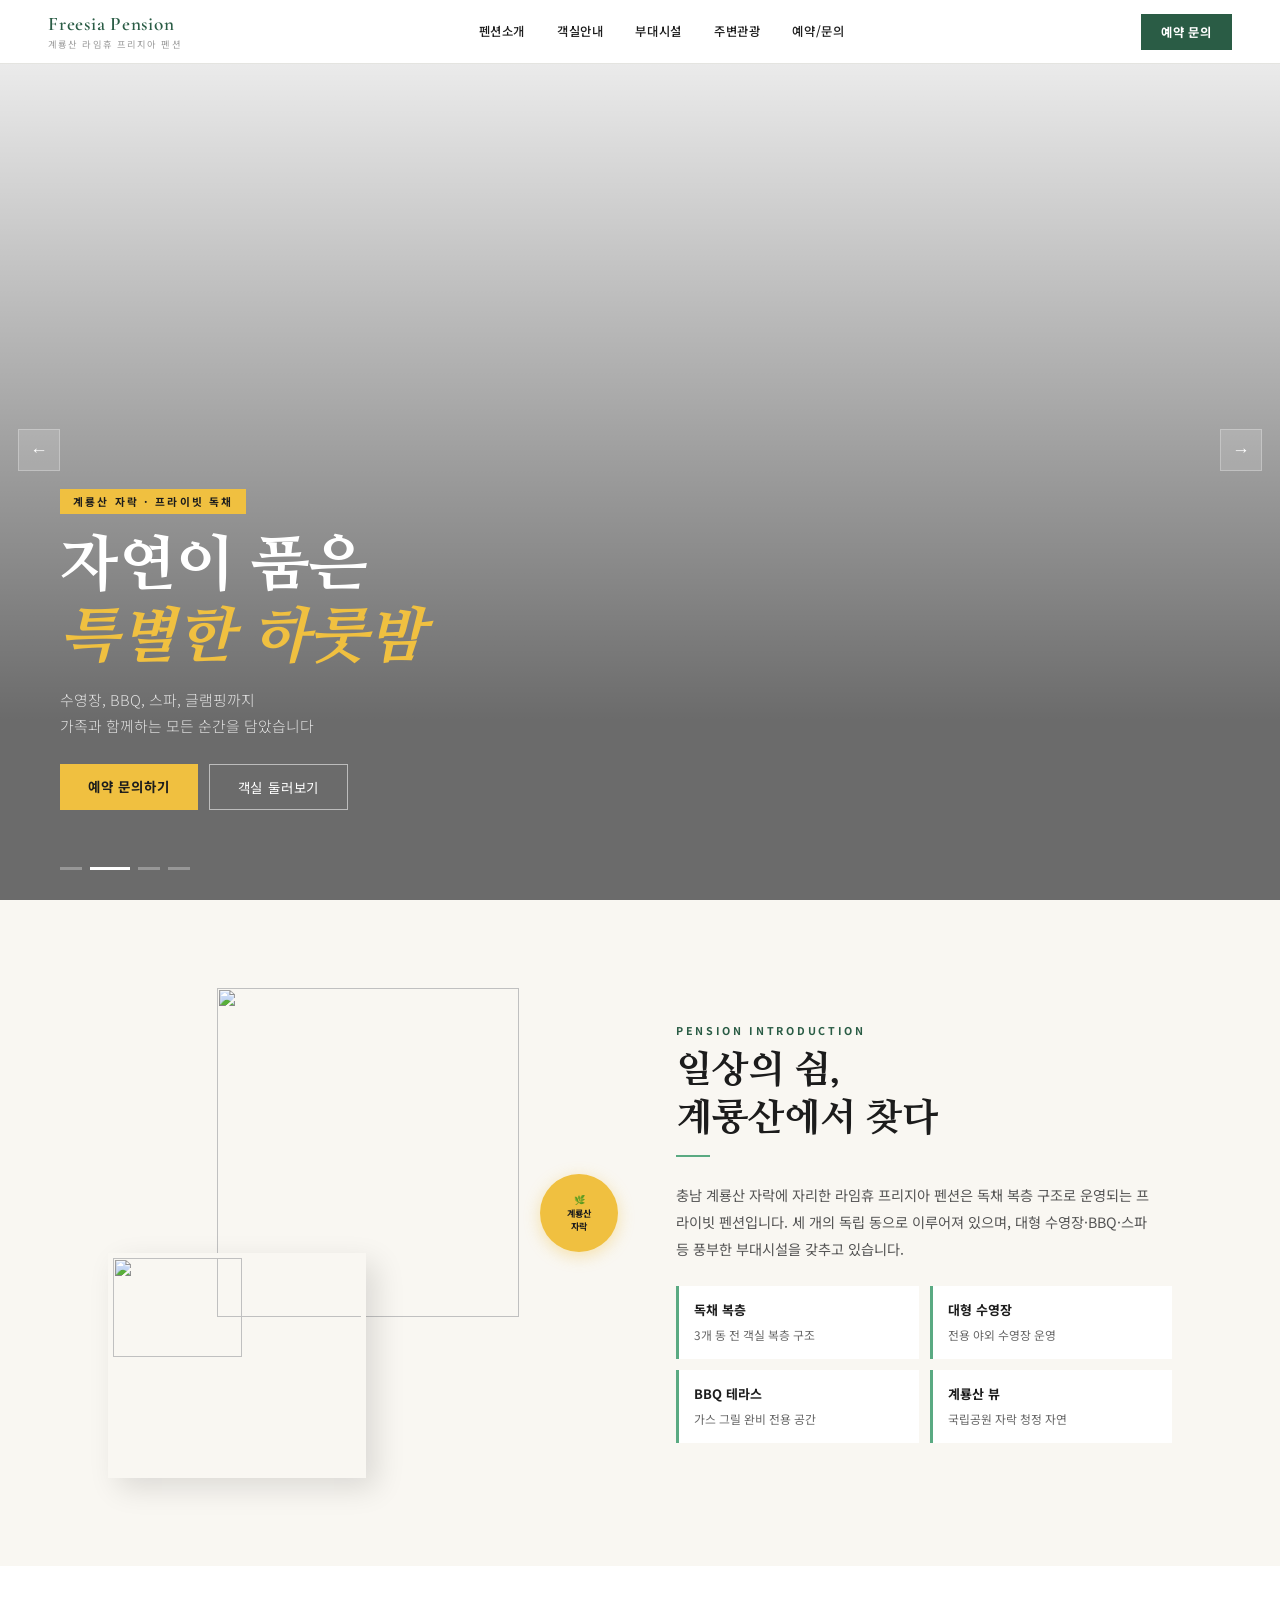
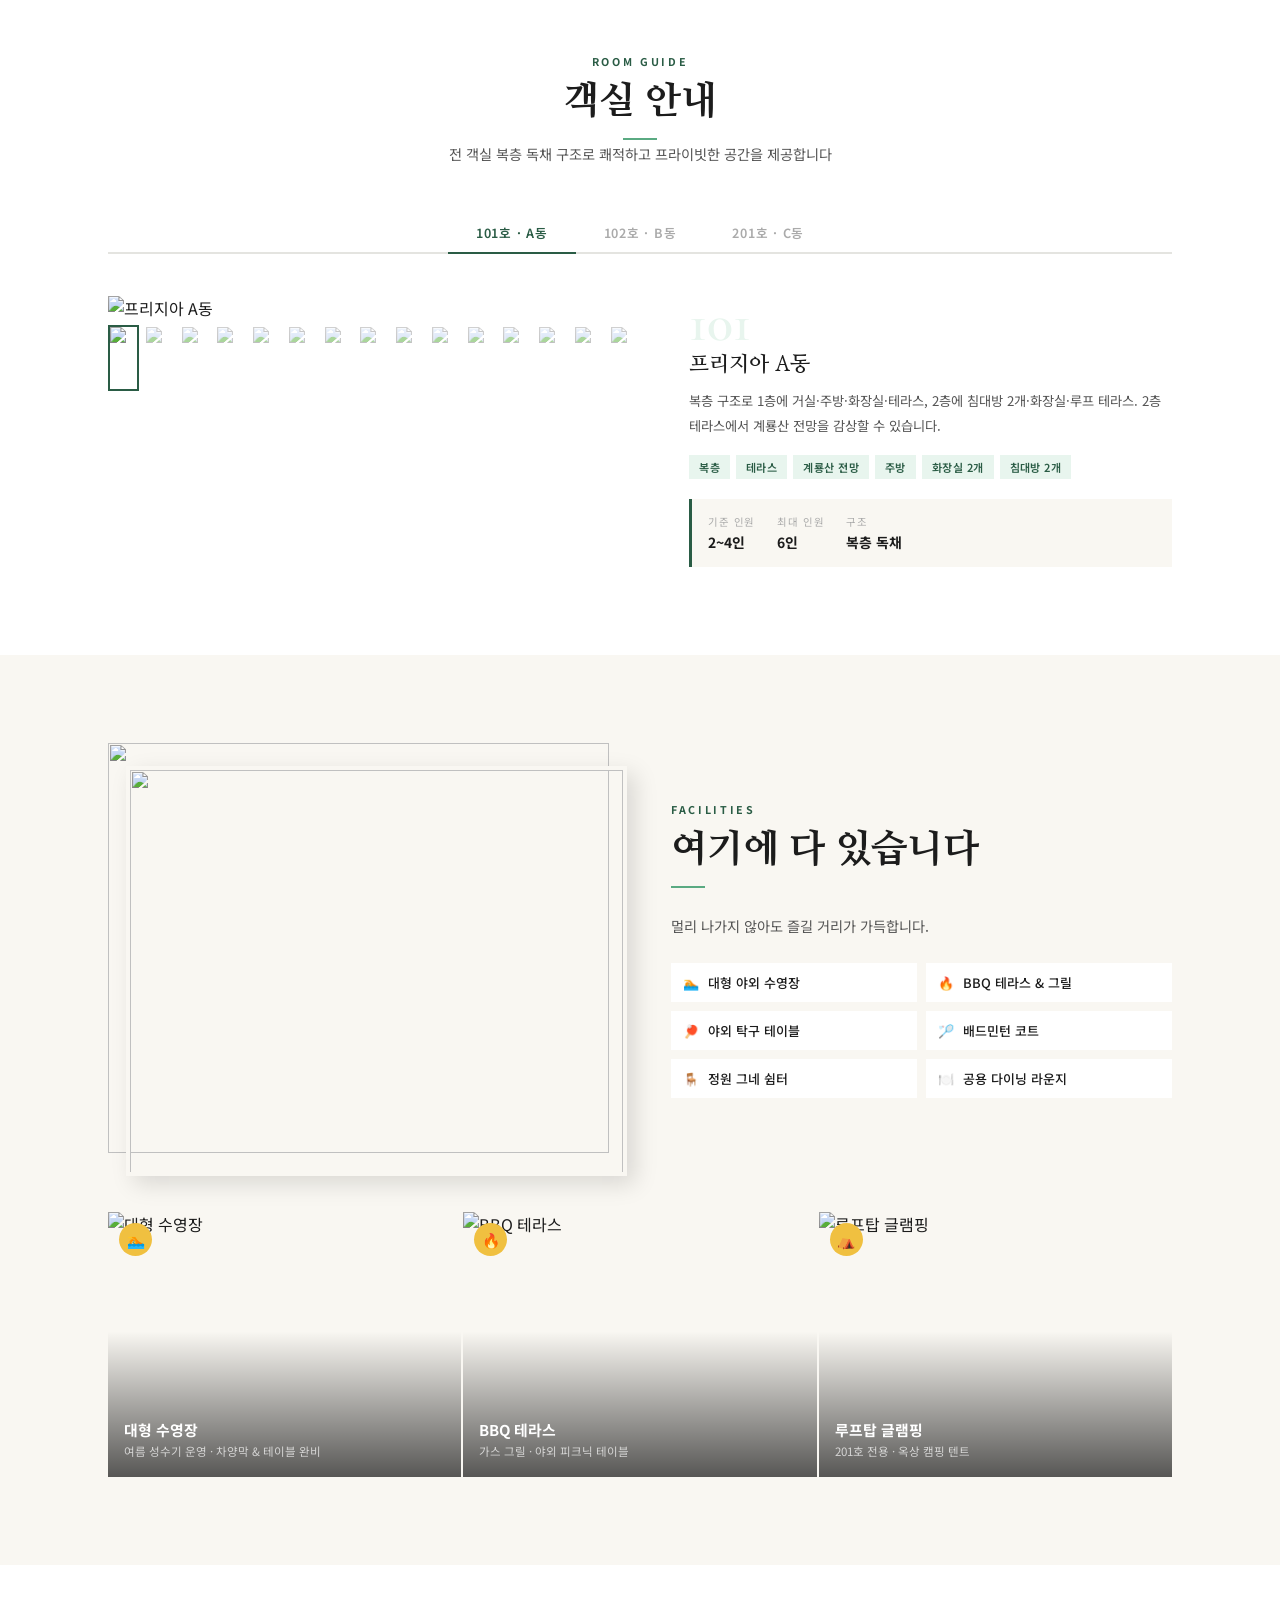
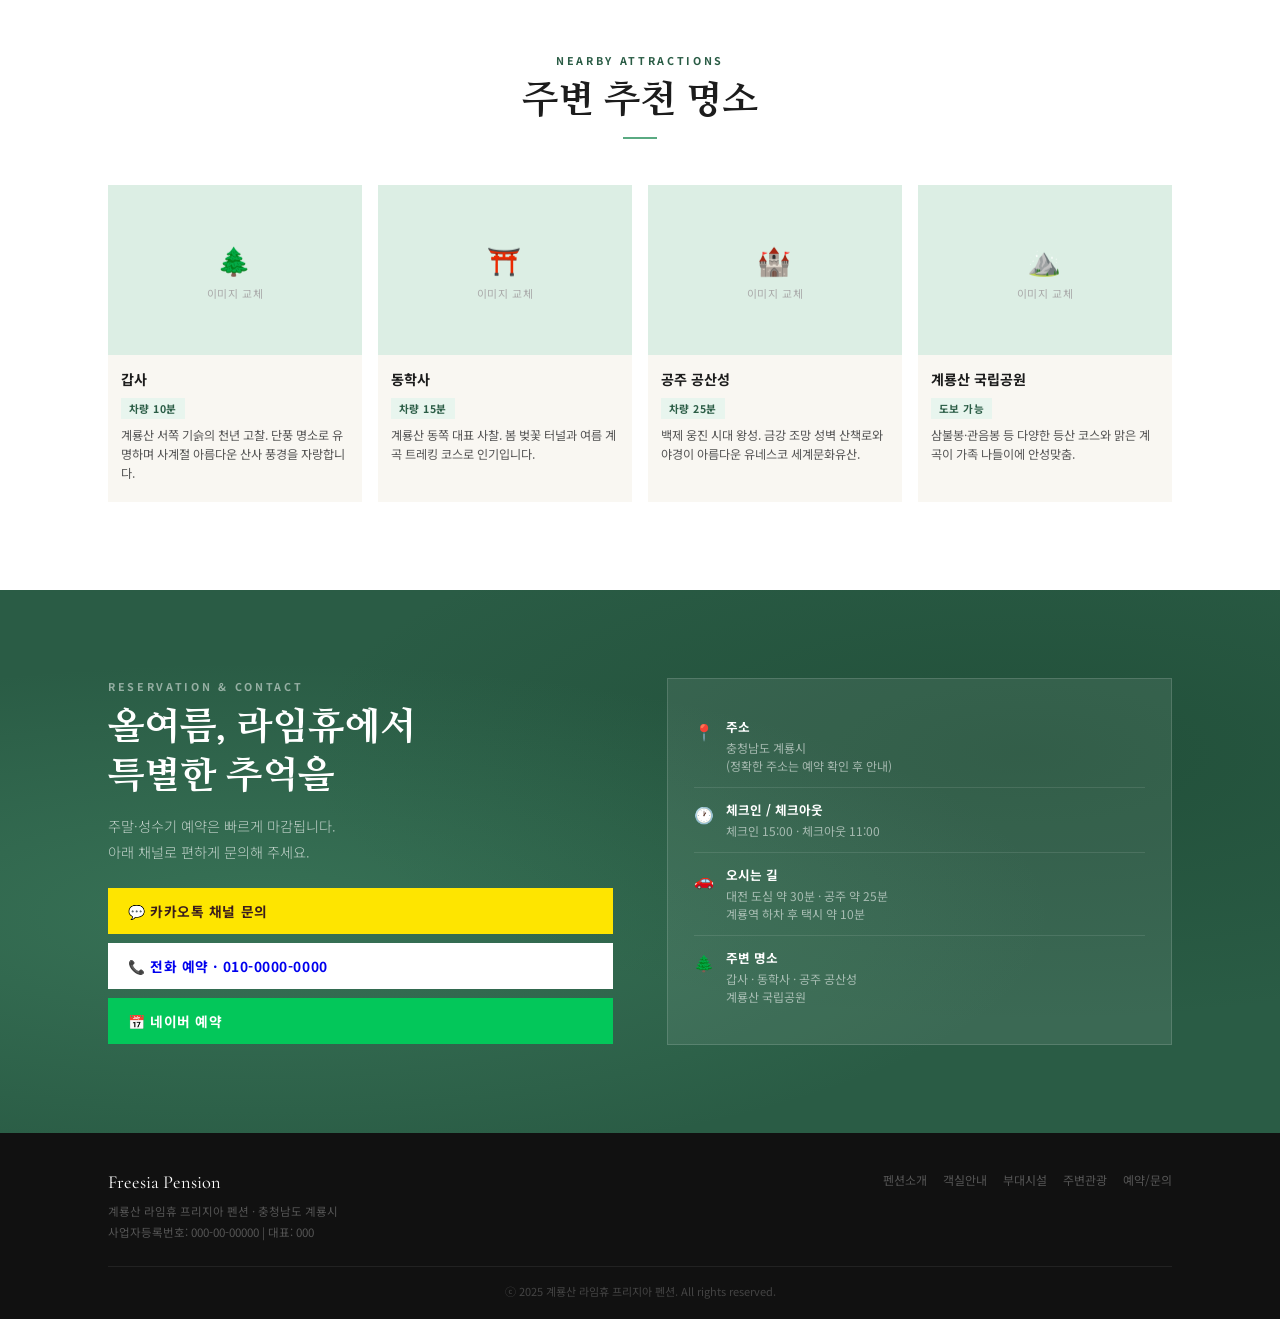
==== index.html @ 611cb6a9 "Add files via upload" ====
<!DOCTYPE html>
<html lang="ko">
<head>
<meta charset="UTF-8">
<meta name="viewport" content="width=device-width, initial-scale=1.0">
<title>펜션</title>
<link href="https://fonts.googleapis.com/css2?family=Nanum+Myeongjo:wght@400;700;800&family=Noto+Sans+KR:wght@300;400;500;700&family=Cormorant+Garamond:wght@600&display=swap" rel="stylesheet">
<style>
/* ================================================================
   디자인 CSS — 수정 불필요
   ================================================================ */
:root{--g:#2a5c45;--g2:#3d7a5e;--gl:#5aaa82;--gp:#e8f5ee;--y:#f0c040;--cr:#f9f7f2;}
*{margin:0;padding:0;box-sizing:border-box;}
html{scroll-behavior:smooth;}
body{font-family:'Noto Sans KR',sans-serif;color:#1c1c1c;overflow-x:hidden;}
#nav{position:fixed;top:0;left:0;right:0;z-index:200;display:flex;align-items:center;justify-content:space-between;padding:0 48px;height:64px;background:rgba(255,255,255,.96);backdrop-filter:blur(10px);border-bottom:1px solid #e4e4e0;transition:box-shadow .3s;}
#nav.sc{box-shadow:0 2px 20px rgba(0,0,0,.08);}
.nlogo{font-family:'Cormorant Garamond',serif;font-size:1.2rem;font-weight:600;color:var(--g);text-decoration:none;letter-spacing:.04em;}
.nlogo small{display:block;font-family:'Noto Sans KR',sans-serif;font-size:.58rem;font-weight:400;color:#999;letter-spacing:.12em;margin-top:1px;}
.nmenu{display:flex;list-style:none;}
.nmenu a{display:block;padding:0 16px;font-size:.77rem;font-weight:500;color:#1c1c1c;text-decoration:none;line-height:64px;border-bottom:2px solid transparent;transition:color .2s,border-color .2s;letter-spacing:.05em;}
.nmenu a:hover,.nmenu a.on{color:var(--g);border-color:var(--g);}
.nrsv{background:var(--g);color:#fff;padding:9px 20px;font-size:.77rem;font-weight:700;letter-spacing:.06em;text-decoration:none;transition:background .2s;}
.nrsv:hover{background:var(--g2);}
#hero{position:relative;height:100vh;min-height:560px;overflow:hidden;}
.hsl{position:absolute;inset:0;background-size:cover;background-position:center;opacity:0;transition:opacity 1s;}
.hsl.on{opacity:1;}
.hov{position:absolute;inset:0;background:linear-gradient(to bottom,rgba(0,0,0,.03),rgba(0,0,0,.58) 80%);}
.hct{position:absolute;bottom:90px;left:60px;right:60px;z-index:2;animation:fu .9s ease .2s both;}
.htag{display:inline-block;font-size:.67rem;font-weight:700;letter-spacing:.2em;padding:5px 13px;margin-bottom:16px;text-transform:uppercase;background:var(--y);color:#1c1c1c;}
.hct h1{font-family:'Nanum Myeongjo',serif;font-size:clamp(2.2rem,5vw,3.8rem);font-weight:800;color:#fff;line-height:1.2;margin-bottom:12px;}
.hct h1 em{font-style:italic;color:var(--y);}
.hct p{font-size:.93rem;color:rgba(255,255,255,.8);font-weight:300;line-height:1.7;margin-bottom:26px;}
.hbts{display:flex;gap:11px;}
.hb1{background:var(--y);color:#1c1c1c;padding:12px 28px;font-size:.84rem;font-weight:700;letter-spacing:.06em;text-decoration:none;transition:all .2s;}
.hb1:hover{background:#e0b030;transform:translateY(-2px);}
.hb2{background:transparent;color:#fff;border:1.5px solid rgba(255,255,255,.55);padding:12px 28px;font-size:.84rem;font-weight:400;letter-spacing:.06em;text-decoration:none;transition:all .2s;}
.hb2:hover{border-color:#fff;}
.hdots{position:absolute;bottom:30px;left:60px;z-index:3;display:flex;gap:8px;}
.dot{width:22px;height:3px;background:rgba(255,255,255,.3);cursor:pointer;transition:background .3s,width .3s;}
.dot.on{background:#fff;width:40px;}
.harr{position:absolute;top:50%;z-index:3;transform:translateY(-50%);background:rgba(255,255,255,.14);border:1px solid rgba(255,255,255,.28);color:#fff;width:42px;height:42px;display:flex;align-items:center;justify-content:center;cursor:pointer;font-size:1.1rem;transition:background .2s;}
.harr:hover{background:rgba(255,255,255,.28);}
.ha-p{left:18px;}.ha-n{right:18px;}
@keyframes fu{from{opacity:0;transform:translateY(22px)}to{opacity:1;transform:translateY(0)}}
.sw{padding:88px 0;}
.cn{max-width:1160px;margin:0 auto;padding:0 48px;}
.slb{font-size:.67rem;font-weight:700;letter-spacing:.25em;color:var(--g);text-transform:uppercase;margin-bottom:9px;}
.sti{font-family:'Nanum Myeongjo',serif;font-size:clamp(1.7rem,3vw,2.5rem);font-weight:800;line-height:1.25;margin-bottom:12px;}
.sds{font-size:.89rem;line-height:1.9;color:#555;max-width:480px;}
.dvd{width:34px;height:2px;background:var(--gl);margin:12px 0 24px;}
.rv{opacity:0;transform:translateY(26px);transition:opacity .7s,transform .7s;}
.rv.on{opacity:1;transform:translateY(0);}
.d1{transition-delay:.12s;}.d2{transition-delay:.22s;}
#about{background:var(--cr);}
.abg{display:grid;grid-template-columns:1fr 1fr;gap:72px;align-items:center;}
.abib{position:relative;height:490px;}
.abi-a{position:absolute;right:0;top:0;width:78%;height:82%;object-fit:cover;}
.abi-b{position:absolute;left:0;bottom:0;width:52%;height:46%;object-fit:cover;border:5px solid var(--cr);box-shadow:10px 10px 28px rgba(0,0,0,.12);}
.abstamp{position:absolute;right:-14px;top:46%;transform:translateY(-50%);width:78px;height:78px;border-radius:50%;background:var(--y);display:flex;flex-direction:column;align-items:center;justify-content:center;font-size:.57rem;font-weight:700;text-align:center;line-height:1.5;box-shadow:0 4px 16px rgba(240,192,64,.4);z-index:2;}
.abpts{display:grid;grid-template-columns:1fr 1fr;gap:11px;margin-top:24px;}
.abpt{background:#fff;padding:14px 15px;border-left:3px solid var(--gl);}
.abpt strong{display:block;font-size:.81rem;font-weight:700;margin-bottom:2px;}
.abpt span{font-size:.74rem;color:#666;}
#rooms{background:#fff;}
.rhd{text-align:center;margin-bottom:46px;}
.rhd .sds{margin:0 auto;text-align:center;}
.rhd .dvd{margin:12px auto 0;}
.rtbs{display:flex;justify-content:center;border-bottom:2px solid #e4e4e0;margin-bottom:42px;}
.rtb{padding:10px 28px;font-size:.79rem;font-weight:600;letter-spacing:.06em;color:#aaa;cursor:pointer;border-bottom:2px solid transparent;margin-bottom:-2px;transition:color .2s,border-color .2s;}
.rtb.on{color:var(--g);border-color:var(--g);}
.rpl{display:none;}.rpl.on{display:block;}
.rly{display:grid;grid-template-columns:1.1fr 1fr;gap:50px;align-items:start;}
.rsr{overflow:hidden;}
.rss{display:flex;transition:transform .5s;}
.rss img{width:100%;height:370px;object-fit:cover;flex-shrink:0;}
.rths{display:flex;gap:5px;margin-top:5px;}
.rth{flex:1;height:66px;object-fit:cover;cursor:pointer;opacity:.5;transition:opacity .2s;border:2px solid transparent;}
.rth.on{opacity:1;border-color:var(--g);}
.rno{font-family:'Cormorant Garamond',serif;font-size:3.4rem;font-weight:600;color:var(--gp);line-height:1;margin-bottom:2px;}
.rnm{font-family:'Nanum Myeongjo',serif;font-size:1.3rem;font-weight:700;margin-bottom:11px;}
.rdc{font-size:.83rem;color:#555;line-height:1.85;margin-bottom:16px;}
.ram{display:flex;flex-wrap:wrap;gap:6px;margin-bottom:20px;}
.am{background:var(--gp);color:var(--g);font-size:.69rem;font-weight:600;padding:4px 10px;letter-spacing:.04em;}
.rcp{display:flex;gap:22px;padding:15px 16px;background:var(--cr);border-left:3px solid var(--g);}
.cpl{font-size:.65rem;color:#aaa;letter-spacing:.08em;margin-bottom:3px;}
.cpv{font-size:.87rem;font-weight:700;}
#facilities{background:var(--cr);}
.fhd{display:grid;grid-template-columns:1fr 1fr;gap:62px;align-items:center;margin-bottom:54px;}
.ffi{position:relative;}
.ffi img{width:100%;height:410px;object-fit:cover;}
.ffis{position:absolute;bottom:-18px;right:-18px;width:48%;height:155px;object-fit:cover;border:4px solid var(--cr);box-shadow:8px 8px 22px rgba(0,0,0,.13);}
.fls{display:grid;grid-template-columns:1fr 1fr;gap:9px;margin-top:24px;}
.fli{display:flex;align-items:center;gap:9px;padding:10px 12px;background:#fff;font-size:.81rem;font-weight:500;transition:background .2s;}
.fli:hover{background:var(--gp);}
.fgr{display:grid;grid-template-columns:repeat(3,1fr);gap:2px;}
.fcd{position:relative;overflow:hidden;aspect-ratio:4/3;}
.fcd img{width:100%;height:100%;object-fit:cover;transition:transform .5s;display:block;}
.fcd:hover img{transform:scale(1.06);}
.fov{position:absolute;inset:0;background:linear-gradient(to top,rgba(0,0,0,.65),transparent 55%);display:flex;flex-direction:column;justify-content:flex-end;padding:18px 16px;}
.fnm{font-size:.93rem;font-weight:700;color:#fff;margin-bottom:3px;}
.fsb{font-size:.72rem;color:rgba(255,255,255,.7);}
.fibg{position:absolute;top:11px;left:11px;width:33px;height:33px;border-radius:50%;background:var(--y);display:flex;align-items:center;justify-content:center;font-size:.92rem;}
#spots{background:#fff;}
.sgr{display:grid;grid-template-columns:repeat(4,1fr);gap:16px;margin-top:46px;}
.scd{background:var(--cr);overflow:hidden;}
.sim{width:100%;height:170px;background:#dceee4;display:flex;align-items:center;justify-content:center;overflow:hidden;}
.sim img{width:100%;height:100%;object-fit:cover;}
.sph{display:flex;flex-direction:column;align-items:center;gap:6px;color:#aaa;}
.sph .ico{font-size:1.7rem;}
.sph span{font-size:.68rem;letter-spacing:.06em;}
.sbd{padding:14px 13px 18px;}
.snm{font-size:.88rem;font-weight:700;margin-bottom:5px;}
.sdt{display:inline-block;background:var(--gp);color:var(--g);font-size:.66rem;font-weight:700;padding:3px 8px;margin-bottom:7px;letter-spacing:.04em;}
.sdc{font-size:.76rem;color:#555;line-height:1.6;}
#contact{padding:88px 0;position:relative;overflow:hidden;}
#contact::before{content:'';position:absolute;inset:0;background:radial-gradient(ellipse at 20% 60%,rgba(90,170,130,.28),transparent 55%),radial-gradient(ellipse at 80% 30%,rgba(20,60,40,.38),transparent 50%);}
#contact .cn{position:relative;z-index:1;}
.cgr{display:grid;grid-template-columns:1fr 1fr;gap:54px;align-items:center;}
.cti{font-family:'Nanum Myeongjo',serif;font-size:clamp(1.8rem,3vw,2.5rem);font-weight:800;color:#fff;margin-bottom:12px;}
.cbt{display:flex;flex-direction:column;gap:9px;margin-top:22px;}
.cb{display:flex;align-items:center;gap:11px;padding:13px 20px;font-size:.86rem;font-weight:700;text-decoration:none;letter-spacing:.04em;transition:all .2s;}
.cb:hover{transform:translateX(4px);}
.cb-k{background:#FEE500;color:#3A1D1D;}
.cb-t{background:#fff;}
.cb-n{background:#03C75A;color:#fff;}
.cinf{background:rgba(255,255,255,.08);border:1px solid rgba(255,255,255,.14);padding:26px;}
.cii{display:flex;gap:12px;padding:12px 0;border-bottom:1px solid rgba(255,255,255,.1);}
.cii:last-child{border-bottom:none;}
.cii-i{font-size:1rem;flex-shrink:0;margin-top:2px;}
.cii h4{font-size:.79rem;font-weight:700;color:#fff;margin-bottom:3px;}
.cii p{font-size:.75rem;color:rgba(255,255,255,.55);line-height:1.5;}
footer{background:#111;padding:38px 0 20px;}
.fin{display:flex;justify-content:space-between;align-items:flex-start;flex-wrap:wrap;gap:20px;margin-bottom:24px;}
.flo{font-family:'Cormorant Garamond',serif;font-size:1.15rem;color:#fff;display:block;margin-bottom:8px;}
.fcp{font-size:.72rem;color:#555;line-height:1.8;}
.fnv{display:flex;gap:16px;flex-wrap:wrap;}
.fnv a{font-size:.75rem;color:#555;text-decoration:none;transition:color .2s;}
.fnv a:hover{color:var(--gl);}
.fbt{border-top:1px solid #222;padding-top:16px;font-size:.69rem;color:#444;text-align:center;}
@media(max-width:860px){
  #nav{padding:0 18px;}.nmenu{display:none;}.cn{padding:0 18px;}.sw{padding:60px 0;}
  .abg,.fhd,.cgr{grid-template-columns:1fr;gap:28px;}
  .abib{height:250px;}.abstamp{display:none;}
  .rly{grid-template-columns:1fr;gap:22px;}.rss img{height:240px;}
  .fgr{grid-template-columns:1fr 1fr;}.sgr{grid-template-columns:1fr 1fr;}
  .hct{left:20px;right:20px;bottom:68px;}.hdots{left:20px;}
}
</style>
</head>
<body>

<nav id="nav">
  <a href="#" class="nlogo"><span id="t-en"></span><small id="t-ko"></small></a>
  <ul class="nmenu">
    <li><a href="#about">펜션소개</a></li>
    <li><a href="#rooms">객실안내</a></li>
    <li><a href="#facilities">부대시설</a></li>
    <li><a href="#spots">주변관광</a></li>
    <li><a href="#contact">예약/문의</a></li>
  </ul>
  <a href="#contact" class="nrsv">예약 문의</a>
</nav>

<section id="hero">
  <div id="hslides"></div>
  <div class="hov"></div>
  <div class="hct">
    <div class="htag" id="t-slogan"></div>
    <h1 id="t-h1"></h1>
    <p id="t-hsub"></p>
    <div class="hbts">
      <a href="#contact" class="hb1">예약 문의하기</a>
      <a href="#rooms" class="hb2">객실 둘러보기</a>
    </div>
  </div>
  <button class="harr ha-p" onclick="hs(-1)">&#8592;</button>
  <button class="harr ha-n" onclick="hs(1)">&#8594;</button>
  <div class="hdots" id="hdots"></div>
</section>

<section class="sw" id="about" style="background:var(--cr)">
  <div class="cn">
    <div class="abg">
      <div class="abib rv">
        <img class="abi-a" id="img-about-main" src="" alt="">
        <img class="abi-b" id="img-about-sub" src="" alt="">
        <div class="abstamp">🌿<br>계룡산<br>자락</div>
      </div>
      <div class="rv d1">
        <p class="slb">Pension Introduction</p>
        <h2 class="sti" id="t-atit"></h2>
        <div class="dvd"></div>
        <p class="sds" id="t-adesc"></p>
        <div class="abpts">
          <div class="abpt"><strong>독채 복층</strong><span>3개 동 전 객실 복층 구조</span></div>
          <div class="abpt"><strong>대형 수영장</strong><span>전용 야외 수영장 운영</span></div>
          <div class="abpt"><strong>BBQ 테라스</strong><span>가스 그릴 완비 전용 공간</span></div>
          <div class="abpt"><strong>계룡산 뷰</strong><span>국립공원 자락 청정 자연</span></div>
        </div>
      </div>
    </div>
  </div>
</section>

<section class="sw" id="rooms" style="background:#fff">
  <div class="cn">
    <div class="rhd rv">
      <p class="slb">Room Guide</p>
      <h2 class="sti">객실 안내</h2>
      <div class="dvd"></div>
      <p class="sds">전 객실 복층 독채 구조로 쾌적하고 프라이빗한 공간을 제공합니다</p>
    </div>
    <div class="rtbs" id="rtbs"></div>
    <div id="rpls"></div>
  </div>
</section>

<section class="sw" id="facilities" style="background:var(--cr)">
  <div class="cn">
    <div class="fhd">
      <div class="ffi rv">
        <img id="img-fac-main" src="" alt="">
        <img class="ffis" id="img-fac-sub" src="" alt="">
      </div>
      <div class="rv d1">
        <p class="slb">Facilities</p>
        <h2 class="sti">여기에 다 있습니다</h2>
        <div class="dvd"></div>
        <p class="sds">멀리 나가지 않아도 즐길 거리가 가득합니다.</p>
        <div class="fls" id="fls"></div>
      </div>
    </div>
    <div class="fgr rv" id="fgr"></div>
  </div>
</section>

<section class="sw" id="spots" style="background:#fff">
  <div class="cn">
    <div class="rv" style="text-align:center;margin-bottom:46px">
      <p class="slb">Nearby Attractions</p>
      <h2 class="sti">주변 추천 명소</h2>
      <div class="dvd" style="margin:12px auto 0"></div>
    </div>
    <div class="sgr rv" id="sgr"></div>
  </div>
</section>

<section id="contact">
  <div class="cn">
    <div class="cgr">
      <div class="rv">
        <p class="slb" style="color:rgba(255,255,255,.5)">Reservation & Contact</p>
        <h2 class="cti" id="t-ctit"></h2>
        <p style="font-size:.89rem;color:rgba(255,255,255,.7);line-height:1.85;font-weight:300">주말·성수기 예약은 빠르게 마감됩니다.<br>아래 채널로 편하게 문의해 주세요.</p>
        <div class="cbt">
          <a id="t-kakao" href="#" class="cb cb-k">💬 카카오톡 채널 문의</a>
          <a id="t-tel" href="#" class="cb cb-t"></a>
          <a id="t-naver" href="#" class="cb cb-n">📅 네이버 예약</a>
        </div>
      </div>
      <div class="cinf rv d1">
        <div class="cii"><div class="cii-i">📍</div><div><h4>주소</h4><p id="t-addr"></p></div></div>
        <div class="cii"><div class="cii-i">🕐</div><div><h4>체크인 / 체크아웃</h4><p id="t-ci"></p></div></div>
        <div class="cii"><div class="cii-i">🚗</div><div><h4>오시는 길</h4><p id="t-dir"></p></div></div>
        <div class="cii"><div class="cii-i">🌲</div><div><h4>주변 명소</h4><p id="t-nb"></p></div></div>
      </div>
    </div>
  </div>
</section>

<footer>
  <div class="cn">
    <div class="fin">
      <div><span class="flo" id="t-flo"></span><p class="fcp" id="t-fcp"></p></div>
      <nav class="fnv">
        <a href="#about">펜션소개</a><a href="#rooms">객실안내</a>
        <a href="#facilities">부대시설</a><a href="#spots">주변관광</a>
        <a href="#contact">예약/문의</a>
      </nav>
    </div>
    <div class="fbt" id="t-fbt"></div>
  </div>
</footer>

<script>
/* ================================================================
   ✏️  수정 구역 — 새 펜션 수주 시 여기만 바꾸세요
   ================================================================ */
const C = {

  /* 1. 펜션 기본 정보 */
  pension: {
    name_en:     'Freesia Pension',
    name_ko:     '계룡산 라임휴 프리지아 펜션',
    slogan:      '계룡산 자락 · 프라이빗 독채',
    hero_h1:     '자연이 품은',
    hero_em:     '특별한 하룻밤',
    hero_sub:    '수영장, BBQ, 스파, 글램핑까지<br>가족과 함께하는 모든 순간을 담았습니다',
    about_title: '일상의 쉼,<br>계룡산에서 찾다',
    about_desc:  '충남 계룡산 자락에 자리한 라임휴 프리지아 펜션은 독채 복층 구조로 운영되는 프라이빗 펜션입니다. 세 개의 독립 동으로 이루어져 있으며, 대형 수영장·BBQ·스파 등 풍부한 부대시설을 갖추고 있습니다.',
    cta_title:   '올여름, 라임휴에서<br>특별한 추억을',
  },

  /* 2. 연락처 */
  contact: {
    tel:            '010-0000-0000',
    kakao_url:      '#',
    naver_url:      '#',
    address:        '충청남도 계룡시',
    address_detail: '(정확한 주소는 예약 확인 후 안내)',
    checkin:        '15:00',
    checkout:       '11:00',
    directions:     '대전 도심 약 30분 · 공주 약 25분<br>계룡역 하차 후 택시 약 10분',
    nearby:         '갑사 · 동학사 · 공주 공산성<br>계룡산 국립공원',
  },

  /* 3. 사업자 정보 */
  biz: { reg_no: '000-00-00000', ceo: '000', year: '2025' },

  /* 4. 색상 테마 */
  theme: {
    g: '#2a5c45', g2: '#3d7a5e', gl: '#5aaa82',
    gp: '#e8f5ee', y: '#f0c040', cr: '#f9f7f2',
  },

  /* 5. 이미지 경로 — images/ 폴더 안 파일명만 바꾸면 됨 */
  images: {
    hero:       ['images/hero1.jpg','images/hero2.jpg','images/hero3.jpg','images/hero4.jpg'],
    about_main: 'images/about_main.jpg',
    about_sub:  'images/about_sub.jpg',
    fac_main:   'images/fac_main.jpg',
    fac_sub:    'images/fac_sub.jpg',
    fac_cards:  ['images/fac1.jpg','images/fac2.jpg','images/fac3.jpg'],
    rooms: [
      ['images/room101_01.jpg','images/room101_02.jpg','images/room101_03.jpg','images/room101_04.jpg','images/room101_05.jpg','images/room101_06.jpg','images/room101_07.jpg','images/room101_08.jpg','images/room101_09.jpg','images/room101_10.jpg','images/room101_11.jpg','images/room101_12.jpg','images/room101_13.jpg','images/room101_14.jpg','images/room101_15.jpg'],
      ['images/room102_01.jpg','images/room102_02.jpg','images/room102_03.jpg','images/room102_04.jpg','images/room102_05.jpg','images/room102_06.jpg','images/room102_07.jpg','images/room102_08.jpg','images/room102_09.jpg','images/room102_10.jpg','images/room102_11.jpg','images/room102_12.jpg','images/room102_13.jpg','images/room102_14.jpg','images/room102_15.jpg'],
      ['images/room201_01.jpg','images/room201_02.jpg','images/room201_03.jpg','images/room201_04.jpg','images/room201_05.jpg','images/room201_06.jpg','images/room201_07.jpg','images/room201_08.jpg','images/room201_09.jpg','images/room201_10.jpg','images/room201_11.jpg','images/room201_12.jpg','images/room201_13.jpg','images/room201_14.jpg','images/room201_15.jpg'],
    ],
    spots: ['','','',''],  // 주변관광 이미지 (없으면 빈 문자열)
  },

  /* 6. 객실 정보 */
  rooms: [
    { no:'101', name:'프리지아 A동', tab:'101호 · A동',
      desc:'복층 구조로 1층에 거실·주방·화장실·테라스, 2층에 침대방 2개·화장실·루프 테라스. 2층 테라스에서 계룡산 전망을 감상할 수 있습니다.',
      amenities:['복층','테라스','계룡산 전망','주방','화장실 2개','침대방 2개'], std:'2~4인', max:'6인' },
    { no:'102', name:'프리지아 B동', tab:'102호 · B동',
      desc:'세련된 나선형 실내계단이 인상적인 복층 독채. 1층 거실·주방·데크, 2층 침대·펀백스파·배란다. 창밖 계룡산 뷰 스파.',
      amenities:['복층','나선형 계단','펀백 스파','배란다','데크','주방'], std:'2~3인', max:'4인' },
    { no:'201', name:'프리지아 C동', tab:'201호 · C동',
      desc:'옥상 글램핑 텐트가 있는 이색 복층 독채. 1층 거실·주방·화장실, 2층 침대방·옥상 스파·글램핑 텐트.',
      amenities:['복층','옥상 스파','글램핑 텐트','주방','전망 테라스'], std:'2~4인', max:'6인' },
  ],

  /* 7. 부대시설 */
  facilities: [
    { icon:'🏊', name:'대형 수영장',  sub:'여름 성수기 운영 · 차양막 & 테이블 완비' },
    { icon:'🔥', name:'BBQ 테라스',   sub:'가스 그릴 · 야외 피크닉 테이블' },
    { icon:'⛺', name:'루프탑 글램핑', sub:'201호 전용 · 옥상 캠핑 텐트' },
  ],
  fac_list: [
    {icon:'🏊',text:'대형 야외 수영장'}, {icon:'🔥',text:'BBQ 테라스 & 그릴'},
    {icon:'🏓',text:'야외 탁구 테이블'}, {icon:'🏸',text:'배드민턴 코트'},
    {icon:'🪑',text:'정원 그네 쉼터'},  {icon:'🍽️',text:'공용 다이닝 라운지'},
  ],

  /* 8. 주변관광 */
  spots: [
    { icon:'🌲', name:'갑사',            dist:'차량 10분', desc:'계룡산 서쪽 기슭의 천년 고찰. 단풍 명소로 유명하며 사계절 아름다운 산사 풍경을 자랑합니다.' },
    { icon:'⛩️', name:'동학사',          dist:'차량 15분', desc:'계룡산 동쪽 대표 사찰. 봄 벚꽃 터널과 여름 계곡 트레킹 코스로 인기입니다.' },
    { icon:'🏰', name:'공주 공산성',     dist:'차량 25분', desc:'백제 웅진 시대 왕성. 금강 조망 성벽 산책로와 야경이 아름다운 유네스코 세계문화유산.' },
    { icon:'⛰️', name:'계룡산 국립공원', dist:'도보 가능', desc:'삼불봉·관음봉 등 다양한 등산 코스와 맑은 계곡이 가족 나들이에 안성맞춤.' },
  ],
};
/* ================================================================
   ✏️  수정 구역 끝
   ================================================================ */


// ── 렌더링 (수정 불필요)
// 깃허브 Pages 레포명 자동 감지 (로컬/배포 둘 다 작동)
const BASE = location.hostname === 'localhost' || location.protocol === 'file:'
  ? ''
  : '/' + (location.pathname.split('/').filter(Boolean)[0] || '');

function prefixImg(src){
  if(!src) return '';
  return BASE + '/' + src.replace(/^\//,'');
}

function applyTheme(t){
  const r=document.documentElement.style;
  r.setProperty('--g',t.g); r.setProperty('--g2',t.g2); r.setProperty('--gl',t.gl);
  r.setProperty('--gp',t.gp); r.setProperty('--y',t.y); r.setProperty('--cr',t.cr);
}

function render(){
  const p=C.pension, ct=C.contact, b=C.biz, im=C.images;
  document.title=p.name_ko;
  document.getElementById('t-en').textContent=p.name_en;
  document.getElementById('t-ko').textContent=p.name_ko;
  document.getElementById('t-slogan').textContent=p.slogan;
  document.getElementById('t-h1').innerHTML=p.hero_h1+'<br><em>'+p.hero_em+'</em>';
  document.getElementById('t-hsub').innerHTML=p.hero_sub;
  document.getElementById('t-atit').innerHTML=p.about_title;
  document.getElementById('t-adesc').textContent=p.about_desc;
  document.getElementById('img-about-main').src=prefixImg(im.about_main);
  document.getElementById('img-about-sub').src=prefixImg(im.about_sub);
  document.getElementById('img-fac-main').src=prefixImg(im.fac_main);
  document.getElementById('img-fac-sub').src=prefixImg(im.fac_sub);
  document.getElementById('t-kakao').href=ct.kakao_url;
  document.getElementById('t-naver').href=ct.naver_url;
  document.getElementById('t-tel').href='tel:'+ct.tel;
  document.getElementById('t-tel').textContent='📞 전화 예약 · '+ct.tel;
  document.getElementById('t-addr').innerHTML=ct.address+'<br>'+ct.address_detail;
  document.getElementById('t-ci').textContent='체크인 '+ct.checkin+' · 체크아웃 '+ct.checkout;
  document.getElementById('t-dir').innerHTML=ct.directions;
  document.getElementById('t-nb').innerHTML=ct.nearby;
  document.getElementById('t-ctit').innerHTML=p.cta_title;
  document.getElementById('t-flo').textContent=p.name_en;
  document.getElementById('t-fcp').innerHTML=p.name_ko+' · '+ct.address+'<br>사업자등록번호: '+b.reg_no+' | 대표: '+b.ceo;
  document.getElementById('t-fbt').textContent='ⓒ '+b.year+' '+p.name_ko+'. All rights reserved.';

  // 히어로
  const hs=document.getElementById('hslides'), hd=document.getElementById('hdots');
  im.hero.forEach((src,i)=>{
    const s=document.createElement('div');
    s.className='hsl'+(i===0?' on':'');
    s.style.backgroundImage='url('+prefixImg(src)+')';
    hs.appendChild(s);
    const d=document.createElement('div');
    d.className='dot'+(i===0?' on':'');
    d.onclick=()=>goH(i);
    hd.appendChild(d);
  });

  // 시설 목록
  const fl=document.getElementById('fls');
  C.fac_list.forEach(f=>{
    const el=document.createElement('div');
    el.className='fli';
    el.innerHTML='<span>'+f.icon+'</span>'+f.text;
    fl.appendChild(el);
  });

  // 시설 카드
  const fg=document.getElementById('fgr');
  C.facilities.forEach((f,i)=>{
    const el=document.createElement('div');
    el.className='fcd';
    el.innerHTML='<img src="'+prefixImg(im.fac_cards[i]||'')+'" alt="'+f.name+'"><div class="fov"><div class="fnm">'+f.name+'</div><div class="fsb">'+f.sub+'</div></div><div class="fibg">'+f.icon+'</div>';
    fg.appendChild(el);
  });

  // 객실 탭
  const rtbs=document.getElementById('rtbs'), rpls=document.getElementById('rpls');
  C.rooms.forEach((r,ri)=>{
    const t=document.createElement('div');
    t.className='rtb'+(ri===0?' on':'');
    t.textContent=r.tab;
    t.onclick=()=>switchR(ri);
    rtbs.appendChild(t);
    const panel=document.createElement('div');
    panel.className='rpl'+(ri===0?' on':'');
    panel.id='rp'+ri;
    const sls=im.rooms[ri]||[];
    panel.innerHTML=
      '<div class="rly"><div class="rsr"><div class="rss" id="rs'+ri+'">'+
      sls.map(s=>'<div style="flex-shrink:0;width:100%"><img src="'+prefixImg(s)+'" alt="'+r.name+'"></div>').join('')+
      '</div><div class="rths">'+
      sls.map((s,ii)=>'<img class="rth'+(ii===0?' on':'')+'" src="'+prefixImg(s)+'" onclick="roomSl('+ri+','+ii+',this)">').join('')+
      '</div></div>'+
      '<div><div class="rno">'+r.no+'</div><div class="rnm">'+r.name+'</div>'+
      '<p class="rdc">'+r.desc+'</p>'+
      '<div class="ram">'+r.amenities.map(a=>'<span class="am">'+a+'</span>').join('')+'</div>'+
      '<div class="rcp">'+
      '<div><div class="cpl">기준 인원</div><div class="cpv">'+r.std+'</div></div>'+
      '<div><div class="cpl">최대 인원</div><div class="cpv">'+r.max+'</div></div>'+
      '<div><div class="cpl">구조</div><div class="cpv">복층 독채</div></div>'+
      '</div></div></div>';
    rpls.appendChild(panel);
  });

  // 관광지
  const sg=document.getElementById('sgr');
  C.spots.forEach((s,i)=>{
    const el=document.createElement('div');
    el.className='scd';
    const imgH=im.spots[i]
      ? '<img src="'+prefixImg(im.spots[i])+'" alt="'+s.name+'">'
      : '<div class="sph"><span class="ico">'+s.icon+'</span><span>이미지 교체</span></div>';
    el.innerHTML='<div class="sim">'+imgH+'</div><div class="sbd"><div class="snm">'+s.name+'</div><span class="sdt">'+s.dist+'</span><p class="sdc">'+s.desc+'</p></div>';
    sg.appendChild(el);
  });

  // contact 배경
  document.getElementById('contact').style.background=C.theme.g;
}

// 히어로 슬라이더
let hcur=0, htmr;
function goH(n){
  const sl=document.querySelectorAll('.hsl'), dt=document.querySelectorAll('.dot');
  sl[hcur].classList.remove('on'); dt[hcur].classList.remove('on');
  hcur=(n+sl.length)%sl.length;
  sl[hcur].classList.add('on'); dt[hcur].classList.add('on');
  clearInterval(htmr); htmr=setInterval(()=>goH(hcur+1),4500);
}
function hs(d){goH(hcur+d);}

// 객실
function switchR(i){
  document.querySelectorAll('.rpl').forEach(p=>p.classList.remove('on'));
  document.querySelectorAll('.rtb').forEach(t=>t.classList.remove('on'));
  document.getElementById('rp'+i).classList.add('on');
  document.querySelectorAll('.rtb')[i].classList.add('on');
}
function roomSl(ri,ii,el){
  document.getElementById('rs'+ri).style.transform='translateX(-'+(ii*100)+'%)';
  el.parentElement.querySelectorAll('.rth').forEach(t=>t.classList.remove('on'));
  el.classList.add('on');
}

// 스크롤
const obs=new IntersectionObserver(e=>{e.forEach(x=>{if(x.isIntersecting)x.target.classList.add('on');});},{threshold:0.1});
document.querySelectorAll('.rv').forEach(el=>obs.observe(el));
const nav=document.getElementById('nav');
window.addEventListener('scroll',()=>{
  nav.classList.toggle('sc',scrollY>40);
  let cur='';
  document.querySelectorAll('section[id]').forEach(s=>{if(scrollY>=s.offsetTop-80)cur=s.id;});
  document.querySelectorAll('.nmenu a').forEach(a=>a.classList.toggle('on',a.getAttribute('href')==='#'+cur));
});

// 초기화
window.addEventListener('DOMContentLoaded',()=>{
  applyTheme(C.theme);
  render();
  htmr=setInterval(()=>goH(hcur+1),4500);
});
</script>
</body>
</html>
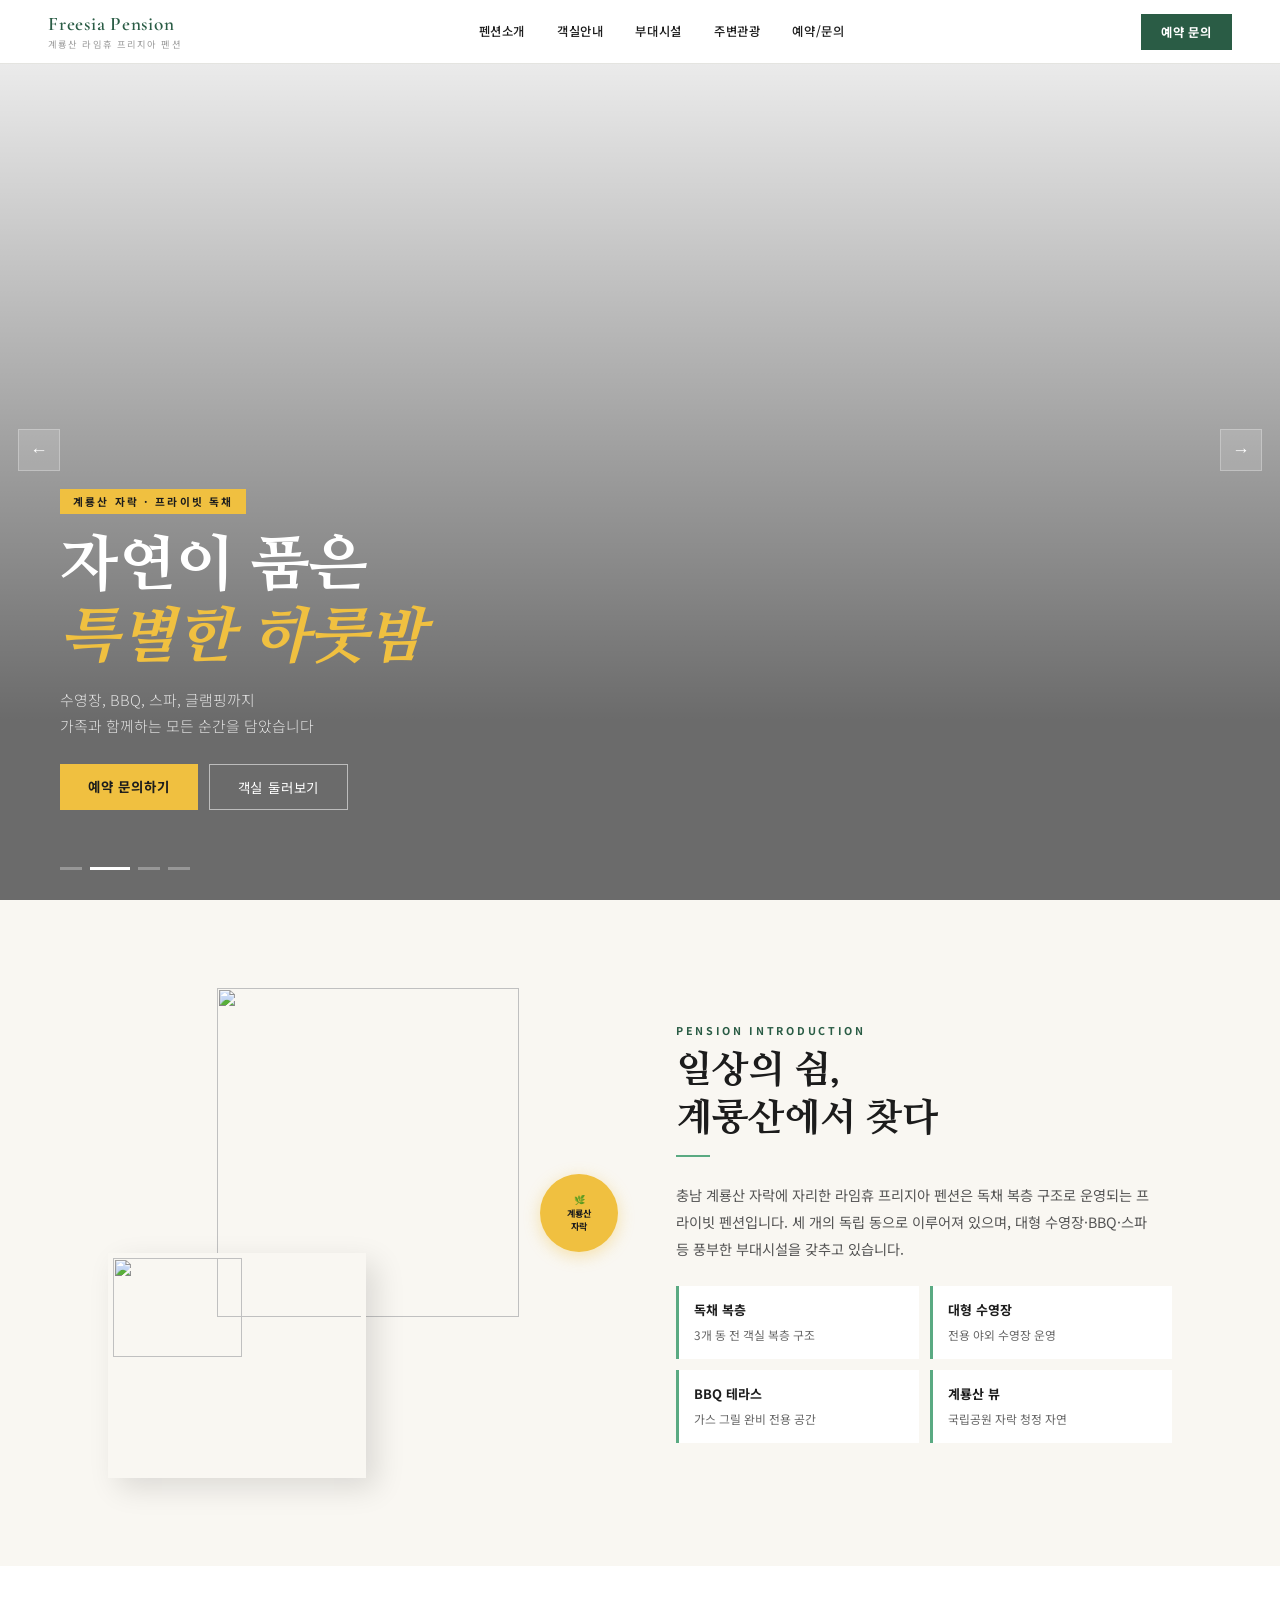
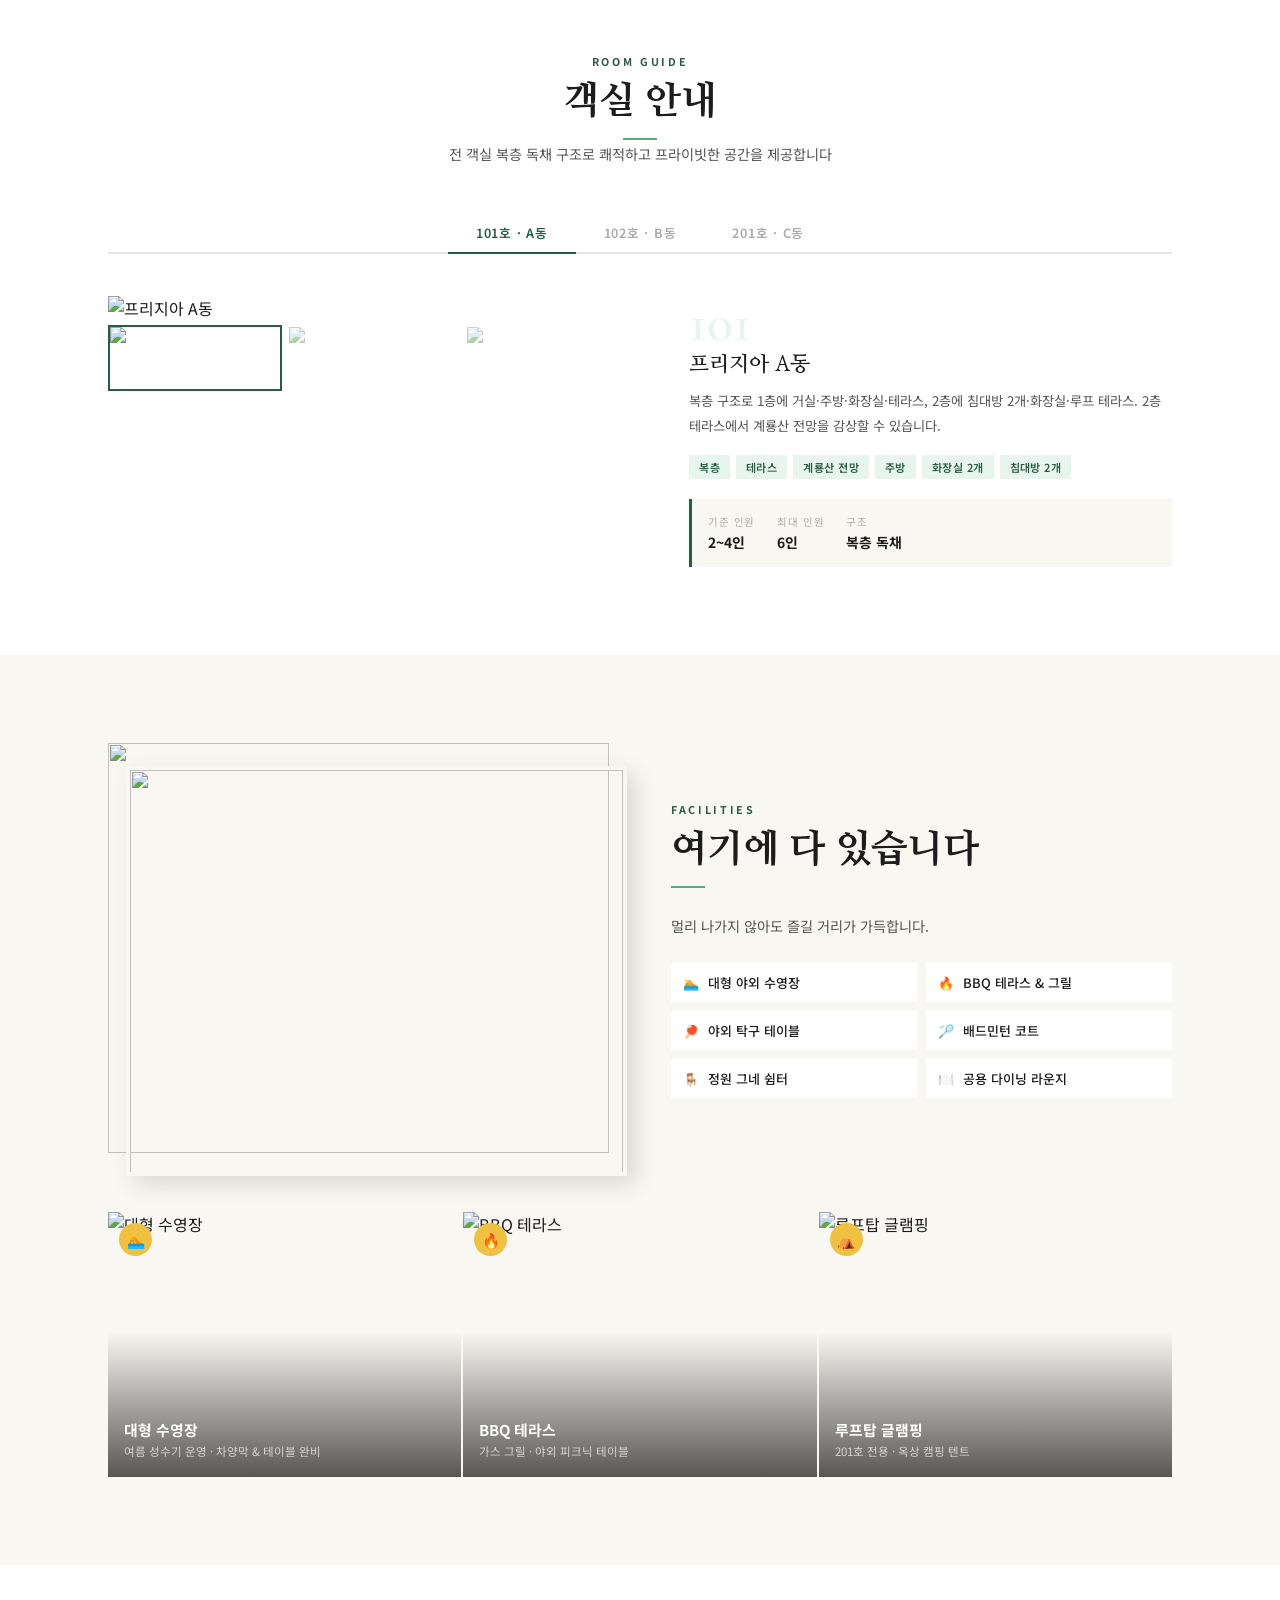
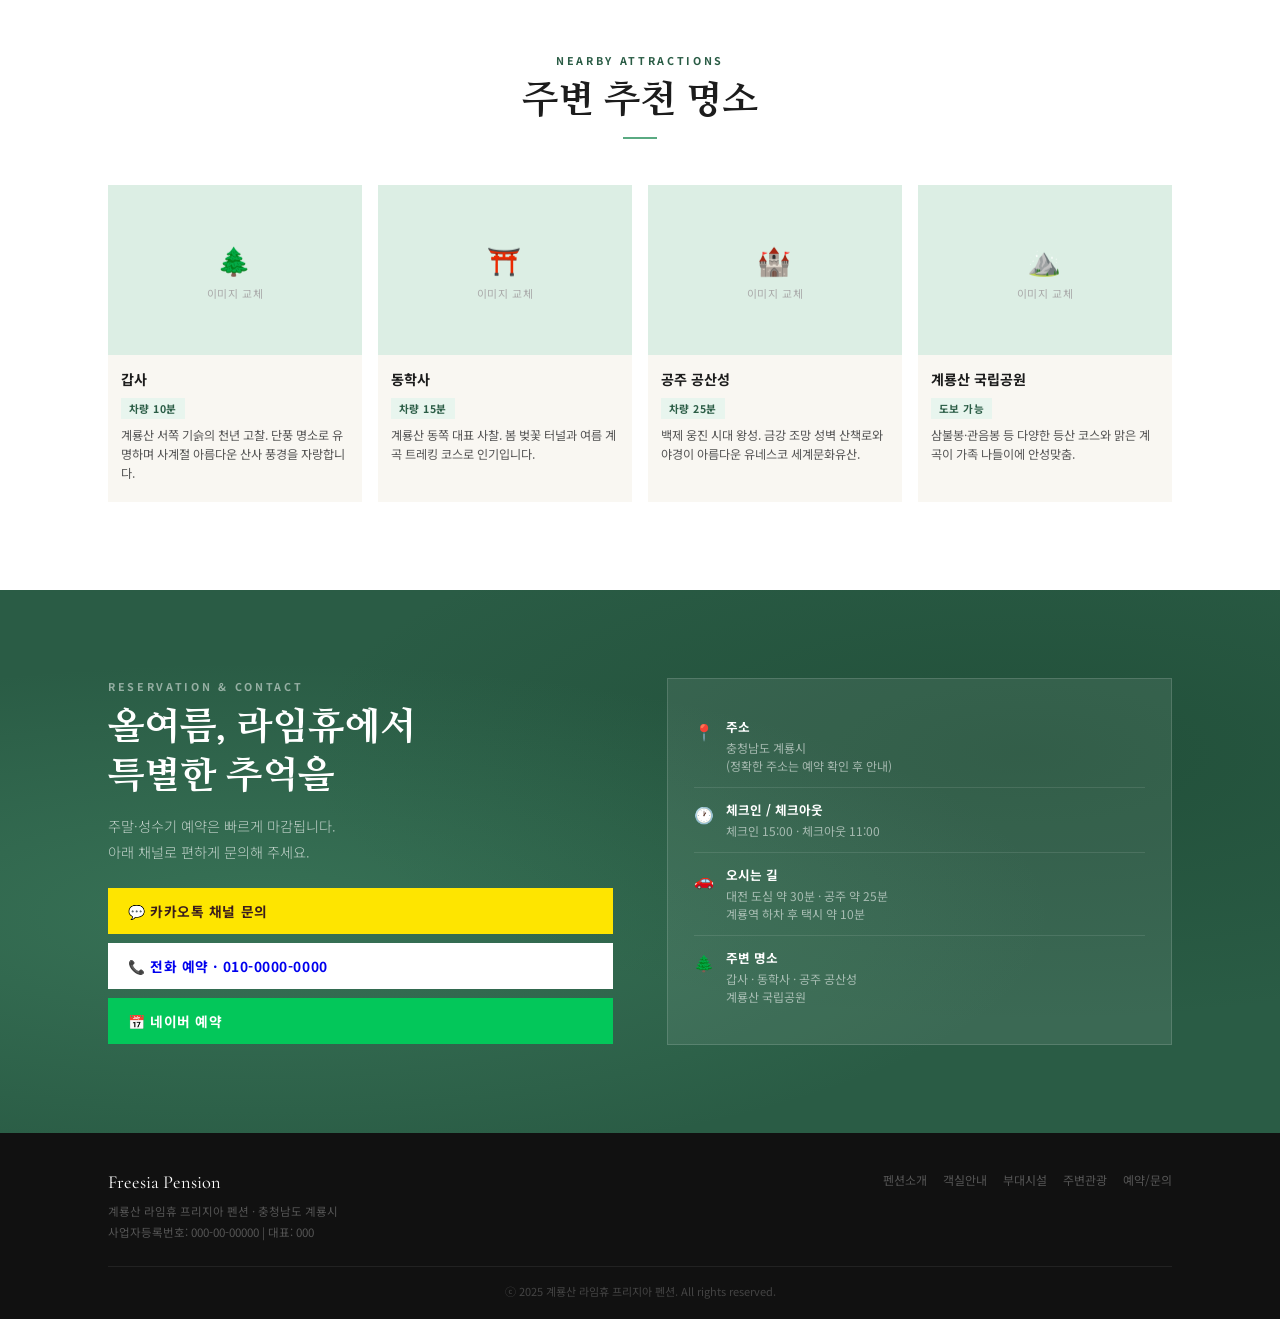
==== commit 187fe944: "index.html" ====
--- a/index.html
+++ b/index.html
@@ -326,16 +326,16 @@
 
   /* 5. 이미지 경로 — images/ 폴더 안 파일명만 바꾸면 됨 */
   images: {
-    hero:       ['images/hero1.jpg','images/hero2.jpg','images/hero3.jpg','images/hero4.jpg'],
-    about_main: 'images/about_main.jpg',
-    about_sub:  'images/about_sub.jpg',
-    fac_main:   'images/fac_main.jpg',
-    fac_sub:    'images/fac_sub.jpg',
-    fac_cards:  ['images/fac1.jpg','images/fac2.jpg','images/fac3.jpg'],
+    hero:       ['images/main/main_01.jpg','images/main/main_02.jpg','images/room102/102_01.jpg','images/room201/201_01.jpg'],
+    about_main: 'images/main/main_01.jpg',
+    about_sub:  'images/main/main_02.jpg',
+    fac_main:   'images/main/main_02.jpg',
+    fac_sub:    'images/main/main_01.jpg',
+    fac_cards:  ['images/main/main_02.jpg','images/room102/102_05.jpg','images/room102/102_10.jpg'],
     rooms: [
-      ['images/room101_01.jpg','images/room101_02.jpg','images/room101_03.jpg','images/room101_04.jpg','images/room101_05.jpg','images/room101_06.jpg','images/room101_07.jpg','images/room101_08.jpg','images/room101_09.jpg','images/room101_10.jpg','images/room101_11.jpg','images/room101_12.jpg','images/room101_13.jpg','images/room101_14.jpg','images/room101_15.jpg'],
-      ['images/room102_01.jpg','images/room102_02.jpg','images/room102_03.jpg','images/room102_04.jpg','images/room102_05.jpg','images/room102_06.jpg','images/room102_07.jpg','images/room102_08.jpg','images/room102_09.jpg','images/room102_10.jpg','images/room102_11.jpg','images/room102_12.jpg','images/room102_13.jpg','images/room102_14.jpg','images/room102_15.jpg'],
-      ['images/room201_01.jpg','images/room201_02.jpg','images/room201_03.jpg','images/room201_04.jpg','images/room201_05.jpg','images/room201_06.jpg','images/room201_07.jpg','images/room201_08.jpg','images/room201_09.jpg','images/room201_10.jpg','images/room201_11.jpg','images/room201_12.jpg','images/room201_13.jpg','images/room201_14.jpg','images/room201_15.jpg'],
+      ['images/room101/101_01.jpg','images/room101/101_02.jpg','images/room101/101_03.jpg'],
+      ['images/room102/102_01.jpg','images/room102/102_02.jpg','images/room102/102_03.jpg','images/room102/102_04.jpg','images/room102/102_05.jpg','images/room102/102_06.jpg','images/room102/102_07.jpg','images/room102/102_08.jpg','images/room102/102_09.jpg','images/room102/102_10.jpg','images/room102/102_11.jpg','images/room102/102_12.jpg','images/room102/102_13.jpg'],
+      ['images/room201/201_01.jpg','images/room201/201_02.jpg','images/room201/201_03.jpg','images/room201/201_04.jpg','images/room201/201_05.jpg'],
     ],
     spots: ['','','',''],  // 주변관광 이미지 (없으면 빈 문자열)
   },
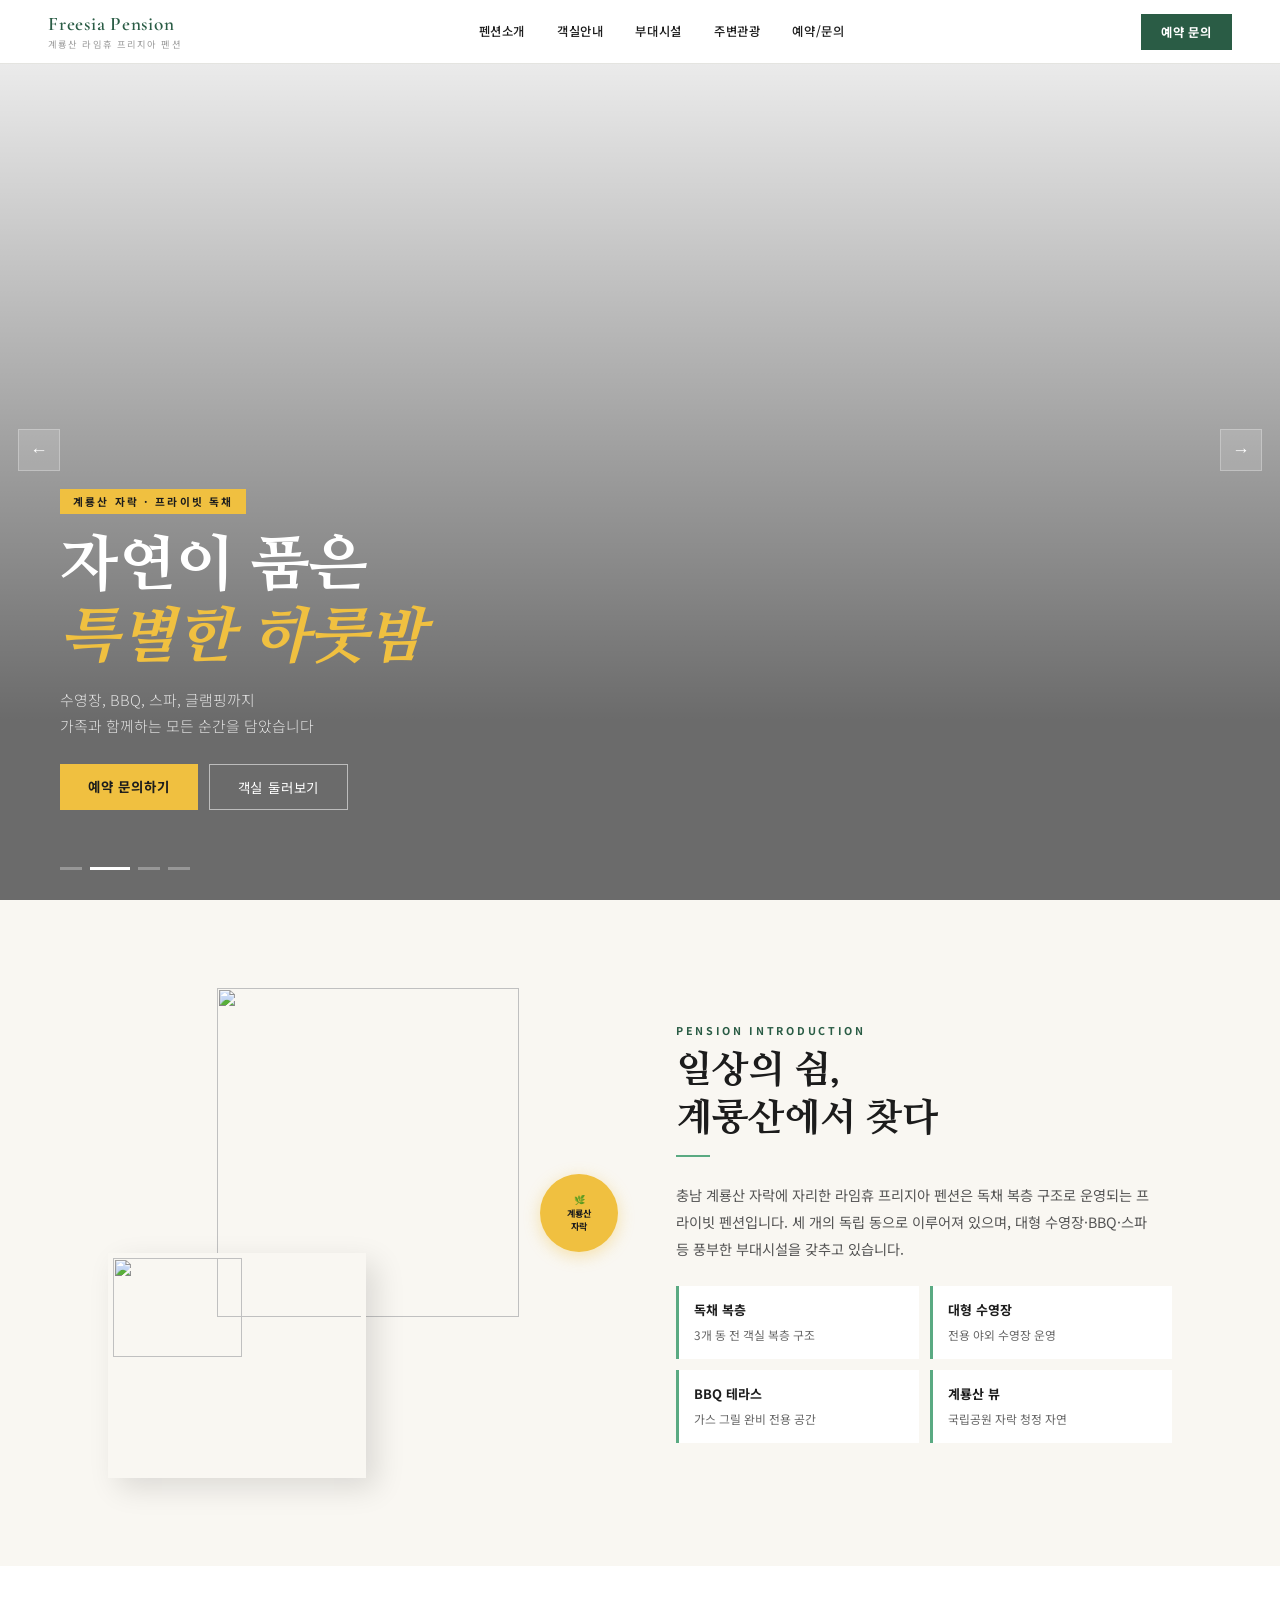
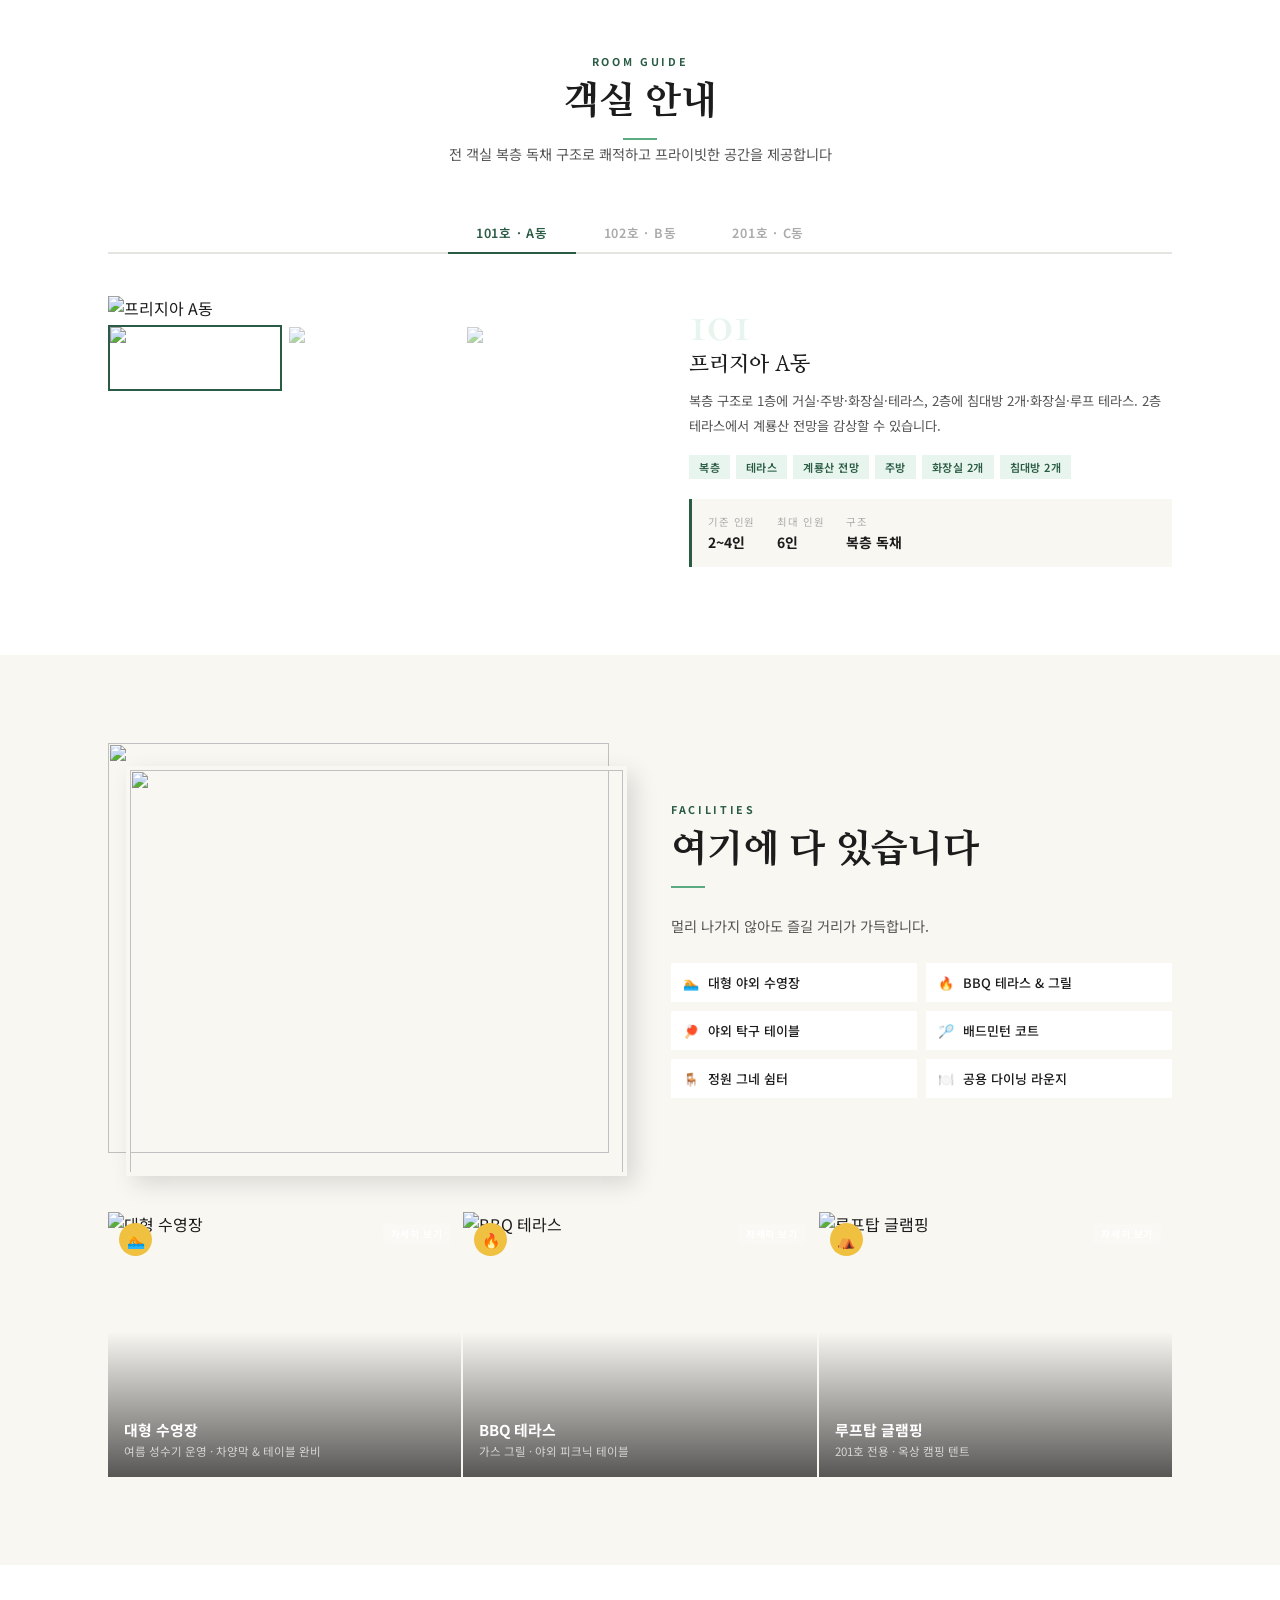
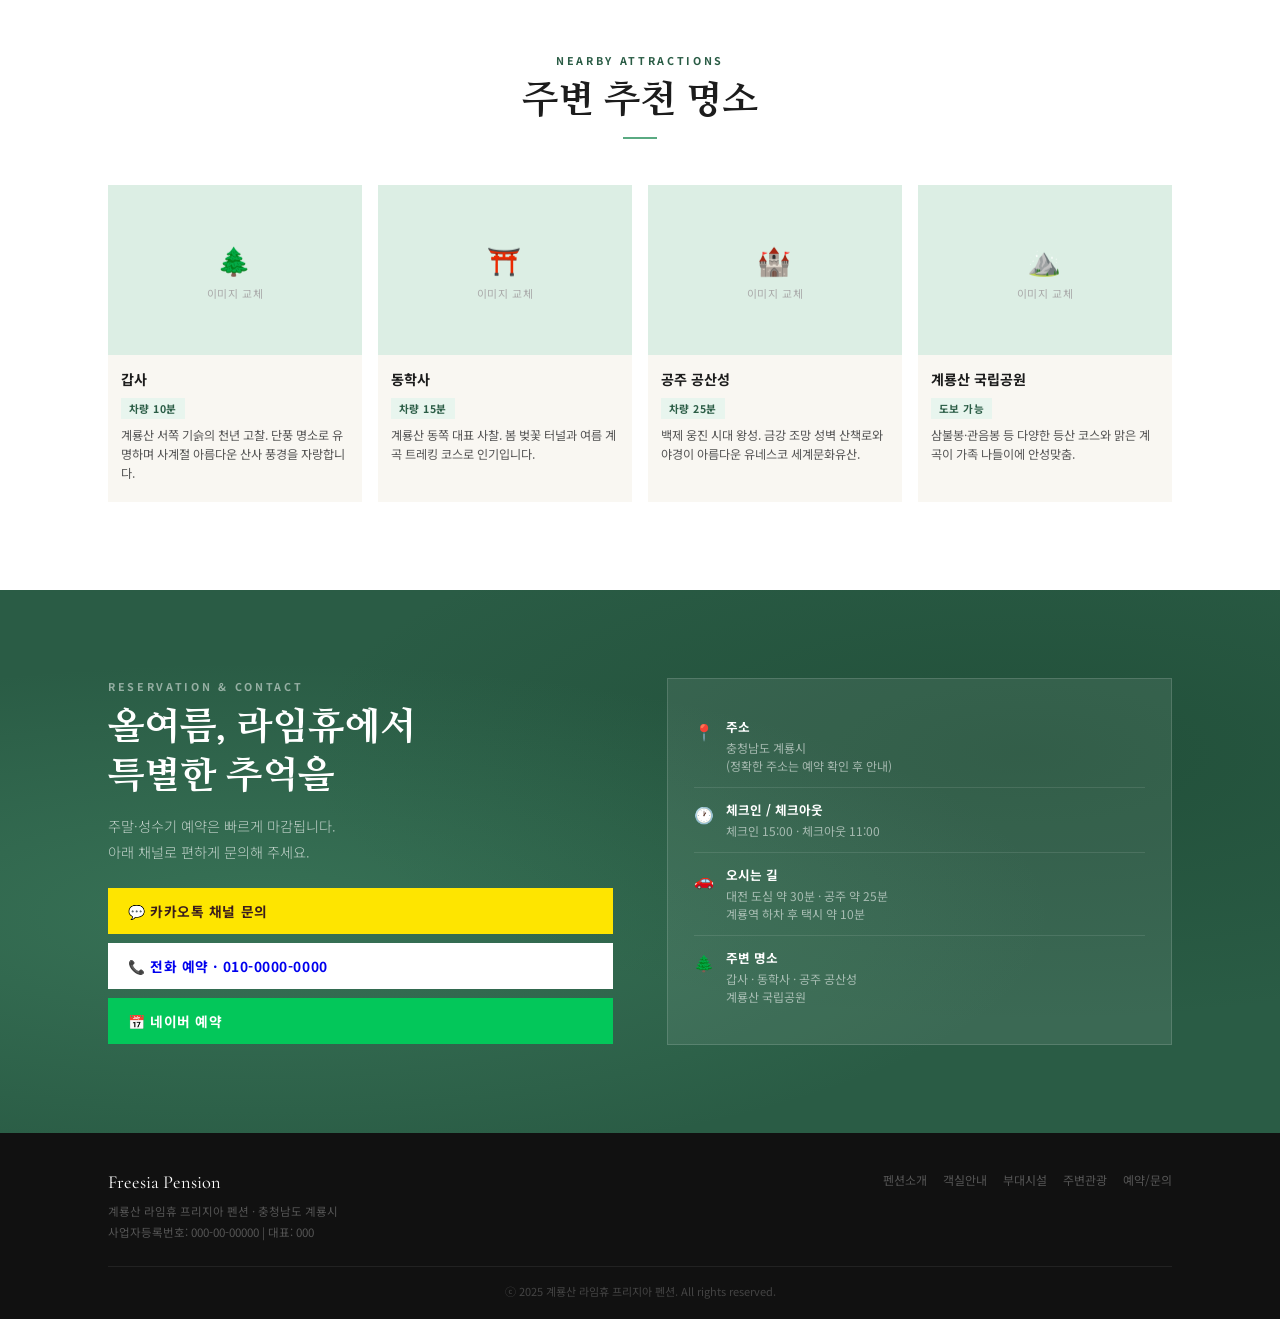
==== commit e6b3bd11: "index.html" ====
--- a/index.html
+++ b/index.html
@@ -101,6 +101,19 @@
 .fnm{font-size:.93rem;font-weight:700;color:#fff;margin-bottom:3px;}
 .fsb{font-size:.72rem;color:rgba(255,255,255,.7);}
 .fibg{position:absolute;top:11px;left:11px;width:33px;height:33px;border-radius:50%;background:var(--y);display:flex;align-items:center;justify-content:center;font-size:.92rem;}
+.fcd{cursor:pointer;}
+.fcd-hint{position:absolute;top:11px;right:11px;background:rgba(255,255,255,.2);color:#fff;font-size:.62rem;font-weight:600;padding:3px 8px;letter-spacing:.06em;backdrop-filter:blur(4px);}
+#fac-modal{display:none;position:fixed;inset:0;z-index:500;background:rgba(0,0,0,.6);backdrop-filter:blur(4px);align-items:center;justify-content:center;padding:20px;}
+#fac-modal.on{display:flex;}
+.fm-wrap{background:#fff;max-width:560px;width:100%;max-height:90vh;overflow-y:auto;position:relative;animation:fmIn .25s ease;}
+@keyframes fmIn{from{opacity:0;transform:scale(.95)}to{opacity:1;transform:scale(1)}}
+.fm-img{width:100%;height:260px;object-fit:cover;display:block;}
+.fm-body{padding:28px;}
+.fm-icon{font-size:1.6rem;margin-bottom:10px;}
+.fm-name{font-family:'Nanum Myeongjo',serif;font-size:1.4rem;font-weight:800;margin-bottom:6px;}
+.fm-sub{font-size:.78rem;font-weight:600;color:var(--g);letter-spacing:.06em;margin-bottom:14px;}
+.fm-detail{font-size:.88rem;color:#555;line-height:1.85;}
+.fm-close{position:absolute;top:12px;right:14px;background:rgba(0,0,0,.35);border:none;font-size:1.1rem;cursor:pointer;color:#fff;width:30px;height:30px;border-radius:50%;display:flex;align-items:center;justify-content:center;}
 #spots{background:#fff;}
 .sgr{display:grid;grid-template-columns:repeat(4,1fr);gap:16px;margin-top:46px;}
 .scd{background:var(--cr);overflow:hidden;}
@@ -269,6 +282,20 @@
   </div>
 </section>
 
+
+<!-- 시설 모달 -->
+<div id="fac-modal" onclick="if(event.target===this)closeFacModal()">
+  <div class="fm-wrap">
+    <button class="fm-close" onclick="closeFacModal()">✕</button>
+    <img class="fm-img" id="fm-img" src="" alt="">
+    <div class="fm-body">
+      <div class="fm-icon" id="fm-icon"></div>
+      <div class="fm-name" id="fm-name"></div>
+      <div class="fm-sub" id="fm-sub"></div>
+      <p class="fm-detail" id="fm-detail"></p>
+    </div>
+  </div>
+</div>
 <footer>
   <div class="cn">
     <div class="fin">
@@ -353,11 +380,14 @@
       amenities:['복층','옥상 스파','글램핑 텐트','주방','전망 테라스'], std:'2~4인', max:'6인' },
   ],
 
-  /* 7. 부대시설 */
+  /* 7. 부대시설 (detail: 카드 클릭시 팝업 상세설명) */
   facilities: [
-    { icon:'🏊', name:'대형 수영장',  sub:'여름 성수기 운영 · 차양막 & 테이블 완비' },
-    { icon:'🔥', name:'BBQ 테라스',   sub:'가스 그릴 · 야외 피크닉 테이블' },
-    { icon:'⛺', name:'루프탑 글램핑', sub:'201호 전용 · 옥상 캠핑 텐트' },
+    { icon:'🏊', name:'대형 수영장', sub:'여름 성수기 운영 · 차양막 & 테이블 완비',
+      detail:'성인도 충분히 즐길 수 있는 대형 야외 수영장입니다. 차양막과 야외 테이블·의자가 완비되어 있으며 여름 성수기(6~8월) 운영합니다. 수영복과 물놀이 용품은 개별 지참해 주세요.' },
+    { icon:'🔥', name:'BBQ 테라스', sub:'가스 그릴 · 야외 피크닉 테이블',
+      detail:'가스 그릴과 야외 피크닉 테이블이 완비된 전용 BBQ 공간입니다. 식재료는 별도 준비하셔야 하며, 그릴과 기본 집기는 무료 이용 가능합니다. 숯불이 아닌 가스 방식으로 편리하게 이용하실 수 있습니다.' },
+    { icon:'⛺', name:'루프탑 글램핑', sub:'201호 전용 · 옥상 캠핑 텐트',
+      detail:'201호 전용 옥상에 설치된 글램핑 텐트입니다. 밤하늘 아래 캠핑 감성을 즐기실 수 있으며, 캠핑 의자와 테이블이 함께 제공됩니다. 201호 투숙 고객에 한해 이용 가능합니다.' },
   ],
   fac_list: [
     {icon:'🏊',text:'대형 야외 수영장'}, {icon:'🔥',text:'BBQ 테라스 & 그릴'},
@@ -449,7 +479,8 @@
   C.facilities.forEach((f,i)=>{
     const el=document.createElement('div');
     el.className='fcd';
-    el.innerHTML='<img src="'+prefixImg(im.fac_cards[i]||'')+'" alt="'+f.name+'"><div class="fov"><div class="fnm">'+f.name+'</div><div class="fsb">'+f.sub+'</div></div><div class="fibg">'+f.icon+'</div>';
+    el.onclick=()=>openFacModal(f,prefixImg(im.fac_cards[i]||''));
+    el.innerHTML='<img src="'+prefixImg(im.fac_cards[i]||'')+'" alt="'+f.name+'"><div class="fov"><div class="fnm">'+f.name+'</div><div class="fsb">'+f.sub+'</div></div><div class="fibg">'+f.icon+'</div><div class="fcd-hint">자세히 보기</div>';
     fg.appendChild(el);
   });
 
@@ -522,6 +553,22 @@
   el.classList.add('on');
 }
 
+// 시설 모달
+function openFacModal(f, imgSrc){
+  document.getElementById('fm-img').src = imgSrc;
+  document.getElementById('fm-icon').textContent = f.icon;
+  document.getElementById('fm-name').textContent = f.name;
+  document.getElementById('fm-sub').textContent = f.sub;
+  document.getElementById('fm-detail').textContent = f.detail || '';
+  document.getElementById('fac-modal').classList.add('on');
+  document.body.style.overflow = 'hidden';
+}
+function closeFacModal(){
+  document.getElementById('fac-modal').classList.remove('on');
+  document.body.style.overflow = '';
+}
+document.addEventListener('keydown', e => { if(e.key==='Escape') closeFacModal(); });
+
 // 스크롤
 const obs=new IntersectionObserver(e=>{e.forEach(x=>{if(x.isIntersecting)x.target.classList.add('on');});},{threshold:0.1});
 document.querySelectorAll('.rv').forEach(el=>obs.observe(el));
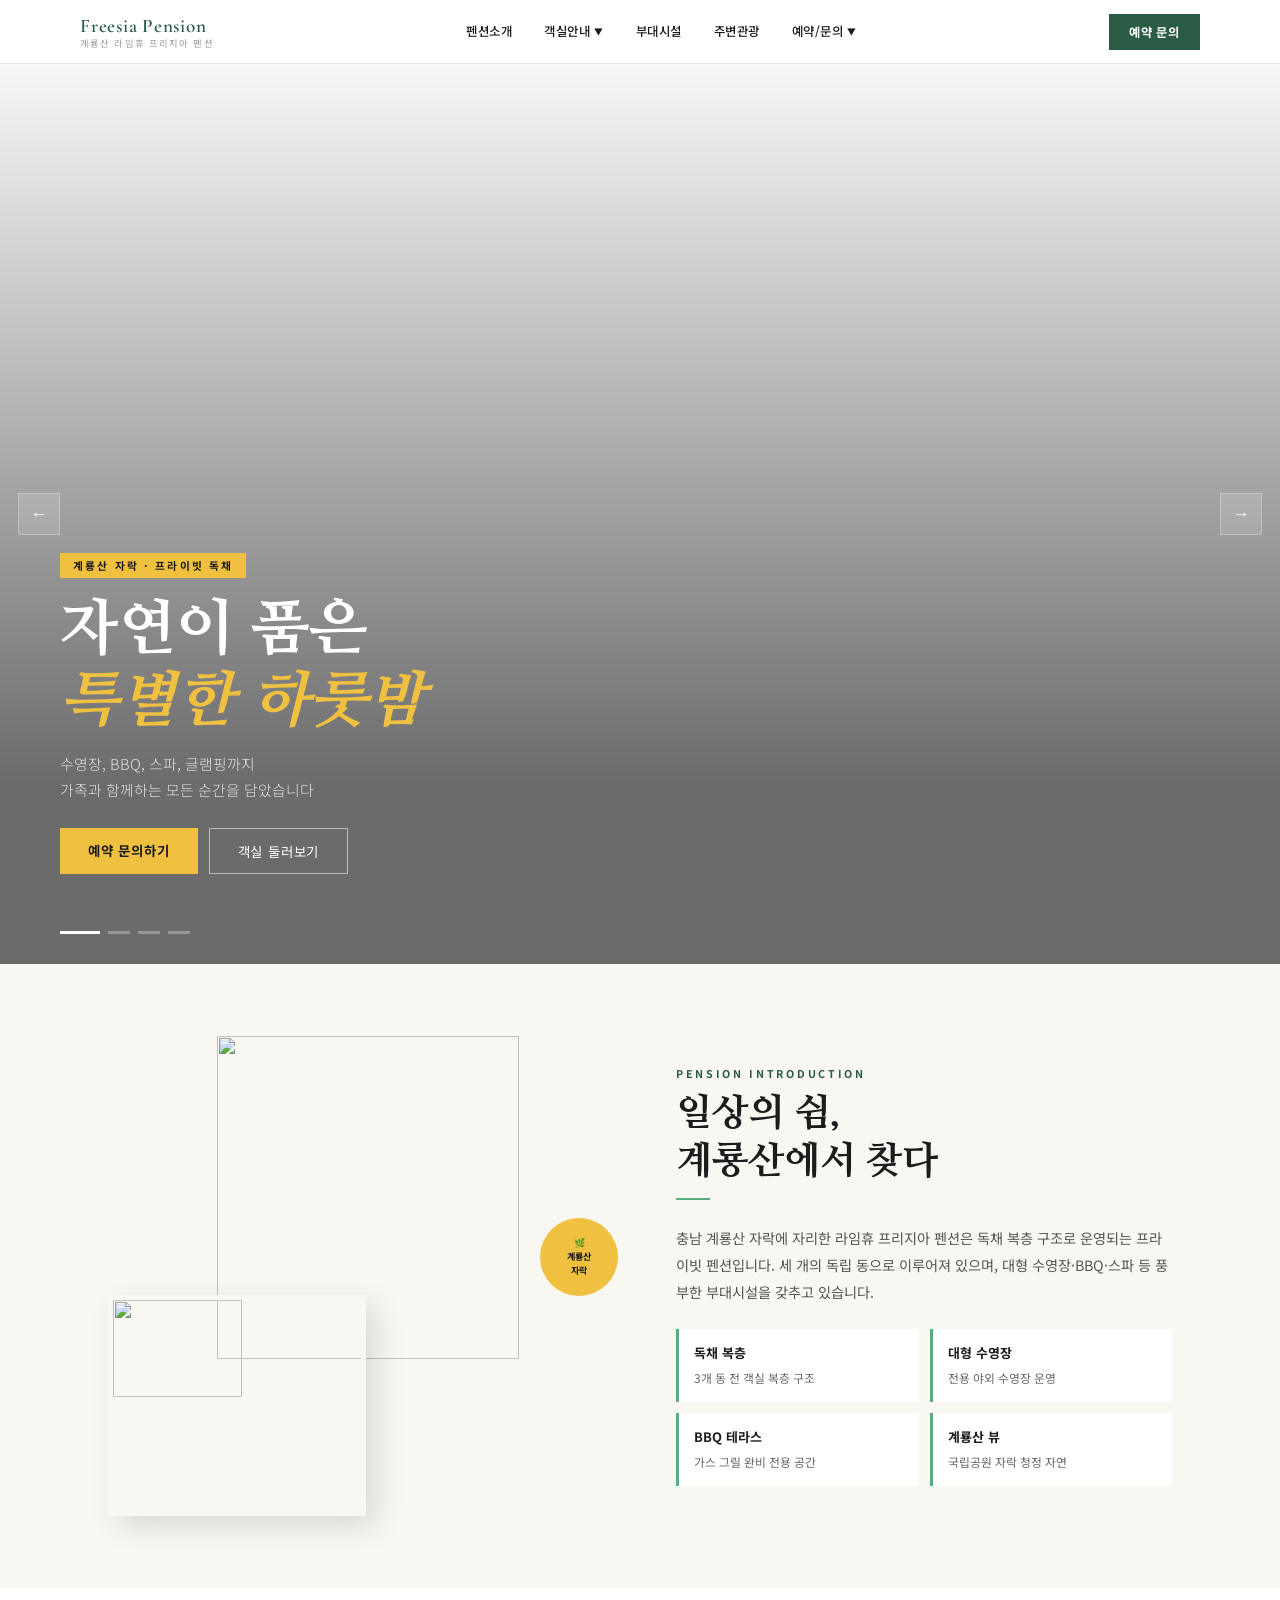
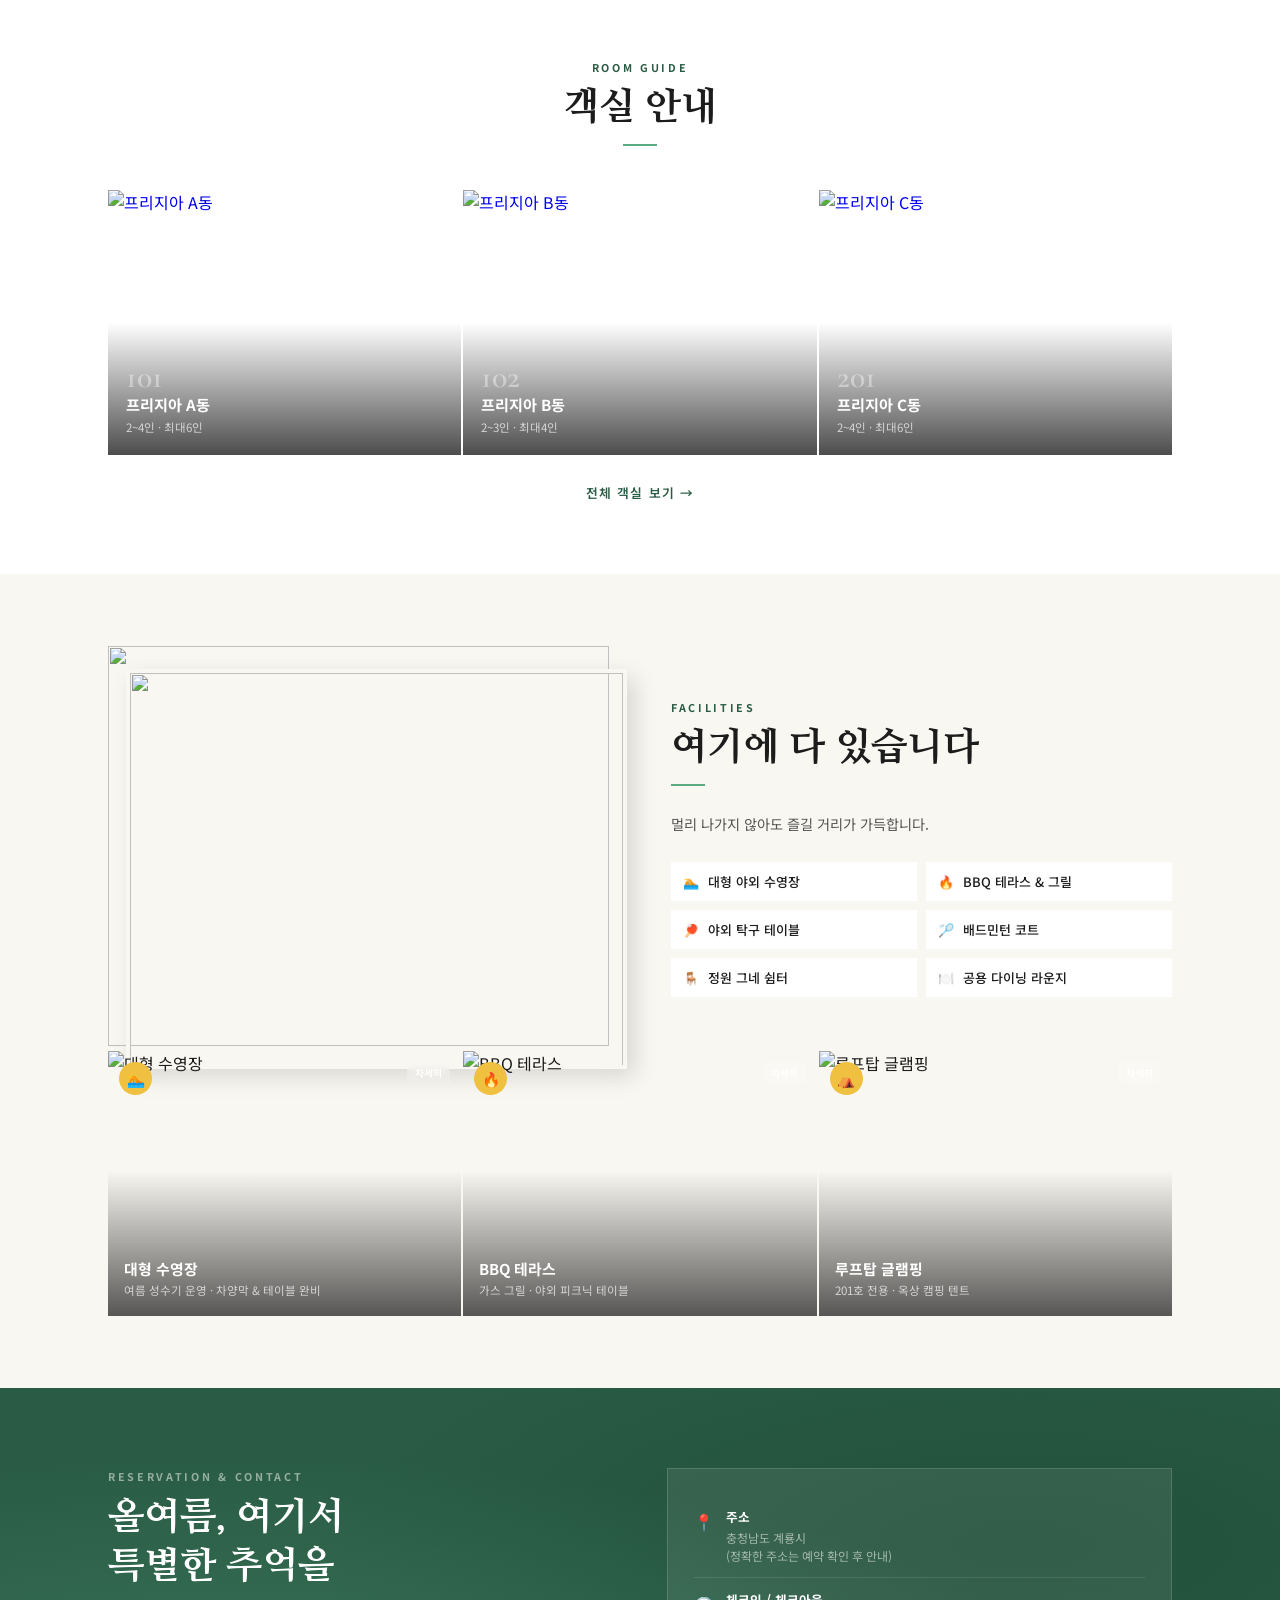
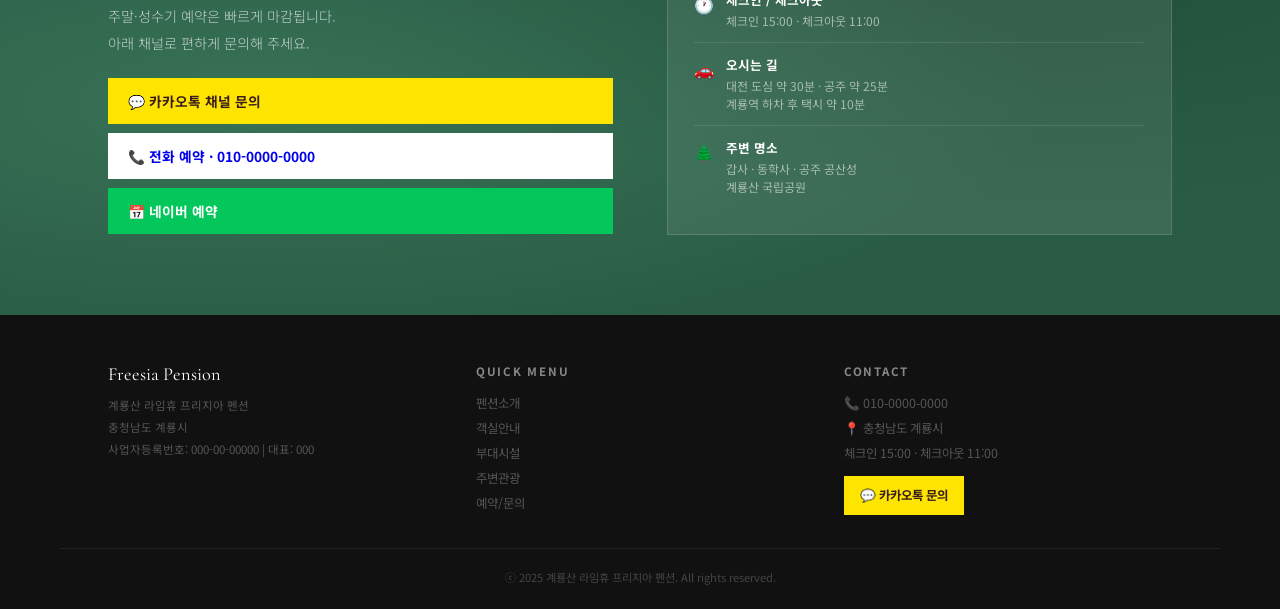
==== commit 1bbc20b0: "Add files via upload" ====
--- a/index.html
+++ b/index.html
@@ -5,134 +5,72 @@
 <meta name="viewport" content="width=device-width, initial-scale=1.0">
 <title>펜션</title>
 <link href="https://fonts.googleapis.com/css2?family=Nanum+Myeongjo:wght@400;700;800&family=Noto+Sans+KR:wght@300;400;500;700&family=Cormorant+Garamond:wght@600&display=swap" rel="stylesheet">
+<link rel="stylesheet" href="common.css">
+</head>
+<body>
+<nav id="nav"></nav>
+
 <style>
-/* ================================================================
-   디자인 CSS — 수정 불필요
-   ================================================================ */
-:root{--g:#2a5c45;--g2:#3d7a5e;--gl:#5aaa82;--gp:#e8f5ee;--y:#f0c040;--cr:#f9f7f2;}
-*{margin:0;padding:0;box-sizing:border-box;}
-html{scroll-behavior:smooth;}
-body{font-family:'Noto Sans KR',sans-serif;color:#1c1c1c;overflow-x:hidden;}
-#nav{position:fixed;top:0;left:0;right:0;z-index:200;display:flex;align-items:center;justify-content:space-between;padding:0 48px;height:64px;background:rgba(255,255,255,.96);backdrop-filter:blur(10px);border-bottom:1px solid #e4e4e0;transition:box-shadow .3s;}
-#nav.sc{box-shadow:0 2px 20px rgba(0,0,0,.08);}
-.nlogo{font-family:'Cormorant Garamond',serif;font-size:1.2rem;font-weight:600;color:var(--g);text-decoration:none;letter-spacing:.04em;}
-.nlogo small{display:block;font-family:'Noto Sans KR',sans-serif;font-size:.58rem;font-weight:400;color:#999;letter-spacing:.12em;margin-top:1px;}
-.nmenu{display:flex;list-style:none;}
-.nmenu a{display:block;padding:0 16px;font-size:.77rem;font-weight:500;color:#1c1c1c;text-decoration:none;line-height:64px;border-bottom:2px solid transparent;transition:color .2s,border-color .2s;letter-spacing:.05em;}
-.nmenu a:hover,.nmenu a.on{color:var(--g);border-color:var(--g);}
-.nrsv{background:var(--g);color:#fff;padding:9px 20px;font-size:.77rem;font-weight:700;letter-spacing:.06em;text-decoration:none;transition:background .2s;}
-.nrsv:hover{background:var(--g2);}
-#hero{position:relative;height:100vh;min-height:560px;overflow:hidden;}
+#hero{position:relative;height:100vh;min-height:560px;overflow:hidden;margin-top:64px;}
 .hsl{position:absolute;inset:0;background-size:cover;background-position:center;opacity:0;transition:opacity 1s;}
 .hsl.on{opacity:1;}
 .hov{position:absolute;inset:0;background:linear-gradient(to bottom,rgba(0,0,0,.03),rgba(0,0,0,.58) 80%);}
 .hct{position:absolute;bottom:90px;left:60px;right:60px;z-index:2;animation:fu .9s ease .2s both;}
 .htag{display:inline-block;font-size:.67rem;font-weight:700;letter-spacing:.2em;padding:5px 13px;margin-bottom:16px;text-transform:uppercase;background:var(--y);color:#1c1c1c;}
-.hct h1{font-family:'Nanum Myeongjo',serif;font-size:clamp(2.2rem,5vw,3.8rem);font-weight:800;color:#fff;line-height:1.2;margin-bottom:12px;}
+.hct h1{font-family:"Nanum Myeongjo",serif;font-size:clamp(2.2rem,5vw,3.8rem);font-weight:800;color:#fff;line-height:1.2;margin-bottom:12px;}
 .hct h1 em{font-style:italic;color:var(--y);}
 .hct p{font-size:.93rem;color:rgba(255,255,255,.8);font-weight:300;line-height:1.7;margin-bottom:26px;}
 .hbts{display:flex;gap:11px;}
 .hb1{background:var(--y);color:#1c1c1c;padding:12px 28px;font-size:.84rem;font-weight:700;letter-spacing:.06em;text-decoration:none;transition:all .2s;}
 .hb1:hover{background:#e0b030;transform:translateY(-2px);}
-.hb2{background:transparent;color:#fff;border:1.5px solid rgba(255,255,255,.55);padding:12px 28px;font-size:.84rem;font-weight:400;letter-spacing:.06em;text-decoration:none;transition:all .2s;}
+.hb2{background:transparent;color:#fff;border:1.5px solid rgba(255,255,255,.55);padding:12px 28px;font-size:.84rem;font-weight:400;letter-spacing:.06em;text-decoration:none;}
 .hb2:hover{border-color:#fff;}
 .hdots{position:absolute;bottom:30px;left:60px;z-index:3;display:flex;gap:8px;}
 .dot{width:22px;height:3px;background:rgba(255,255,255,.3);cursor:pointer;transition:background .3s,width .3s;}
 .dot.on{background:#fff;width:40px;}
-.harr{position:absolute;top:50%;z-index:3;transform:translateY(-50%);background:rgba(255,255,255,.14);border:1px solid rgba(255,255,255,.28);color:#fff;width:42px;height:42px;display:flex;align-items:center;justify-content:center;cursor:pointer;font-size:1.1rem;transition:background .2s;}
+.harr{position:absolute;top:50%;z-index:3;transform:translateY(-50%);background:rgba(255,255,255,.14);border:1px solid rgba(255,255,255,.28);color:#fff;width:42px;height:42px;display:flex;align-items:center;justify-content:center;cursor:pointer;font-size:1.1rem;}
 .harr:hover{background:rgba(255,255,255,.28);}
 .ha-p{left:18px;}.ha-n{right:18px;}
 @keyframes fu{from{opacity:0;transform:translateY(22px)}to{opacity:1;transform:translateY(0)}}
-.sw{padding:88px 0;}
-.cn{max-width:1160px;margin:0 auto;padding:0 48px;}
-.slb{font-size:.67rem;font-weight:700;letter-spacing:.25em;color:var(--g);text-transform:uppercase;margin-bottom:9px;}
-.sti{font-family:'Nanum Myeongjo',serif;font-size:clamp(1.7rem,3vw,2.5rem);font-weight:800;line-height:1.25;margin-bottom:12px;}
-.sds{font-size:.89rem;line-height:1.9;color:#555;max-width:480px;}
-.dvd{width:34px;height:2px;background:var(--gl);margin:12px 0 24px;}
-.rv{opacity:0;transform:translateY(26px);transition:opacity .7s,transform .7s;}
-.rv.on{opacity:1;transform:translateY(0);}
-.d1{transition-delay:.12s;}.d2{transition-delay:.22s;}
+/* about */
 #about{background:var(--cr);}
 .abg{display:grid;grid-template-columns:1fr 1fr;gap:72px;align-items:center;}
-.abib{position:relative;height:490px;}
+.abib{position:relative;height:480px;}
 .abi-a{position:absolute;right:0;top:0;width:78%;height:82%;object-fit:cover;}
 .abi-b{position:absolute;left:0;bottom:0;width:52%;height:46%;object-fit:cover;border:5px solid var(--cr);box-shadow:10px 10px 28px rgba(0,0,0,.12);}
-.abstamp{position:absolute;right:-14px;top:46%;transform:translateY(-50%);width:78px;height:78px;border-radius:50%;background:var(--y);display:flex;flex-direction:column;align-items:center;justify-content:center;font-size:.57rem;font-weight:700;text-align:center;line-height:1.5;box-shadow:0 4px 16px rgba(240,192,64,.4);z-index:2;}
+.abstamp{position:absolute;right:-14px;top:46%;transform:translateY(-50%);width:78px;height:78px;border-radius:50%;background:var(--y);display:flex;flex-direction:column;align-items:center;justify-content:center;font-size:.57rem;font-weight:700;text-align:center;line-height:1.5;z-index:2;}
 .abpts{display:grid;grid-template-columns:1fr 1fr;gap:11px;margin-top:24px;}
 .abpt{background:#fff;padding:14px 15px;border-left:3px solid var(--gl);}
 .abpt strong{display:block;font-size:.81rem;font-weight:700;margin-bottom:2px;}
 .abpt span{font-size:.74rem;color:#666;}
-#rooms{background:#fff;}
-.rhd{text-align:center;margin-bottom:46px;}
-.rhd .sds{margin:0 auto;text-align:center;}
-.rhd .dvd{margin:12px auto 0;}
-.rtbs{display:flex;justify-content:center;border-bottom:2px solid #e4e4e0;margin-bottom:42px;}
-.rtb{padding:10px 28px;font-size:.79rem;font-weight:600;letter-spacing:.06em;color:#aaa;cursor:pointer;border-bottom:2px solid transparent;margin-bottom:-2px;transition:color .2s,border-color .2s;}
-.rtb.on{color:var(--g);border-color:var(--g);}
-.rpl{display:none;}.rpl.on{display:block;}
-.rly{display:grid;grid-template-columns:1.1fr 1fr;gap:50px;align-items:start;}
-.rsr{overflow:hidden;}
-.rss{display:flex;transition:transform .5s;}
-.rss img{width:100%;height:370px;object-fit:cover;flex-shrink:0;}
-.rths{display:flex;gap:5px;margin-top:5px;}
-.rth{flex:1;height:66px;object-fit:cover;cursor:pointer;opacity:.5;transition:opacity .2s;border:2px solid transparent;}
-.rth.on{opacity:1;border-color:var(--g);}
-.rno{font-family:'Cormorant Garamond',serif;font-size:3.4rem;font-weight:600;color:var(--gp);line-height:1;margin-bottom:2px;}
-.rnm{font-family:'Nanum Myeongjo',serif;font-size:1.3rem;font-weight:700;margin-bottom:11px;}
-.rdc{font-size:.83rem;color:#555;line-height:1.85;margin-bottom:16px;}
-.ram{display:flex;flex-wrap:wrap;gap:6px;margin-bottom:20px;}
-.am{background:var(--gp);color:var(--g);font-size:.69rem;font-weight:600;padding:4px 10px;letter-spacing:.04em;}
-.rcp{display:flex;gap:22px;padding:15px 16px;background:var(--cr);border-left:3px solid var(--g);}
-.cpl{font-size:.65rem;color:#aaa;letter-spacing:.08em;margin-bottom:3px;}
-.cpv{font-size:.87rem;font-weight:700;}
-#facilities{background:var(--cr);}
-.fhd{display:grid;grid-template-columns:1fr 1fr;gap:62px;align-items:center;margin-bottom:54px;}
+/* room preview */
+#room-preview{background:#fff;}
+.rp-grid{display:grid;grid-template-columns:repeat(3,1fr);gap:2px;margin-top:44px;}
+.rp-card{position:relative;overflow:hidden;aspect-ratio:4/3;text-decoration:none;display:block;}
+.rp-card img{width:100%;height:100%;object-fit:cover;transition:transform .5s;}
+.rp-card:hover img{transform:scale(1.05);}
+.rp-ov{position:absolute;inset:0;background:linear-gradient(to top,rgba(0,0,0,.7),transparent 50%);display:flex;flex-direction:column;justify-content:flex-end;padding:20px 18px;}
+.rp-no{font-family:"Cormorant Garamond",serif;font-size:2rem;font-weight:600;color:rgba(255,255,255,.4);line-height:1;}
+.rp-nm{font-size:.95rem;font-weight:700;color:#fff;margin-bottom:4px;}
+.rp-ds{font-size:.72rem;color:rgba(255,255,255,.7);}
+.rp-more{display:block;text-align:center;margin-top:28px;font-size:.8rem;font-weight:600;color:var(--g);text-decoration:none;letter-spacing:.08em;}
+.rp-more:hover{text-decoration:underline;}
+/* fac */
+#fac-home{background:var(--cr);}
+.fhd{display:grid;grid-template-columns:1fr 1fr;gap:62px;align-items:center;}
 .ffi{position:relative;}
-.ffi img{width:100%;height:410px;object-fit:cover;}
-.ffis{position:absolute;bottom:-18px;right:-18px;width:48%;height:155px;object-fit:cover;border:4px solid var(--cr);box-shadow:8px 8px 22px rgba(0,0,0,.13);}
+.ffi img{width:100%;height:400px;object-fit:cover;}
+.ffis{position:absolute;bottom:-18px;right:-18px;width:48%;height:150px;object-fit:cover;border:4px solid var(--cr);box-shadow:8px 8px 22px rgba(0,0,0,.13);}
 .fls{display:grid;grid-template-columns:1fr 1fr;gap:9px;margin-top:24px;}
-.fli{display:flex;align-items:center;gap:9px;padding:10px 12px;background:#fff;font-size:.81rem;font-weight:500;transition:background .2s;}
-.fli:hover{background:var(--gp);}
-.fgr{display:grid;grid-template-columns:repeat(3,1fr);gap:2px;}
-.fcd{position:relative;overflow:hidden;aspect-ratio:4/3;}
-.fcd img{width:100%;height:100%;object-fit:cover;transition:transform .5s;display:block;}
-.fcd:hover img{transform:scale(1.06);}
-.fov{position:absolute;inset:0;background:linear-gradient(to top,rgba(0,0,0,.65),transparent 55%);display:flex;flex-direction:column;justify-content:flex-end;padding:18px 16px;}
-.fnm{font-size:.93rem;font-weight:700;color:#fff;margin-bottom:3px;}
-.fsb{font-size:.72rem;color:rgba(255,255,255,.7);}
-.fibg{position:absolute;top:11px;left:11px;width:33px;height:33px;border-radius:50%;background:var(--y);display:flex;align-items:center;justify-content:center;font-size:.92rem;}
-.fcd{cursor:pointer;}
-.fcd-hint{position:absolute;top:11px;right:11px;background:rgba(255,255,255,.2);color:#fff;font-size:.62rem;font-weight:600;padding:3px 8px;letter-spacing:.06em;backdrop-filter:blur(4px);}
-#fac-modal{display:none;position:fixed;inset:0;z-index:500;background:rgba(0,0,0,.6);backdrop-filter:blur(4px);align-items:center;justify-content:center;padding:20px;}
-#fac-modal.on{display:flex;}
-.fm-wrap{background:#fff;max-width:560px;width:100%;max-height:90vh;overflow-y:auto;position:relative;animation:fmIn .25s ease;}
-@keyframes fmIn{from{opacity:0;transform:scale(.95)}to{opacity:1;transform:scale(1)}}
-.fm-img{width:100%;height:260px;object-fit:cover;display:block;}
-.fm-body{padding:28px;}
-.fm-icon{font-size:1.6rem;margin-bottom:10px;}
-.fm-name{font-family:'Nanum Myeongjo',serif;font-size:1.4rem;font-weight:800;margin-bottom:6px;}
-.fm-sub{font-size:.78rem;font-weight:600;color:var(--g);letter-spacing:.06em;margin-bottom:14px;}
-.fm-detail{font-size:.88rem;color:#555;line-height:1.85;}
-.fm-close{position:absolute;top:12px;right:14px;background:rgba(0,0,0,.35);border:none;font-size:1.1rem;cursor:pointer;color:#fff;width:30px;height:30px;border-radius:50%;display:flex;align-items:center;justify-content:center;}
-#spots{background:#fff;}
-.sgr{display:grid;grid-template-columns:repeat(4,1fr);gap:16px;margin-top:46px;}
-.scd{background:var(--cr);overflow:hidden;}
-.sim{width:100%;height:170px;background:#dceee4;display:flex;align-items:center;justify-content:center;overflow:hidden;}
-.sim img{width:100%;height:100%;object-fit:cover;}
-.sph{display:flex;flex-direction:column;align-items:center;gap:6px;color:#aaa;}
-.sph .ico{font-size:1.7rem;}
-.sph span{font-size:.68rem;letter-spacing:.06em;}
-.sbd{padding:14px 13px 18px;}
-.snm{font-size:.88rem;font-weight:700;margin-bottom:5px;}
-.sdt{display:inline-block;background:var(--gp);color:var(--g);font-size:.66rem;font-weight:700;padding:3px 8px;margin-bottom:7px;letter-spacing:.04em;}
-.sdc{font-size:.76rem;color:#555;line-height:1.6;}
-#contact{padding:88px 0;position:relative;overflow:hidden;}
-#contact::before{content:'';position:absolute;inset:0;background:radial-gradient(ellipse at 20% 60%,rgba(90,170,130,.28),transparent 55%),radial-gradient(ellipse at 80% 30%,rgba(20,60,40,.38),transparent 50%);}
-#contact .cn{position:relative;z-index:1;}
+.fli{display:flex;align-items:center;gap:9px;padding:10px 12px;background:#fff;font-size:.81rem;font-weight:500;}
+/* contact */
+#contact-home{padding:80px 0;position:relative;overflow:hidden;}
+#contact-home::before{content:'';position:absolute;inset:0;background:radial-gradient(ellipse at 20% 60%,rgba(90,170,130,.28),transparent 55%),radial-gradient(ellipse at 80% 30%,rgba(20,60,40,.38),transparent 50%);}
+#contact-home .cn{position:relative;z-index:1;}
 .cgr{display:grid;grid-template-columns:1fr 1fr;gap:54px;align-items:center;}
-.cti{font-family:'Nanum Myeongjo',serif;font-size:clamp(1.8rem,3vw,2.5rem);font-weight:800;color:#fff;margin-bottom:12px;}
+.cti{font-family:"Nanum Myeongjo",serif;font-size:clamp(1.8rem,3vw,2.5rem);font-weight:800;color:#fff;margin-bottom:12px;}
 .cbt{display:flex;flex-direction:column;gap:9px;margin-top:22px;}
-.cb{display:flex;align-items:center;gap:11px;padding:13px 20px;font-size:.86rem;font-weight:700;text-decoration:none;letter-spacing:.04em;transition:all .2s;}
+.cb{display:flex;align-items:center;gap:11px;padding:13px 20px;font-size:.86rem;font-weight:700;text-decoration:none;transition:all .2s;}
 .cb:hover{transform:translateX(4px);}
 .cb-k{background:#FEE500;color:#3A1D1D;}
 .cb-t{background:#fff;}
@@ -143,37 +81,35 @@
 .cii-i{font-size:1rem;flex-shrink:0;margin-top:2px;}
 .cii h4{font-size:.79rem;font-weight:700;color:#fff;margin-bottom:3px;}
 .cii p{font-size:.75rem;color:rgba(255,255,255,.55);line-height:1.5;}
-footer{background:#111;padding:38px 0 20px;}
-.fin{display:flex;justify-content:space-between;align-items:flex-start;flex-wrap:wrap;gap:20px;margin-bottom:24px;}
-.flo{font-family:'Cormorant Garamond',serif;font-size:1.15rem;color:#fff;display:block;margin-bottom:8px;}
-.fcp{font-size:.72rem;color:#555;line-height:1.8;}
-.fnv{display:flex;gap:16px;flex-wrap:wrap;}
-.fnv a{font-size:.75rem;color:#555;text-decoration:none;transition:color .2s;}
-.fnv a:hover{color:var(--gl);}
-.fbt{border-top:1px solid #222;padding-top:16px;font-size:.69rem;color:#444;text-align:center;}
 @media(max-width:860px){
-  #nav{padding:0 18px;}.nmenu{display:none;}.cn{padding:0 18px;}.sw{padding:60px 0;}
   .abg,.fhd,.cgr{grid-template-columns:1fr;gap:28px;}
   .abib{height:250px;}.abstamp{display:none;}
-  .rly{grid-template-columns:1fr;gap:22px;}.rss img{height:240px;}
-  .fgr{grid-template-columns:1fr 1fr;}.sgr{grid-template-columns:1fr 1fr;}
+  .rp-grid{grid-template-columns:1fr 1fr;}
   .hct{left:20px;right:20px;bottom:68px;}.hdots{left:20px;}
 }
+/* 시설 모달 */
+#fac-modal{display:none;position:fixed;inset:0;z-index:500;background:rgba(0,0,0,.6);backdrop-filter:blur(4px);align-items:center;justify-content:center;padding:20px;}
+#fac-modal.on{display:flex;}
+.fm-wrap{background:#fff;max-width:520px;width:100%;position:relative;animation:fmIn .25s ease;}
+@keyframes fmIn{from{opacity:0;transform:scale(.95)}to{opacity:1;transform:scale(1)}}
+.fm-img{width:100%;height:240px;object-fit:cover;display:block;}
+.fm-body{padding:24px 26px 28px;}
+.fm-icon{font-size:1.5rem;margin-bottom:8px;}
+.fm-name{font-family:"Nanum Myeongjo",serif;font-size:1.3rem;font-weight:800;margin-bottom:5px;}
+.fm-sub{font-size:.76rem;font-weight:600;color:var(--g);letter-spacing:.06em;margin-bottom:12px;}
+.fm-detail{font-size:.86rem;color:#555;line-height:1.85;}
+.fm-close{position:absolute;top:10px;right:12px;background:rgba(0,0,0,.35);border:none;font-size:1rem;cursor:pointer;color:#fff;width:28px;height:28px;border-radius:50%;display:flex;align-items:center;justify-content:center;}
+.fcd{cursor:pointer;}
+.fgr{display:grid;grid-template-columns:repeat(3,1fr);gap:2px;}
+.fcd{position:relative;overflow:hidden;aspect-ratio:4/3;}
+.fcd img{width:100%;height:100%;object-fit:cover;transition:transform .5s;display:block;}
+.fcd:hover img{transform:scale(1.06);}
+.fov{position:absolute;inset:0;background:linear-gradient(to top,rgba(0,0,0,.65),transparent 55%);display:flex;flex-direction:column;justify-content:flex-end;padding:18px 16px;}
+.fnm{font-size:.93rem;font-weight:700;color:#fff;margin-bottom:3px;}
+.fsb{font-size:.72rem;color:rgba(255,255,255,.7);}
+.fibg{position:absolute;top:11px;left:11px;width:33px;height:33px;border-radius:50%;background:var(--y);display:flex;align-items:center;justify-content:center;font-size:.92rem;}
+.fcd-hint{position:absolute;top:11px;right:11px;background:rgba(255,255,255,.2);color:#fff;font-size:.62rem;font-weight:600;padding:3px 8px;backdrop-filter:blur(4px);}
 </style>
-</head>
-<body>
-
-<nav id="nav">
-  <a href="#" class="nlogo"><span id="t-en"></span><small id="t-ko"></small></a>
-  <ul class="nmenu">
-    <li><a href="#about">펜션소개</a></li>
-    <li><a href="#rooms">객실안내</a></li>
-    <li><a href="#facilities">부대시설</a></li>
-    <li><a href="#spots">주변관광</a></li>
-    <li><a href="#contact">예약/문의</a></li>
-  </ul>
-  <a href="#contact" class="nrsv">예약 문의</a>
-</nav>
 
 <section id="hero">
   <div id="hslides"></div>
@@ -183,8 +119,8 @@
     <h1 id="t-h1"></h1>
     <p id="t-hsub"></p>
     <div class="hbts">
-      <a href="#contact" class="hb1">예약 문의하기</a>
-      <a href="#rooms" class="hb2">객실 둘러보기</a>
+      <a href="" class="hb1" id="t-rsv-btn">예약 문의하기</a>
+      <a href="" class="hb2" id="t-rooms-btn">객실 둘러보기</a>
     </div>
   </div>
   <button class="harr ha-p" onclick="hs(-1)">&#8592;</button>
@@ -196,8 +132,8 @@
   <div class="cn">
     <div class="abg">
       <div class="abib rv">
-        <img class="abi-a" id="img-about-main" src="" alt="">
-        <img class="abi-b" id="img-about-sub" src="" alt="">
+        <img class="abi-a" id="img-am" src="" alt="">
+        <img class="abi-b" id="img-as" src="" alt="">
         <div class="abstamp">🌿<br>계룡산<br>자락</div>
       </div>
       <div class="rv d1">
@@ -205,36 +141,30 @@
         <h2 class="sti" id="t-atit"></h2>
         <div class="dvd"></div>
         <p class="sds" id="t-adesc"></p>
-        <div class="abpts">
-          <div class="abpt"><strong>독채 복층</strong><span>3개 동 전 객실 복층 구조</span></div>
-          <div class="abpt"><strong>대형 수영장</strong><span>전용 야외 수영장 운영</span></div>
-          <div class="abpt"><strong>BBQ 테라스</strong><span>가스 그릴 완비 전용 공간</span></div>
-          <div class="abpt"><strong>계룡산 뷰</strong><span>국립공원 자락 청정 자연</span></div>
-        </div>
-      </div>
-    </div>
-  </div>
-</section>
-
-<section class="sw" id="rooms" style="background:#fff">
+        <div class="abpts" id="abpts"></div>
+      </div>
+    </div>
+  </div>
+</section>
+
+<section class="sw" id="room-preview">
   <div class="cn">
-    <div class="rhd rv">
+    <div class="rv" style="text-align:center">
       <p class="slb">Room Guide</p>
       <h2 class="sti">객실 안내</h2>
-      <div class="dvd"></div>
-      <p class="sds">전 객실 복층 독채 구조로 쾌적하고 프라이빗한 공간을 제공합니다</p>
-    </div>
-    <div class="rtbs" id="rtbs"></div>
-    <div id="rpls"></div>
-  </div>
-</section>
-
-<section class="sw" id="facilities" style="background:var(--cr)">
+      <div class="dvd" style="margin:12px auto 0"></div>
+    </div>
+    <div class="rp-grid rv" id="rp-grid"></div>
+    <a href="" class="rp-more" id="t-rooms-more">전체 객실 보기 →</a>
+  </div>
+</section>
+
+<section class="sw" id="fac-home" style="background:var(--cr)">
   <div class="cn">
     <div class="fhd">
       <div class="ffi rv">
-        <img id="img-fac-main" src="" alt="">
-        <img class="ffis" id="img-fac-sub" src="" alt="">
+        <img id="img-fm" src="" alt="">
+        <img class="ffis" id="img-fs" src="" alt="">
       </div>
       <div class="rv d1">
         <p class="slb">Facilities</p>
@@ -248,23 +178,12 @@
   </div>
 </section>
 
-<section class="sw" id="spots" style="background:#fff">
-  <div class="cn">
-    <div class="rv" style="text-align:center;margin-bottom:46px">
-      <p class="slb">Nearby Attractions</p>
-      <h2 class="sti">주변 추천 명소</h2>
-      <div class="dvd" style="margin:12px auto 0"></div>
-    </div>
-    <div class="sgr rv" id="sgr"></div>
-  </div>
-</section>
-
-<section id="contact">
+<section id="contact-home">
   <div class="cn">
     <div class="cgr">
       <div class="rv">
         <p class="slb" style="color:rgba(255,255,255,.5)">Reservation & Contact</p>
-        <h2 class="cti" id="t-ctit"></h2>
+        <h2 class="cti">올여름, 여기서<br>특별한 추억을</h2>
         <p style="font-size:.89rem;color:rgba(255,255,255,.7);line-height:1.85;font-weight:300">주말·성수기 예약은 빠르게 마감됩니다.<br>아래 채널로 편하게 문의해 주세요.</p>
         <div class="cbt">
           <a id="t-kakao" href="#" class="cb cb-k">💬 카카오톡 채널 문의</a>
@@ -281,7 +200,6 @@
     </div>
   </div>
 </section>
-
 
 <!-- 시설 모달 -->
 <div id="fac-modal" onclick="if(event.target===this)closeFacModal()">
@@ -296,168 +214,40 @@
     </div>
   </div>
 </div>
-<footer>
-  <div class="cn">
-    <div class="fin">
-      <div><span class="flo" id="t-flo"></span><p class="fcp" id="t-fcp"></p></div>
-      <nav class="fnv">
-        <a href="#about">펜션소개</a><a href="#rooms">객실안내</a>
-        <a href="#facilities">부대시설</a><a href="#spots">주변관광</a>
-        <a href="#contact">예약/문의</a>
-      </nav>
-    </div>
-    <div class="fbt" id="t-fbt"></div>
-  </div>
-</footer>
-
+
+
+<footer id="footer"></footer>
+<script src="config.js"></script>
+<script src="common.js"></script>
 <script>
-/* ================================================================
-   ✏️  수정 구역 — 새 펜션 수주 시 여기만 바꾸세요
-   ================================================================ */
-const C = {
-
-  /* 1. 펜션 기본 정보 */
-  pension: {
-    name_en:     'Freesia Pension',
-    name_ko:     '계룡산 라임휴 프리지아 펜션',
-    slogan:      '계룡산 자락 · 프라이빗 독채',
-    hero_h1:     '자연이 품은',
-    hero_em:     '특별한 하룻밤',
-    hero_sub:    '수영장, BBQ, 스파, 글램핑까지<br>가족과 함께하는 모든 순간을 담았습니다',
-    about_title: '일상의 쉼,<br>계룡산에서 찾다',
-    about_desc:  '충남 계룡산 자락에 자리한 라임휴 프리지아 펜션은 독채 복층 구조로 운영되는 프라이빗 펜션입니다. 세 개의 독립 동으로 이루어져 있으며, 대형 수영장·BBQ·스파 등 풍부한 부대시설을 갖추고 있습니다.',
-    cta_title:   '올여름, 라임휴에서<br>특별한 추억을',
-  },
-
-  /* 2. 연락처 */
-  contact: {
-    tel:            '010-0000-0000',
-    kakao_url:      '#',
-    naver_url:      '#',
-    address:        '충청남도 계룡시',
-    address_detail: '(정확한 주소는 예약 확인 후 안내)',
-    checkin:        '15:00',
-    checkout:       '11:00',
-    directions:     '대전 도심 약 30분 · 공주 약 25분<br>계룡역 하차 후 택시 약 10분',
-    nearby:         '갑사 · 동학사 · 공주 공산성<br>계룡산 국립공원',
-  },
-
-  /* 3. 사업자 정보 */
-  biz: { reg_no: '000-00-00000', ceo: '000', year: '2025' },
-
-  /* 4. 색상 테마 */
-  theme: {
-    g: '#2a5c45', g2: '#3d7a5e', gl: '#5aaa82',
-    gp: '#e8f5ee', y: '#f0c040', cr: '#f9f7f2',
-  },
-
-  /* 5. 이미지 경로 — images/ 폴더 안 파일명만 바꾸면 됨 */
-  images: {
-    hero:       ['images/main/main_01.jpg','images/main/main_02.jpg','images/room102/102_01.jpg','images/room201/201_01.jpg'],
-    about_main: 'images/main/main_01.jpg',
-    about_sub:  'images/main/main_02.jpg',
-    fac_main:   'images/main/main_02.jpg',
-    fac_sub:    'images/main/main_01.jpg',
-    fac_cards:  ['images/main/main_02.jpg','images/room102/102_05.jpg','images/room102/102_10.jpg'],
-    rooms: [
-      ['images/room101/101_01.jpg','images/room101/101_02.jpg','images/room101/101_03.jpg'],
-      ['images/room102/102_01.jpg','images/room102/102_02.jpg','images/room102/102_03.jpg','images/room102/102_04.jpg','images/room102/102_05.jpg','images/room102/102_06.jpg','images/room102/102_07.jpg','images/room102/102_08.jpg','images/room102/102_09.jpg','images/room102/102_10.jpg','images/room102/102_11.jpg','images/room102/102_12.jpg','images/room102/102_13.jpg'],
-      ['images/room201/201_01.jpg','images/room201/201_02.jpg','images/room201/201_03.jpg','images/room201/201_04.jpg','images/room201/201_05.jpg'],
-    ],
-    spots: ['','','',''],  // 주변관광 이미지 (없으면 빈 문자열)
-  },
-
-  /* 6. 객실 정보 */
-  rooms: [
-    { no:'101', name:'프리지아 A동', tab:'101호 · A동',
-      desc:'복층 구조로 1층에 거실·주방·화장실·테라스, 2층에 침대방 2개·화장실·루프 테라스. 2층 테라스에서 계룡산 전망을 감상할 수 있습니다.',
-      amenities:['복층','테라스','계룡산 전망','주방','화장실 2개','침대방 2개'], std:'2~4인', max:'6인' },
-    { no:'102', name:'프리지아 B동', tab:'102호 · B동',
-      desc:'세련된 나선형 실내계단이 인상적인 복층 독채. 1층 거실·주방·데크, 2층 침대·펀백스파·배란다. 창밖 계룡산 뷰 스파.',
-      amenities:['복층','나선형 계단','펀백 스파','배란다','데크','주방'], std:'2~3인', max:'4인' },
-    { no:'201', name:'프리지아 C동', tab:'201호 · C동',
-      desc:'옥상 글램핑 텐트가 있는 이색 복층 독채. 1층 거실·주방·화장실, 2층 침대방·옥상 스파·글램핑 텐트.',
-      amenities:['복층','옥상 스파','글램핑 텐트','주방','전망 테라스'], std:'2~4인', max:'6인' },
-  ],
-
-  /* 7. 부대시설 (detail: 카드 클릭시 팝업 상세설명) */
-  facilities: [
-    { icon:'🏊', name:'대형 수영장', sub:'여름 성수기 운영 · 차양막 & 테이블 완비',
-      detail:'성인도 충분히 즐길 수 있는 대형 야외 수영장입니다. 차양막과 야외 테이블·의자가 완비되어 있으며 여름 성수기(6~8월) 운영합니다. 수영복과 물놀이 용품은 개별 지참해 주세요.' },
-    { icon:'🔥', name:'BBQ 테라스', sub:'가스 그릴 · 야외 피크닉 테이블',
-      detail:'가스 그릴과 야외 피크닉 테이블이 완비된 전용 BBQ 공간입니다. 식재료는 별도 준비하셔야 하며, 그릴과 기본 집기는 무료 이용 가능합니다. 숯불이 아닌 가스 방식으로 편리하게 이용하실 수 있습니다.' },
-    { icon:'⛺', name:'루프탑 글램핑', sub:'201호 전용 · 옥상 캠핑 텐트',
-      detail:'201호 전용 옥상에 설치된 글램핑 텐트입니다. 밤하늘 아래 캠핑 감성을 즐기실 수 있으며, 캠핑 의자와 테이블이 함께 제공됩니다. 201호 투숙 고객에 한해 이용 가능합니다.' },
-  ],
-  fac_list: [
-    {icon:'🏊',text:'대형 야외 수영장'}, {icon:'🔥',text:'BBQ 테라스 & 그릴'},
-    {icon:'🏓',text:'야외 탁구 테이블'}, {icon:'🏸',text:'배드민턴 코트'},
-    {icon:'🪑',text:'정원 그네 쉼터'},  {icon:'🍽️',text:'공용 다이닝 라운지'},
-  ],
-
-  /* 8. 주변관광 */
-  spots: [
-    { icon:'🌲', name:'갑사',            dist:'차량 10분', desc:'계룡산 서쪽 기슭의 천년 고찰. 단풍 명소로 유명하며 사계절 아름다운 산사 풍경을 자랑합니다.' },
-    { icon:'⛩️', name:'동학사',          dist:'차량 15분', desc:'계룡산 동쪽 대표 사찰. 봄 벚꽃 터널과 여름 계곡 트레킹 코스로 인기입니다.' },
-    { icon:'🏰', name:'공주 공산성',     dist:'차량 25분', desc:'백제 웅진 시대 왕성. 금강 조망 성벽 산책로와 야경이 아름다운 유네스코 세계문화유산.' },
-    { icon:'⛰️', name:'계룡산 국립공원', dist:'도보 가능', desc:'삼불봉·관음봉 등 다양한 등산 코스와 맑은 계곡이 가족 나들이에 안성맞춤.' },
-  ],
-};
-/* ================================================================
-   ✏️  수정 구역 끝
-   ================================================================ */
-
-
-// ── 렌더링 (수정 불필요)
-// 깃허브 Pages 레포명 자동 감지 (로컬/배포 둘 다 작동)
-const BASE = location.hostname === 'localhost' || location.protocol === 'file:'
-  ? ''
-  : '/' + (location.pathname.split('/').filter(Boolean)[0] || '');
-
-function prefixImg(src){
-  if(!src) return '';
-  return BASE + '/' + src.replace(/^\//,'');
-}
-
-function applyTheme(t){
-  const r=document.documentElement.style;
-  r.setProperty('--g',t.g); r.setProperty('--g2',t.g2); r.setProperty('--gl',t.gl);
-  r.setProperty('--gp',t.gp); r.setProperty('--y',t.y); r.setProperty('--cr',t.cr);
-}
-
-function render(){
-  const p=C.pension, ct=C.contact, b=C.biz, im=C.images;
-  document.title=p.name_ko;
-  document.getElementById('t-en').textContent=p.name_en;
-  document.getElementById('t-ko').textContent=p.name_ko;
-  document.getElementById('t-slogan').textContent=p.slogan;
-  document.getElementById('t-h1').innerHTML=p.hero_h1+'<br><em>'+p.hero_em+'</em>';
-  document.getElementById('t-hsub').innerHTML=p.hero_sub;
-  document.getElementById('t-atit').innerHTML=p.about_title;
-  document.getElementById('t-adesc').textContent=p.about_desc;
-  document.getElementById('img-about-main').src=prefixImg(im.about_main);
-  document.getElementById('img-about-sub').src=prefixImg(im.about_sub);
-  document.getElementById('img-fac-main').src=prefixImg(im.fac_main);
-  document.getElementById('img-fac-sub').src=prefixImg(im.fac_sub);
-  document.getElementById('t-kakao').href=ct.kakao_url;
-  document.getElementById('t-naver').href=ct.naver_url;
-  document.getElementById('t-tel').href='tel:'+ct.tel;
-  document.getElementById('t-tel').textContent='📞 전화 예약 · '+ct.tel;
-  document.getElementById('t-addr').innerHTML=ct.address+'<br>'+ct.address_detail;
-  document.getElementById('t-ci').textContent='체크인 '+ct.checkin+' · 체크아웃 '+ct.checkout;
-  document.getElementById('t-dir').innerHTML=ct.directions;
-  document.getElementById('t-nb').innerHTML=ct.nearby;
-  document.getElementById('t-ctit').innerHTML=p.cta_title;
-  document.getElementById('t-flo').textContent=p.name_en;
-  document.getElementById('t-fcp').innerHTML=p.name_ko+' · '+ct.address+'<br>사업자등록번호: '+b.reg_no+' | 대표: '+b.ceo;
-  document.getElementById('t-fbt').textContent='ⓒ '+b.year+' '+p.name_ko+'. All rights reserved.';
+window.addEventListener('DOMContentLoaded', () => {
+  applyTheme();
+  renderNav();
+  renderFooter();
+  initReveal();
+});
+</script>
+</body>
+</html>
+<script>
+function renderIndex(){
+  const p=CONFIG.pension, c=CONFIG.contact, im=CONFIG.images;
+  document.title = p.name_ko;
 
   // 히어로
+  document.getElementById('t-slogan').textContent = p.slogan;
+  document.getElementById('t-h1').innerHTML = p.hero_h1 + '<br><em>' + p.hero_em + '</em>';
+  document.getElementById('t-hsub').innerHTML = p.hero_sub;
+  document.getElementById('t-rsv-btn').href = href('pages/reservation.html');
+  document.getElementById('t-rooms-btn').href = href('pages/rooms.html');
+  document.getElementById('t-rooms-more').href = href('pages/rooms.html');
+
+  // 히어로 슬라이더
   const hs=document.getElementById('hslides'), hd=document.getElementById('hdots');
   im.hero.forEach((src,i)=>{
     const s=document.createElement('div');
     s.className='hsl'+(i===0?' on':'');
-    s.style.backgroundImage='url('+prefixImg(src)+')';
+    s.style.backgroundImage='url('+img(src)+')';
     hs.appendChild(s);
     const d=document.createElement('div');
     d.className='dot'+(i===0?' on':'');
@@ -465,71 +255,63 @@
     hd.appendChild(d);
   });
 
-  // 시설 목록
+  // 소개
+  document.getElementById('t-atit').innerHTML = p.intro_title;
+  document.getElementById('t-adesc').textContent = p.intro_desc;
+  document.getElementById('img-am').src = img(im.about_main);
+  document.getElementById('img-as').src = img(im.about_sub);
+  const abpts = document.getElementById('abpts');
+  p.about_points.forEach(pt=>{
+    const el=document.createElement('div');
+    el.className='abpt';
+    el.innerHTML='<strong>'+pt.title+'</strong><span>'+pt.desc+'</span>';
+    abpts.appendChild(el);
+  });
+
+  // 객실 프리뷰
+  const rpg = document.getElementById('rp-grid');
+  CONFIG.rooms.forEach((r,ri)=>{
+    const el=document.createElement('a');
+    el.className='rp-card';
+    el.href=href('pages/room-'+r.no+'.html');
+    const firstImg = (im.rooms[ri]||[])[0]||'';
+    el.innerHTML='<img src="'+img(firstImg)+'" alt="'+r.name+'"><div class="rp-ov"><div class="rp-no">'+r.no+'</div><div class="rp-nm">'+r.name+'</div><div class="rp-ds">'+r.std+' · 최대'+r.max+'</div></div>';
+    rpg.appendChild(el);
+  });
+
+  // 시설
+  document.getElementById('img-fm').src = img(im.fac_main);
+  document.getElementById('img-fs').src = img(im.fac_sub);
   const fl=document.getElementById('fls');
-  C.fac_list.forEach(f=>{
+  CONFIG.fac_list.forEach(f=>{
     const el=document.createElement('div');
     el.className='fli';
     el.innerHTML='<span>'+f.icon+'</span>'+f.text;
     fl.appendChild(el);
   });
-
-  // 시설 카드
   const fg=document.getElementById('fgr');
-  C.facilities.forEach((f,i)=>{
+  CONFIG.facilities.forEach((f,i)=>{
     const el=document.createElement('div');
     el.className='fcd';
-    el.onclick=()=>openFacModal(f,prefixImg(im.fac_cards[i]||''));
-    el.innerHTML='<img src="'+prefixImg(im.fac_cards[i]||'')+'" alt="'+f.name+'"><div class="fov"><div class="fnm">'+f.name+'</div><div class="fsb">'+f.sub+'</div></div><div class="fibg">'+f.icon+'</div><div class="fcd-hint">자세히 보기</div>';
+    el.onclick=()=>openFacModal(f, img(im.fac_cards[i]||''));
+    el.innerHTML='<img src="'+img(im.fac_cards[i]||'')+'" alt="'+f.name+'"><div class="fov"><div class="fnm">'+f.name+'</div><div class="fsb">'+f.sub+'</div></div><div class="fibg">'+f.icon+'</div><div class="fcd-hint">자세히</div>';
     fg.appendChild(el);
   });
 
-  // 객실 탭
-  const rtbs=document.getElementById('rtbs'), rpls=document.getElementById('rpls');
-  C.rooms.forEach((r,ri)=>{
-    const t=document.createElement('div');
-    t.className='rtb'+(ri===0?' on':'');
-    t.textContent=r.tab;
-    t.onclick=()=>switchR(ri);
-    rtbs.appendChild(t);
-    const panel=document.createElement('div');
-    panel.className='rpl'+(ri===0?' on':'');
-    panel.id='rp'+ri;
-    const sls=im.rooms[ri]||[];
-    panel.innerHTML=
-      '<div class="rly"><div class="rsr"><div class="rss" id="rs'+ri+'">'+
-      sls.map(s=>'<div style="flex-shrink:0;width:100%"><img src="'+prefixImg(s)+'" alt="'+r.name+'"></div>').join('')+
-      '</div><div class="rths">'+
-      sls.map((s,ii)=>'<img class="rth'+(ii===0?' on':'')+'" src="'+prefixImg(s)+'" onclick="roomSl('+ri+','+ii+',this)">').join('')+
-      '</div></div>'+
-      '<div><div class="rno">'+r.no+'</div><div class="rnm">'+r.name+'</div>'+
-      '<p class="rdc">'+r.desc+'</p>'+
-      '<div class="ram">'+r.amenities.map(a=>'<span class="am">'+a+'</span>').join('')+'</div>'+
-      '<div class="rcp">'+
-      '<div><div class="cpl">기준 인원</div><div class="cpv">'+r.std+'</div></div>'+
-      '<div><div class="cpl">최대 인원</div><div class="cpv">'+r.max+'</div></div>'+
-      '<div><div class="cpl">구조</div><div class="cpv">복층 독채</div></div>'+
-      '</div></div></div>';
-    rpls.appendChild(panel);
-  });
-
-  // 관광지
-  const sg=document.getElementById('sgr');
-  C.spots.forEach((s,i)=>{
-    const el=document.createElement('div');
-    el.className='scd';
-    const imgH=im.spots[i]
-      ? '<img src="'+prefixImg(im.spots[i])+'" alt="'+s.name+'">'
-      : '<div class="sph"><span class="ico">'+s.icon+'</span><span>이미지 교체</span></div>';
-    el.innerHTML='<div class="sim">'+imgH+'</div><div class="sbd"><div class="snm">'+s.name+'</div><span class="sdt">'+s.dist+'</span><p class="sdc">'+s.desc+'</p></div>';
-    sg.appendChild(el);
-  });
+  // 연락처
+  document.getElementById('t-kakao').href = c.kakao_url;
+  document.getElementById('t-naver').href = c.naver_url;
+  document.getElementById('t-tel').href = 'tel:'+c.tel;
+  document.getElementById('t-tel').textContent = '📞 전화 예약 · '+c.tel;
+  document.getElementById('t-addr').innerHTML = c.address+'<br>'+c.address_detail;
+  document.getElementById('t-ci').textContent = '체크인 '+c.checkin+' · 체크아웃 '+c.checkout;
+  document.getElementById('t-dir').innerHTML = c.directions;
+  document.getElementById('t-nb').innerHTML = c.nearby;
 
   // contact 배경
-  document.getElementById('contact').style.background=C.theme.g;
-}
-
-// 히어로 슬라이더
+  document.getElementById('contact-home').style.background = CONFIG.theme.g;
+}
+
 let hcur=0, htmr;
 function goH(n){
   const sl=document.querySelectorAll('.hsl'), dt=document.querySelectorAll('.dot');
@@ -540,52 +322,24 @@
 }
 function hs(d){goH(hcur+d);}
 
-// 객실
-function switchR(i){
-  document.querySelectorAll('.rpl').forEach(p=>p.classList.remove('on'));
-  document.querySelectorAll('.rtb').forEach(t=>t.classList.remove('on'));
-  document.getElementById('rp'+i).classList.add('on');
-  document.querySelectorAll('.rtb')[i].classList.add('on');
-}
-function roomSl(ri,ii,el){
-  document.getElementById('rs'+ri).style.transform='translateX(-'+(ii*100)+'%)';
-  el.parentElement.querySelectorAll('.rth').forEach(t=>t.classList.remove('on'));
-  el.classList.add('on');
-}
-
-// 시설 모달
 function openFacModal(f, imgSrc){
-  document.getElementById('fm-img').src = imgSrc;
-  document.getElementById('fm-icon').textContent = f.icon;
-  document.getElementById('fm-name').textContent = f.name;
-  document.getElementById('fm-sub').textContent = f.sub;
-  document.getElementById('fm-detail').textContent = f.detail || '';
+  document.getElementById('fm-img').src=imgSrc;
+  document.getElementById('fm-icon').textContent=f.icon;
+  document.getElementById('fm-name').textContent=f.name;
+  document.getElementById('fm-sub').textContent=f.sub;
+  document.getElementById('fm-detail').textContent=f.detail||'';
   document.getElementById('fac-modal').classList.add('on');
-  document.body.style.overflow = 'hidden';
+  document.body.style.overflow='hidden';
 }
 function closeFacModal(){
   document.getElementById('fac-modal').classList.remove('on');
-  document.body.style.overflow = '';
-}
-document.addEventListener('keydown', e => { if(e.key==='Escape') closeFacModal(); });
-
-// 스크롤
-const obs=new IntersectionObserver(e=>{e.forEach(x=>{if(x.isIntersecting)x.target.classList.add('on');});},{threshold:0.1});
-document.querySelectorAll('.rv').forEach(el=>obs.observe(el));
-const nav=document.getElementById('nav');
-window.addEventListener('scroll',()=>{
-  nav.classList.toggle('sc',scrollY>40);
-  let cur='';
-  document.querySelectorAll('section[id]').forEach(s=>{if(scrollY>=s.offsetTop-80)cur=s.id;});
-  document.querySelectorAll('.nmenu a').forEach(a=>a.classList.toggle('on',a.getAttribute('href')==='#'+cur));
-});
-
-// 초기화
+  document.body.style.overflow='';
+}
+document.addEventListener('keydown',e=>{if(e.key==='Escape')closeFacModal();});
+
 window.addEventListener('DOMContentLoaded',()=>{
-  applyTheme(C.theme);
-  render();
+  applyTheme(); renderNav(); renderFooter(); initReveal();
+  renderIndex();
   htmr=setInterval(()=>goH(hcur+1),4500);
 });
 </script>
-</body>
-</html>
--- a/common.css
+++ b/common.css
@@ -0,0 +1,100 @@
+/* ── 공통 CSS ── */
+:root{--g:#2a5c45;--g2:#3d7a5e;--gl:#5aaa82;--gp:#e8f5ee;--y:#f0c040;--cr:#f9f7f2;}
+*{margin:0;padding:0;box-sizing:border-box;}
+html{scroll-behavior:smooth;}
+body{font-family:'Noto Sans KR',sans-serif;color:#1c1c1c;overflow-x:hidden;}
+
+/* ── NAV ── */
+#nav{position:fixed;top:0;left:0;right:0;z-index:300;height:64px;background:rgba(255,255,255,.97);backdrop-filter:blur(10px);border-bottom:1px solid #e4e4e0;transition:box-shadow .3s;}
+#nav.sc{box-shadow:0 2px 20px rgba(0,0,0,.08);}
+.nav-inner{max-width:1200px;margin:0 auto;padding:0 40px;height:64px;display:flex;align-items:center;justify-content:space-between;}
+.nlogo{font-family:'Cormorant Garamond',serif;font-size:1.2rem;font-weight:600;color:var(--g);text-decoration:none;letter-spacing:.04em;line-height:1.2;}
+.nlogo small{display:block;font-family:'Noto Sans KR',sans-serif;font-size:.58rem;font-weight:400;color:#999;letter-spacing:.12em;}
+
+/* 데스크탑 메뉴 */
+.nav-menu{display:flex;list-style:none;height:64px;}
+.nav-menu > li{position:relative;height:64px;display:flex;align-items:center;}
+.nav-menu > li > a{display:flex;align-items:center;gap:4px;padding:0 16px;font-size:.78rem;font-weight:500;color:#1c1c1c;text-decoration:none;height:64px;border-bottom:2px solid transparent;transition:color .2s,border-color .2s;letter-spacing:.04em;white-space:nowrap;}
+.nav-menu > li > a:hover,.nav-menu > li > a.on{color:var(--g);border-color:var(--g);}
+.nav-menu > li > a .arr{font-size:.55rem;margin-top:1px;transition:transform .2s;}
+.nav-menu > li:hover > a .arr{transform:rotate(180deg);}
+
+/* 드롭다운 */
+.dropdown{display:none;position:absolute;top:62px;left:0;min-width:140px;background:#fff;border:1px solid #e4e4e0;border-top:2px solid var(--g);box-shadow:0 8px 24px rgba(0,0,0,.1);z-index:400;}
+.nav-menu > li:hover .dropdown{display:block;}
+.dropdown a{display:block;padding:11px 18px;font-size:.78rem;color:#444;text-decoration:none;white-space:nowrap;transition:background .15s,color .15s;border-bottom:1px solid #f0f0f0;}
+.dropdown a:last-child{border-bottom:none;}
+.dropdown a:hover{background:var(--gp);color:var(--g);}
+
+/* 예약버튼 */
+.nrsv{background:var(--g);color:#fff;padding:9px 20px;font-size:.77rem;font-weight:700;letter-spacing:.06em;text-decoration:none;transition:background .2s;white-space:nowrap;}
+.nrsv:hover{background:var(--g2);}
+
+/* 햄버거 */
+.nav-hamburger{display:none;flex-direction:column;gap:5px;cursor:pointer;padding:8px;background:none;border:none;}
+.nav-hamburger span{display:block;width:22px;height:2px;background:#1c1c1c;transition:all .3s;}
+.nav-hamburger.on span:nth-child(1){transform:translateY(7px) rotate(45deg);}
+.nav-hamburger.on span:nth-child(2){opacity:0;}
+.nav-hamburger.on span:nth-child(3){transform:translateY(-7px) rotate(-45deg);}
+
+/* 모바일 오버레이 메뉴 */
+#mobile-menu{display:none;position:fixed;inset:0;top:64px;z-index:250;background:#fff;overflow-y:auto;}
+#mobile-menu.on{display:block;}
+.mob-item{border-bottom:1px solid #f0f0f0;}
+.mob-item > a{display:flex;align-items:center;justify-content:space-between;padding:16px 24px;font-size:.9rem;font-weight:600;color:#1c1c1c;text-decoration:none;}
+.mob-item > a .arr{font-size:.7rem;transition:transform .2s;}
+.mob-item.open > a .arr{transform:rotate(180deg);}
+.mob-sub{display:none;background:#fafafa;}
+.mob-item.open .mob-sub{display:block;}
+.mob-sub a{display:block;padding:12px 36px;font-size:.83rem;color:#555;text-decoration:none;border-bottom:1px solid #f0f0f0;}
+.mob-sub a:hover{color:var(--g);}
+.mob-rsv{display:block;margin:20px 24px;background:var(--g);color:#fff;text-align:center;padding:14px;font-size:.88rem;font-weight:700;text-decoration:none;letter-spacing:.06em;}
+
+/* ── 서브페이지 공통 ── */
+.page-hero{height:280px;background-size:cover;background-position:center;position:relative;margin-top:64px;display:flex;align-items:flex-end;}
+.page-hero::before{content:'';position:absolute;inset:0;background:linear-gradient(to bottom,rgba(0,0,0,.1),rgba(0,0,0,.55));}
+.page-hero-content{position:relative;z-index:1;padding:0 48px 36px;max-width:1200px;margin:0 auto;width:100%;}
+.page-breadcrumb{font-size:.72rem;color:rgba(255,255,255,.7);margin-bottom:8px;letter-spacing:.08em;}
+.page-breadcrumb a{color:rgba(255,255,255,.7);text-decoration:none;}
+.page-breadcrumb a:hover{color:#fff;}
+.page-title{font-family:'Nanum Myeongjo',serif;font-size:clamp(1.6rem,3vw,2.4rem);font-weight:800;color:#fff;}
+
+/* 서브 탭 */
+.sub-tabs{background:#fff;border-bottom:2px solid #e4e4e0;position:sticky;top:64px;z-index:100;}
+.sub-tabs-inner{max-width:1200px;margin:0 auto;padding:0 40px;display:flex;}
+.sub-tab{padding:14px 22px;font-size:.8rem;font-weight:600;color:#aaa;text-decoration:none;border-bottom:2px solid transparent;margin-bottom:-2px;transition:color .2s,border-color .2s;letter-spacing:.05em;white-space:nowrap;}
+.sub-tab:hover,.sub-tab.on{color:var(--g);border-color:var(--g);}
+
+/* ── 공통 레이아웃 ── */
+.sw{padding:72px 0;}
+.cn{max-width:1160px;margin:0 auto;padding:0 48px;}
+.slb{font-size:.67rem;font-weight:700;letter-spacing:.25em;color:var(--g);text-transform:uppercase;margin-bottom:9px;}
+.sti{font-family:'Nanum Myeongjo',serif;font-size:clamp(1.6rem,3vw,2.4rem);font-weight:800;line-height:1.25;margin-bottom:12px;}
+.sds{font-size:.89rem;line-height:1.9;color:#555;}
+.dvd{width:34px;height:2px;background:var(--gl);margin:12px 0 24px;}
+.rv{opacity:0;transform:translateY(26px);transition:opacity .7s,transform .7s;}
+.rv.on{opacity:1;transform:translateY(0);}
+.d1{transition-delay:.1s;}.d2{transition-delay:.2s;}.d3{transition-delay:.3s;}
+
+/* ── FOOTER ── */
+footer{background:#111;padding:48px 0 24px;}
+.footer-grid{display:grid;grid-template-columns:1fr 1fr 1fr;gap:40px;max-width:1160px;margin:0 auto;padding:0 48px;margin-bottom:32px;}
+.footer-logo{font-family:'Cormorant Garamond',serif;font-size:1.15rem;color:#fff;display:block;margin-bottom:10px;}
+.footer-copy{font-size:.72rem;color:#555;line-height:1.9;}
+.footer-col h4{font-size:.72rem;font-weight:700;color:#888;letter-spacing:.15em;text-transform:uppercase;margin-bottom:12px;}
+.footer-col a,.footer-col p{display:block;font-size:.78rem;color:#555;text-decoration:none;line-height:2;transition:color .2s;}
+.footer-col a:hover{color:var(--gl);}
+.footer-bottom{border-top:1px solid #222;padding-top:20px;font-size:.7rem;color:#444;text-align:center;max-width:1160px;margin:0 auto;padding-left:48px;padding-right:48px;}
+
+/* ── RESPONSIVE ── */
+@media(max-width:900px){
+  .nav-menu,.nrsv{display:none;}
+  .nav-hamburger{display:flex;}
+  .nav-inner{padding:0 20px;}
+  .cn{padding:0 20px;}
+  .sw{padding:52px 0;}
+  .page-hero-content{padding:0 20px 28px;}
+  .sub-tabs-inner{padding:0 16px;overflow-x:auto;}
+  .footer-grid{grid-template-columns:1fr;gap:24px;padding:0 20px;}
+  .footer-bottom{padding:16px 20px 0;}
+}
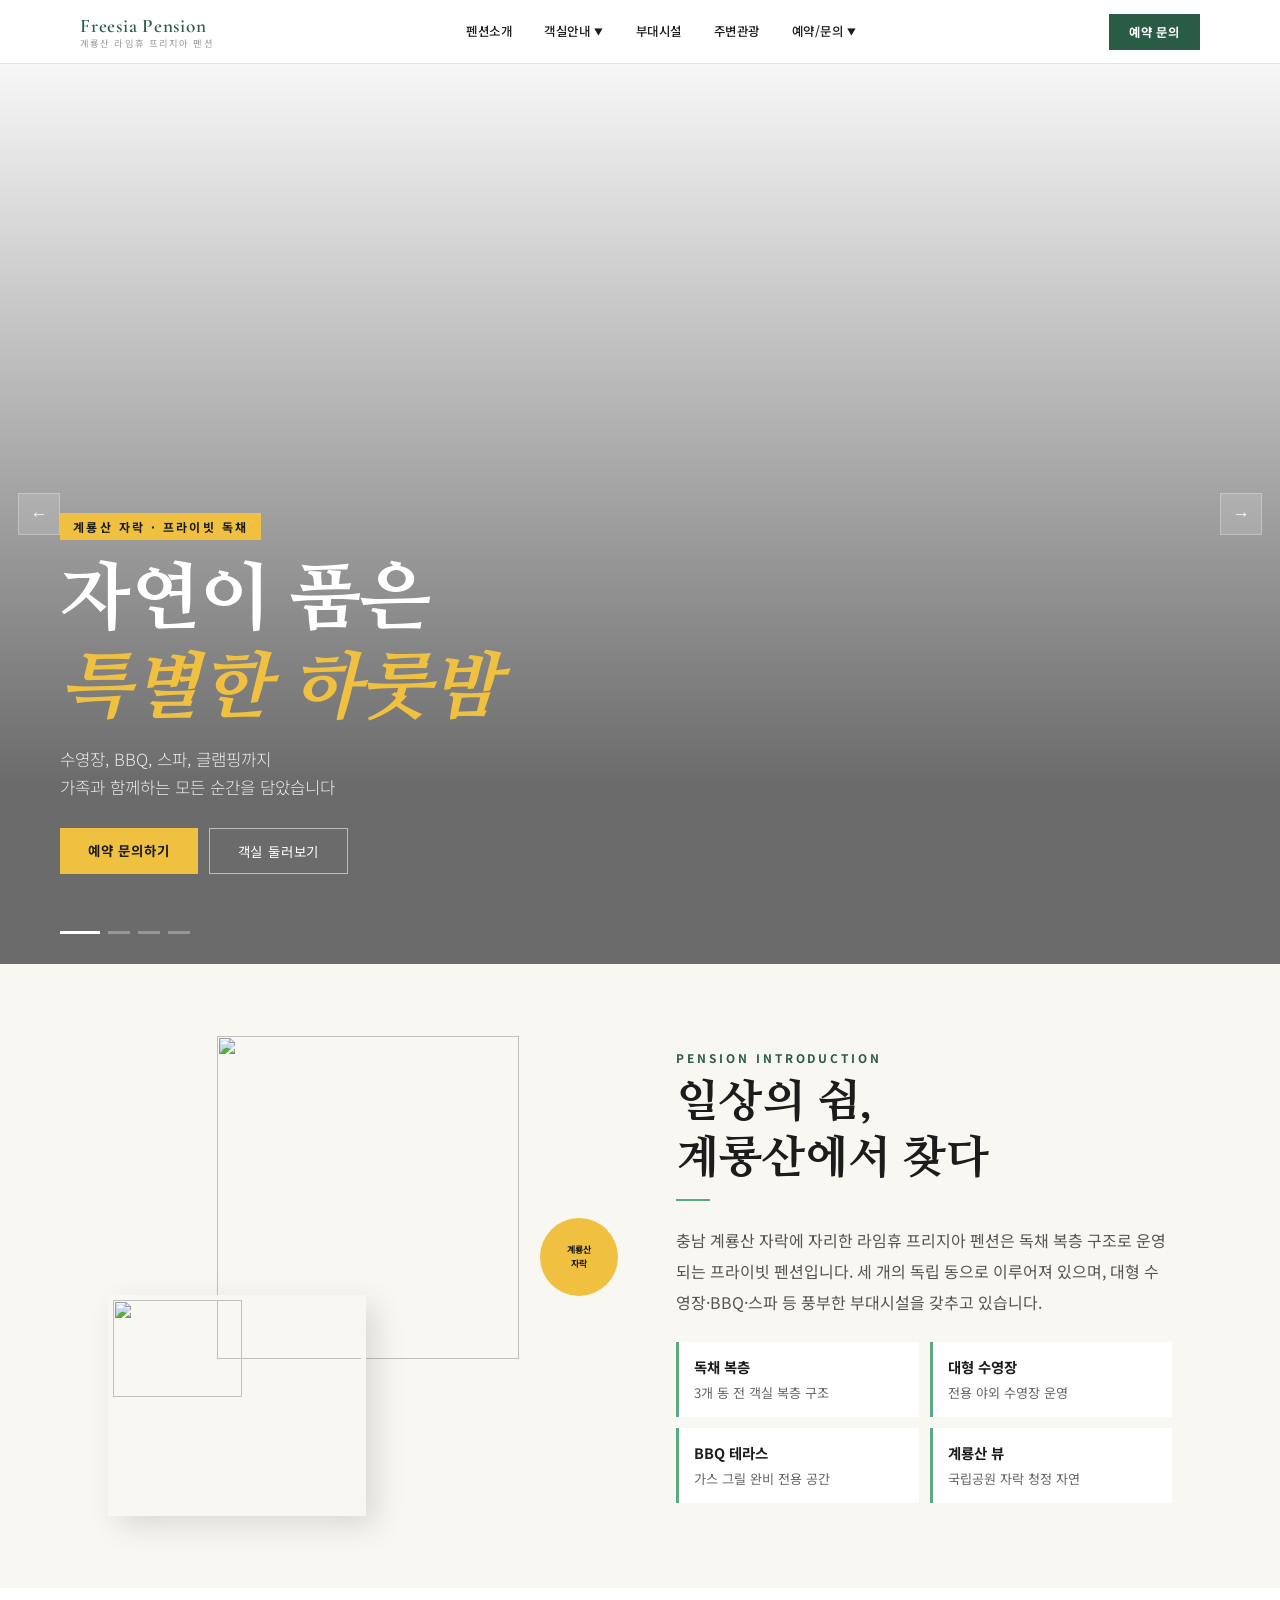
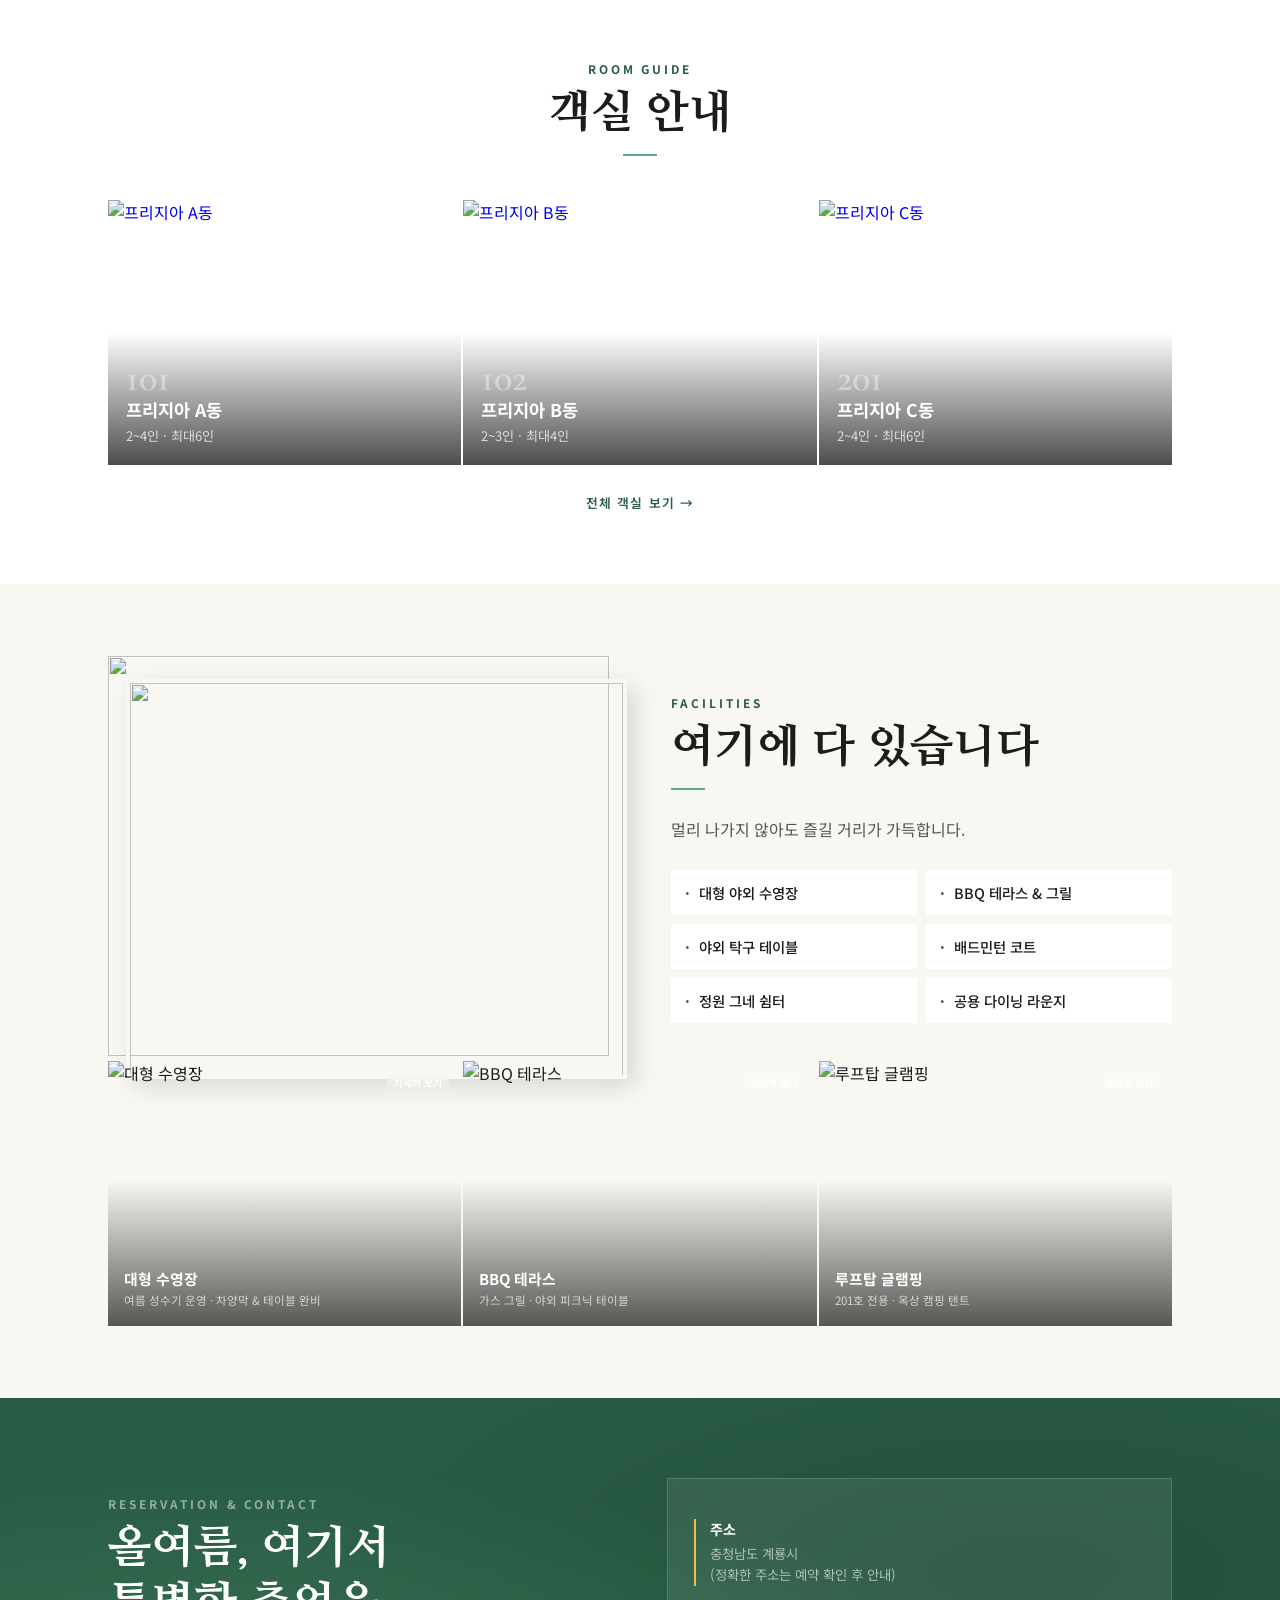
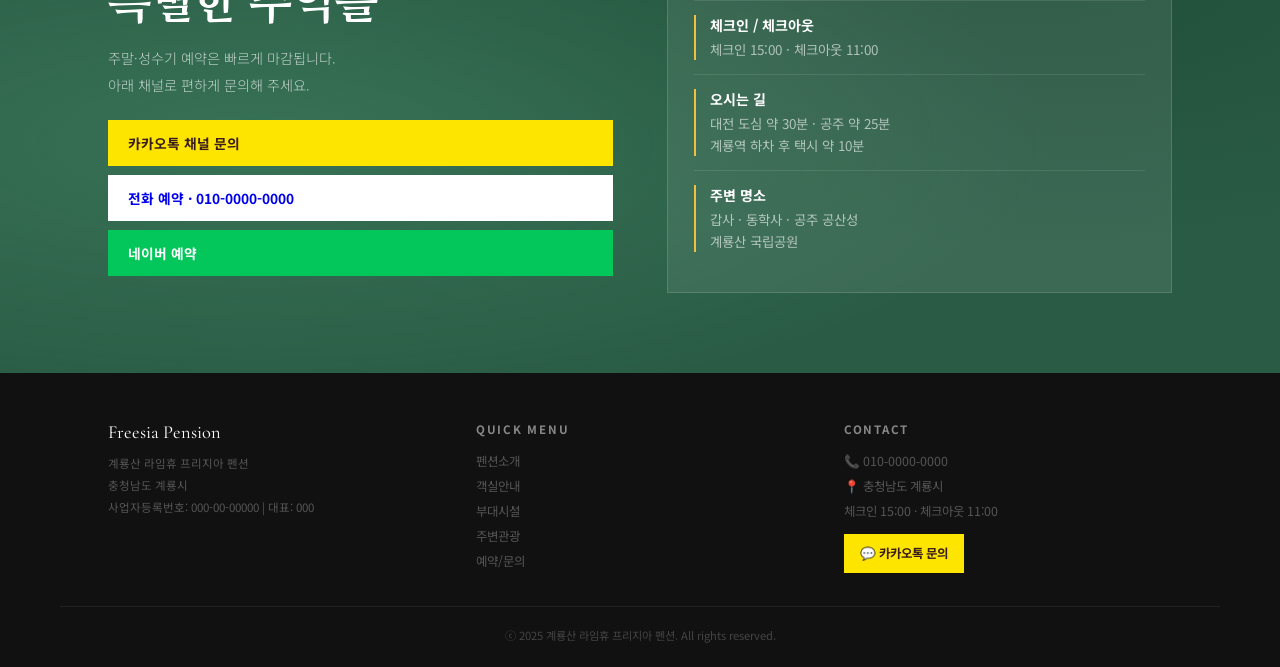
==== commit d7de3e85: "Add files via upload" ====
--- a/index.html
+++ b/index.html
@@ -16,10 +16,10 @@
 .hsl.on{opacity:1;}
 .hov{position:absolute;inset:0;background:linear-gradient(to bottom,rgba(0,0,0,.03),rgba(0,0,0,.58) 80%);}
 .hct{position:absolute;bottom:90px;left:60px;right:60px;z-index:2;animation:fu .9s ease .2s both;}
-.htag{display:inline-block;font-size:.67rem;font-weight:700;letter-spacing:.2em;padding:5px 13px;margin-bottom:16px;text-transform:uppercase;background:var(--y);color:#1c1c1c;}
-.hct h1{font-family:"Nanum Myeongjo",serif;font-size:clamp(2.2rem,5vw,3.8rem);font-weight:800;color:#fff;line-height:1.2;margin-bottom:12px;}
+.htag{display:inline-block;font-size:.75rem;font-weight:700;letter-spacing:.2em;padding:5px 13px;margin-bottom:16px;text-transform:uppercase;background:var(--y);color:#1c1c1c;}
+.hct h1{font-family:"Nanum Myeongjo",serif;font-size:clamp(2.6rem,6vw,4.6rem);font-weight:800;color:#fff;line-height:1.2;margin-bottom:12px;}
 .hct h1 em{font-style:italic;color:var(--y);}
-.hct p{font-size:.93rem;color:rgba(255,255,255,.8);font-weight:300;line-height:1.7;margin-bottom:26px;}
+.hct p{font-size:1.05rem;color:rgba(255,255,255,.85);font-weight:300;line-height:1.7;margin-bottom:26px;}
 .hbts{display:flex;gap:11px;}
 .hb1{background:var(--y);color:#1c1c1c;padding:12px 28px;font-size:.84rem;font-weight:700;letter-spacing:.06em;text-decoration:none;transition:all .2s;}
 .hb1:hover{background:#e0b030;transform:translateY(-2px);}
@@ -41,8 +41,8 @@
 .abstamp{position:absolute;right:-14px;top:46%;transform:translateY(-50%);width:78px;height:78px;border-radius:50%;background:var(--y);display:flex;flex-direction:column;align-items:center;justify-content:center;font-size:.57rem;font-weight:700;text-align:center;line-height:1.5;z-index:2;}
 .abpts{display:grid;grid-template-columns:1fr 1fr;gap:11px;margin-top:24px;}
 .abpt{background:#fff;padding:14px 15px;border-left:3px solid var(--gl);}
-.abpt strong{display:block;font-size:.81rem;font-weight:700;margin-bottom:2px;}
-.abpt span{font-size:.74rem;color:#666;}
+.abpt strong{display:block;font-size:.9rem;font-weight:700;margin-bottom:2px;}
+.abpt span{font-size:.82rem;color:#666;}
 /* room preview */
 #room-preview{background:#fff;}
 .rp-grid{display:grid;grid-template-columns:repeat(3,1fr);gap:2px;margin-top:44px;}
@@ -50,9 +50,9 @@
 .rp-card img{width:100%;height:100%;object-fit:cover;transition:transform .5s;}
 .rp-card:hover img{transform:scale(1.05);}
 .rp-ov{position:absolute;inset:0;background:linear-gradient(to top,rgba(0,0,0,.7),transparent 50%);display:flex;flex-direction:column;justify-content:flex-end;padding:20px 18px;}
-.rp-no{font-family:"Cormorant Garamond",serif;font-size:2rem;font-weight:600;color:rgba(255,255,255,.4);line-height:1;}
-.rp-nm{font-size:.95rem;font-weight:700;color:#fff;margin-bottom:4px;}
-.rp-ds{font-size:.72rem;color:rgba(255,255,255,.7);}
+.rp-no{font-family:"Cormorant Garamond",serif;font-size:2.4rem;font-weight:600;color:rgba(255,255,255,.4);line-height:1;}
+.rp-nm{font-size:1.1rem;font-weight:700;color:#fff;margin-bottom:4px;}
+.rp-ds{font-size:.82rem;color:rgba(255,255,255,.75);}
 .rp-more{display:block;text-align:center;margin-top:28px;font-size:.8rem;font-weight:600;color:var(--g);text-decoration:none;letter-spacing:.08em;}
 .rp-more:hover{text-decoration:underline;}
 /* fac */
@@ -62,13 +62,13 @@
 .ffi img{width:100%;height:400px;object-fit:cover;}
 .ffis{position:absolute;bottom:-18px;right:-18px;width:48%;height:150px;object-fit:cover;border:4px solid var(--cr);box-shadow:8px 8px 22px rgba(0,0,0,.13);}
 .fls{display:grid;grid-template-columns:1fr 1fr;gap:9px;margin-top:24px;}
-.fli{display:flex;align-items:center;gap:9px;padding:10px 12px;background:#fff;font-size:.81rem;font-weight:500;}
+.fli{display:flex;align-items:center;gap:9px;padding:12px 14px;background:#fff;font-size:.9rem;font-weight:500;}
 /* contact */
 #contact-home{padding:80px 0;position:relative;overflow:hidden;}
 #contact-home::before{content:'';position:absolute;inset:0;background:radial-gradient(ellipse at 20% 60%,rgba(90,170,130,.28),transparent 55%),radial-gradient(ellipse at 80% 30%,rgba(20,60,40,.38),transparent 50%);}
 #contact-home .cn{position:relative;z-index:1;}
 .cgr{display:grid;grid-template-columns:1fr 1fr;gap:54px;align-items:center;}
-.cti{font-family:"Nanum Myeongjo",serif;font-size:clamp(1.8rem,3vw,2.5rem);font-weight:800;color:#fff;margin-bottom:12px;}
+.cti{font-family:"Nanum Myeongjo",serif;font-size:clamp(2.1rem,3.5vw,3rem);font-weight:800;color:#fff;margin-bottom:12px;}
 .cbt{display:flex;flex-direction:column;gap:9px;margin-top:22px;}
 .cb{display:flex;align-items:center;gap:11px;padding:13px 20px;font-size:.86rem;font-weight:700;text-decoration:none;transition:all .2s;}
 .cb:hover{transform:translateX(4px);}
@@ -76,11 +76,12 @@
 .cb-t{background:#fff;}
 .cb-n{background:#03C75A;color:#fff;}
 .cinf{background:rgba(255,255,255,.08);border:1px solid rgba(255,255,255,.14);padding:26px;}
-.cii{display:flex;gap:12px;padding:12px 0;border-bottom:1px solid rgba(255,255,255,.1);}
+.cii{display:flex;gap:12px;padding:14px 0;border-bottom:1px solid rgba(255,255,255,.1);}
+.cii > div{border-left:2px solid var(--y);padding-left:14px;}
 .cii:last-child{border-bottom:none;}
 .cii-i{font-size:1rem;flex-shrink:0;margin-top:2px;}
-.cii h4{font-size:.79rem;font-weight:700;color:#fff;margin-bottom:3px;}
-.cii p{font-size:.75rem;color:rgba(255,255,255,.55);line-height:1.5;}
+.cii h4{font-size:.88rem;font-weight:700;color:#fff;margin-bottom:4px;}
+.cii p{font-size:.84rem;color:rgba(255,255,255,.6);line-height:1.6;}
 @media(max-width:860px){
   .abg,.fhd,.cgr{grid-template-columns:1fr;gap:28px;}
   .abib{height:250px;}.abstamp{display:none;}
@@ -134,7 +135,7 @@
       <div class="abib rv">
         <img class="abi-a" id="img-am" src="" alt="">
         <img class="abi-b" id="img-as" src="" alt="">
-        <div class="abstamp">🌿<br>계룡산<br>자락</div>
+        <div class="abstamp">계룡산<br>자락</div>
       </div>
       <div class="rv d1">
         <p class="slb">Pension Introduction</p>
@@ -186,16 +187,16 @@
         <h2 class="cti">올여름, 여기서<br>특별한 추억을</h2>
         <p style="font-size:.89rem;color:rgba(255,255,255,.7);line-height:1.85;font-weight:300">주말·성수기 예약은 빠르게 마감됩니다.<br>아래 채널로 편하게 문의해 주세요.</p>
         <div class="cbt">
-          <a id="t-kakao" href="#" class="cb cb-k">💬 카카오톡 채널 문의</a>
+          <a id="t-kakao" href="#" class="cb cb-k">카카오톡 채널 문의</a>
           <a id="t-tel" href="#" class="cb cb-t"></a>
-          <a id="t-naver" href="#" class="cb cb-n">📅 네이버 예약</a>
+          <a id="t-naver" href="#" class="cb cb-n">네이버 예약</a>
         </div>
       </div>
       <div class="cinf rv d1">
-        <div class="cii"><div class="cii-i">📍</div><div><h4>주소</h4><p id="t-addr"></p></div></div>
-        <div class="cii"><div class="cii-i">🕐</div><div><h4>체크인 / 체크아웃</h4><p id="t-ci"></p></div></div>
-        <div class="cii"><div class="cii-i">🚗</div><div><h4>오시는 길</h4><p id="t-dir"></p></div></div>
-        <div class="cii"><div class="cii-i">🌲</div><div><h4>주변 명소</h4><p id="t-nb"></p></div></div>
+        <div class="cii"><div><h4>주소</h4><p id="t-addr"></p></div></div>
+        <div class="cii"><div><h4>체크인 / 체크아웃</h4><p id="t-ci"></p></div></div>
+        <div class="cii"><div><h4>오시는 길</h4><p id="t-dir"></p></div></div>
+        <div class="cii"><div><h4>주변 명소</h4><p id="t-nb"></p></div></div>
       </div>
     </div>
   </div>
@@ -286,7 +287,7 @@
   CONFIG.fac_list.forEach(f=>{
     const el=document.createElement('div');
     el.className='fli';
-    el.innerHTML='<span>'+f.icon+'</span>'+f.text;
+    el.innerHTML='<span style="color:var(--g);font-weight:700;">·</span>'+f.text;
     fl.appendChild(el);
   });
   const fg=document.getElementById('fgr');
@@ -294,7 +295,7 @@
     const el=document.createElement('div');
     el.className='fcd';
     el.onclick=()=>openFacModal(f, img(im.fac_cards[i]||''));
-    el.innerHTML='<img src="'+img(im.fac_cards[i]||'')+'" alt="'+f.name+'"><div class="fov"><div class="fnm">'+f.name+'</div><div class="fsb">'+f.sub+'</div></div><div class="fibg">'+f.icon+'</div><div class="fcd-hint">자세히</div>';
+    el.innerHTML='<img src="'+img(im.fac_cards[i]||'')+'" alt="'+f.name+'"><div class="fov"><div class="fnm">'+f.name+'</div><div class="fsb">'+f.sub+'</div></div><div class="fcd-hint">자세히 보기</div>';
     fg.appendChild(el);
   });
 
@@ -302,7 +303,7 @@
   document.getElementById('t-kakao').href = c.kakao_url;
   document.getElementById('t-naver').href = c.naver_url;
   document.getElementById('t-tel').href = 'tel:'+c.tel;
-  document.getElementById('t-tel').textContent = '📞 전화 예약 · '+c.tel;
+  document.getElementById('t-tel').textContent = '전화 예약 · '+c.tel;
   document.getElementById('t-addr').innerHTML = c.address+'<br>'+c.address_detail;
   document.getElementById('t-ci').textContent = '체크인 '+c.checkin+' · 체크아웃 '+c.checkout;
   document.getElementById('t-dir').innerHTML = c.directions;
@@ -324,7 +325,7 @@
 
 function openFacModal(f, imgSrc){
   document.getElementById('fm-img').src=imgSrc;
-  document.getElementById('fm-icon').textContent=f.icon;
+  document.getElementById('fm-icon').textContent='';
   document.getElementById('fm-name').textContent=f.name;
   document.getElementById('fm-sub').textContent=f.sub;
   document.getElementById('fm-detail').textContent=f.detail||'';
--- a/common.css
+++ b/common.css
@@ -57,7 +57,7 @@
 .page-breadcrumb{font-size:.72rem;color:rgba(255,255,255,.7);margin-bottom:8px;letter-spacing:.08em;}
 .page-breadcrumb a{color:rgba(255,255,255,.7);text-decoration:none;}
 .page-breadcrumb a:hover{color:#fff;}
-.page-title{font-family:'Nanum Myeongjo',serif;font-size:clamp(1.6rem,3vw,2.4rem);font-weight:800;color:#fff;}
+.page-title{font-family:'Nanum Myeongjo',serif;font-size:clamp(2rem,3.5vw,2.9rem);font-weight:800;color:#fff;}
 
 /* 서브 탭 */
 .sub-tabs{background:#fff;border-bottom:2px solid #e4e4e0;position:sticky;top:64px;z-index:100;}
@@ -68,9 +68,9 @@
 /* ── 공통 레이아웃 ── */
 .sw{padding:72px 0;}
 .cn{max-width:1160px;margin:0 auto;padding:0 48px;}
-.slb{font-size:.67rem;font-weight:700;letter-spacing:.25em;color:var(--g);text-transform:uppercase;margin-bottom:9px;}
-.sti{font-family:'Nanum Myeongjo',serif;font-size:clamp(1.6rem,3vw,2.4rem);font-weight:800;line-height:1.25;margin-bottom:12px;}
-.sds{font-size:.89rem;line-height:1.9;color:#555;}
+.slb{font-size:.74rem;font-weight:700;letter-spacing:.25em;color:var(--g);text-transform:uppercase;margin-bottom:9px;}
+.sti{font-family:'Nanum Myeongjo',serif;font-size:clamp(2rem,3.5vw,2.9rem);font-weight:800;line-height:1.25;margin-bottom:12px;}
+.sds{font-size:1rem;line-height:1.95;color:#555;}
 .dvd{width:34px;height:2px;background:var(--gl);margin:12px 0 24px;}
 .rv{opacity:0;transform:translateY(26px);transition:opacity .7s,transform .7s;}
 .rv.on{opacity:1;transform:translateY(0);}
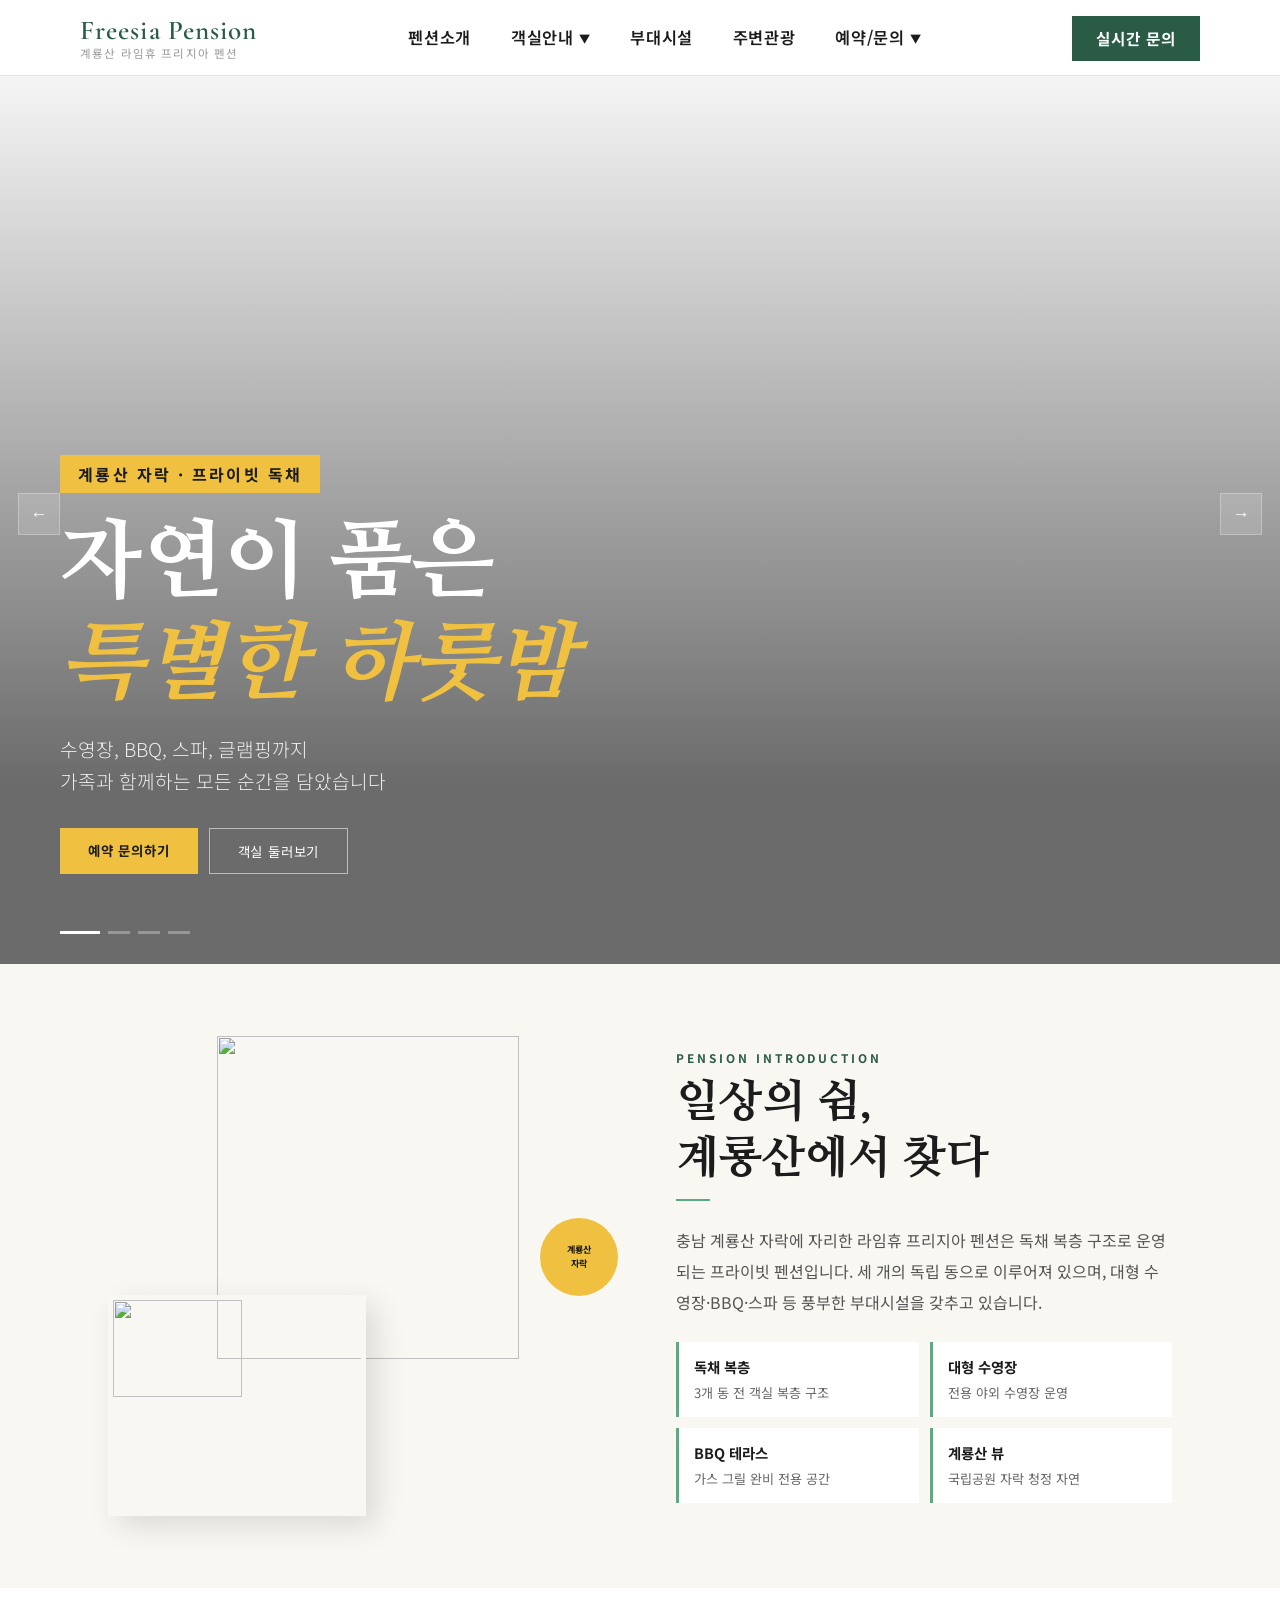
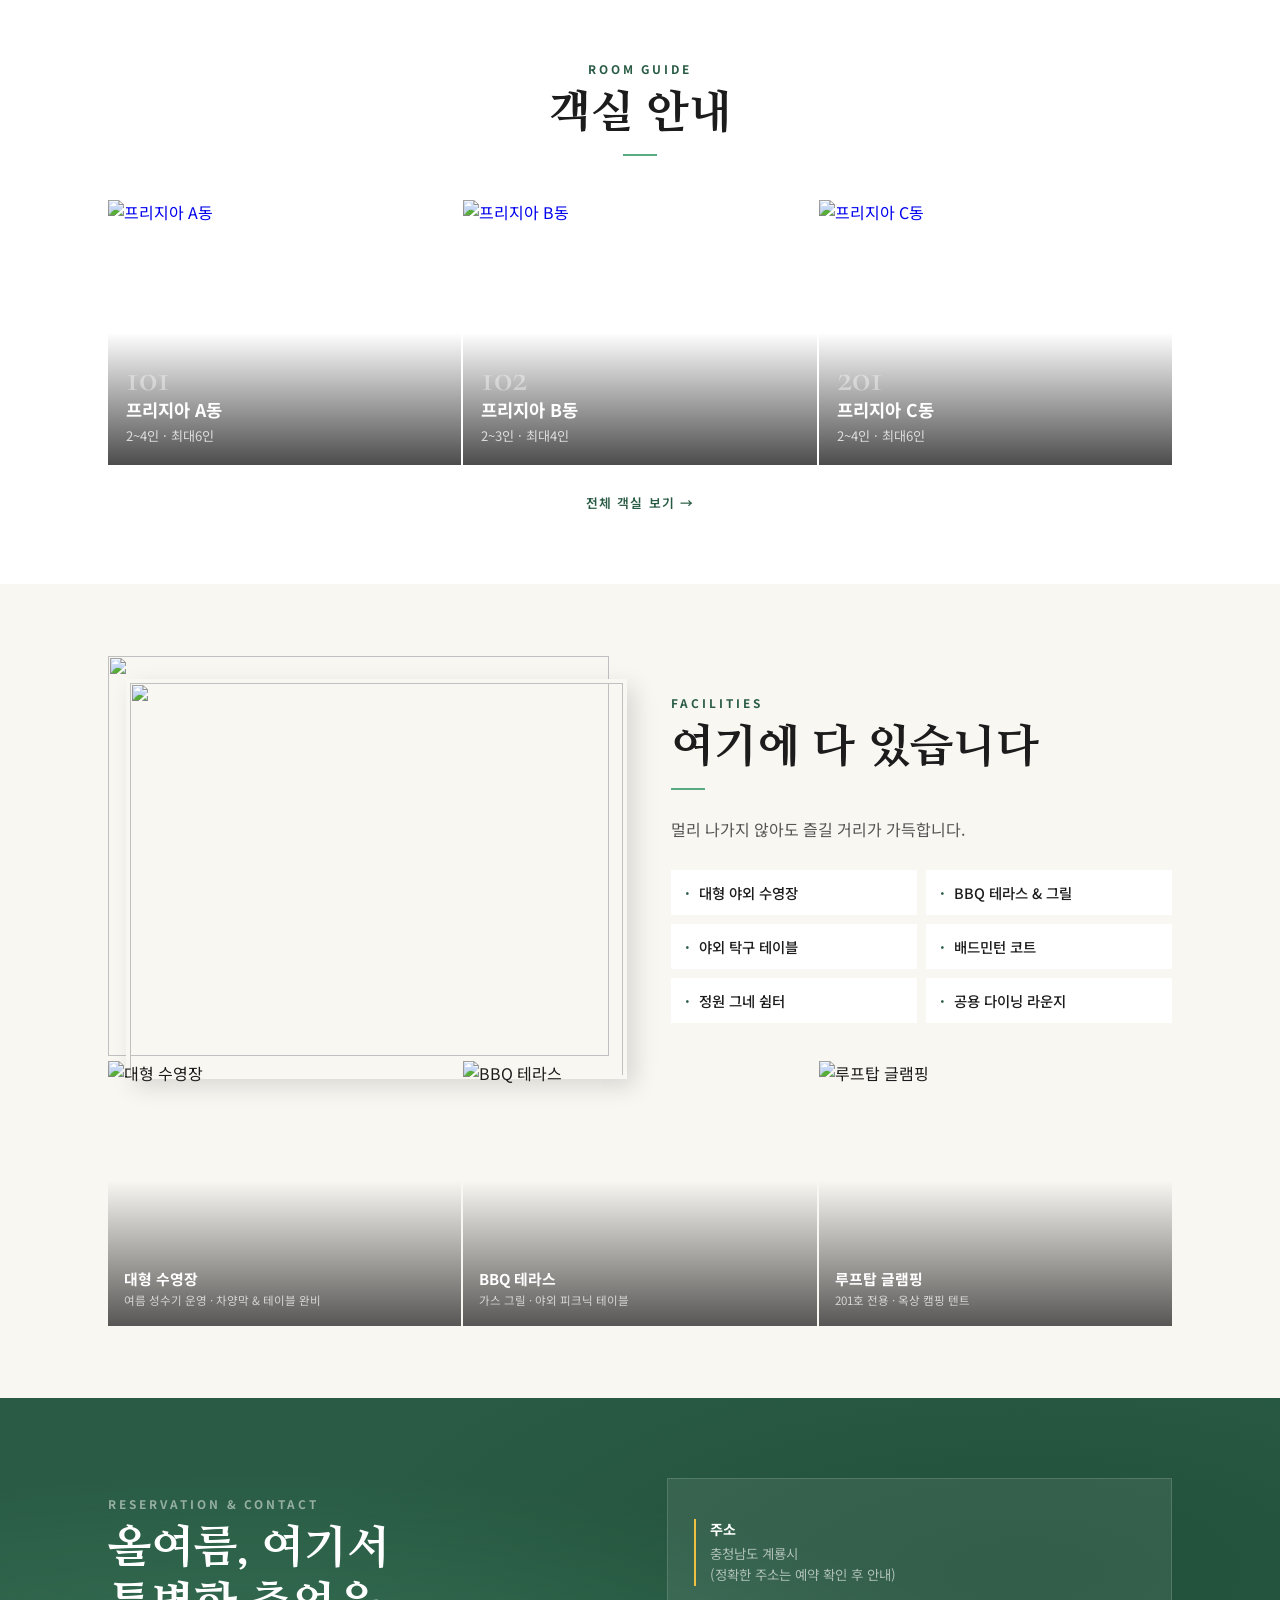
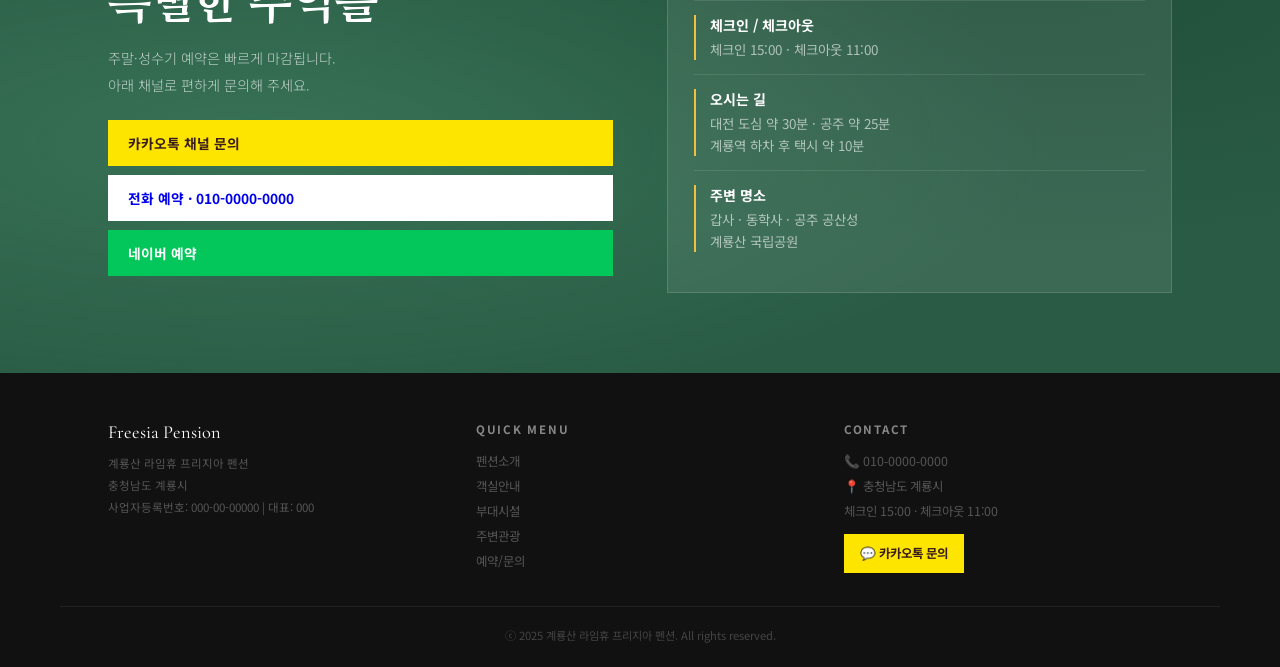
==== commit 862842e9: "Add files via upload" ====
--- a/index.html
+++ b/index.html
@@ -16,10 +16,10 @@
 .hsl.on{opacity:1;}
 .hov{position:absolute;inset:0;background:linear-gradient(to bottom,rgba(0,0,0,.03),rgba(0,0,0,.58) 80%);}
 .hct{position:absolute;bottom:90px;left:60px;right:60px;z-index:2;animation:fu .9s ease .2s both;}
-.htag{display:inline-block;font-size:.75rem;font-weight:700;letter-spacing:.2em;padding:5px 13px;margin-bottom:16px;text-transform:uppercase;background:var(--y);color:#1c1c1c;}
-.hct h1{font-family:"Nanum Myeongjo",serif;font-size:clamp(2.6rem,6vw,4.6rem);font-weight:800;color:#fff;line-height:1.2;margin-bottom:12px;}
+.htag{display:inline-block;font-size:1rem;font-weight:700;letter-spacing:.15em;padding:7px 18px;margin-bottom:20px;background:var(--y);color:#1c1c1c;}
+.hct h1{font-family:"Nanum Myeongjo",serif;font-size:clamp(3rem,7vw,5.4rem);font-weight:800;color:#fff;line-height:1.18;margin-bottom:16px;}
 .hct h1 em{font-style:italic;color:var(--y);}
-.hct p{font-size:1.05rem;color:rgba(255,255,255,.85);font-weight:300;line-height:1.7;margin-bottom:26px;}
+.hct p{font-size:1.2rem;color:rgba(255,255,255,.88);font-weight:300;line-height:1.7;margin-bottom:30px;}
 .hbts{display:flex;gap:11px;}
 .hb1{background:var(--y);color:#1c1c1c;padding:12px 28px;font-size:.84rem;font-weight:700;letter-spacing:.06em;text-decoration:none;transition:all .2s;}
 .hb1:hover{background:#e0b030;transform:translateY(-2px);}
@@ -85,8 +85,14 @@
 @media(max-width:860px){
   .abg,.fhd,.cgr{grid-template-columns:1fr;gap:28px;}
   .abib{height:250px;}.abstamp{display:none;}
+  .abi-a{width:100%;height:100%;}.abi-b{display:none;}
   .rp-grid{grid-template-columns:1fr 1fr;}
   .hct{left:20px;right:20px;bottom:68px;}.hdots{left:20px;}
+  .ffis{display:none;}
+  .ffi img{height:260px;}
+  .fls{grid-template-columns:1fr;}
+  .fgr{grid-template-columns:1fr;}
+  .fhd{margin-bottom:32px;}
 }
 /* 시설 모달 */
 #fac-modal{display:none;position:fixed;inset:0;z-index:500;background:rgba(0,0,0,.6);backdrop-filter:blur(4px);align-items:center;justify-content:center;padding:20px;}
@@ -202,19 +208,6 @@
   </div>
 </section>
 
-<!-- 시설 모달 -->
-<div id="fac-modal" onclick="if(event.target===this)closeFacModal()">
-  <div class="fm-wrap">
-    <button class="fm-close" onclick="closeFacModal()">✕</button>
-    <img class="fm-img" id="fm-img" src="" alt="">
-    <div class="fm-body">
-      <div class="fm-icon" id="fm-icon"></div>
-      <div class="fm-name" id="fm-name"></div>
-      <div class="fm-sub" id="fm-sub"></div>
-      <p class="fm-detail" id="fm-detail"></p>
-    </div>
-  </div>
-</div>
 
 
 <footer id="footer"></footer>
@@ -236,25 +229,25 @@
   document.title = p.name_ko;
 
   // 히어로
-  document.getElementById('t-slogan').textContent = p.slogan;
-  document.getElementById('t-h1').innerHTML = p.hero_h1 + '<br><em>' + p.hero_em + '</em>';
-  document.getElementById('t-hsub').innerHTML = p.hero_sub;
-  document.getElementById('t-rsv-btn').href = href('pages/reservation.html');
+  document.getElementById('t-rsv-btn').href = CONFIG.contact.kakao_url;
   document.getElementById('t-rooms-btn').href = href('pages/rooms.html');
   document.getElementById('t-rooms-more').href = href('pages/rooms.html');
 
-  // 히어로 슬라이더
+  // 히어로 슬라이더 (슬라이드별 문구)
+  const slides = im.hero_slides || im.hero.map(s => ({img:s, tag:p.slogan, h1:p.hero_h1, em:p.hero_em, sub:p.hero_sub}));
+  window.HERO_SLIDES = slides;
   const hs=document.getElementById('hslides'), hd=document.getElementById('hdots');
-  im.hero.forEach((src,i)=>{
+  slides.forEach((sl,i)=>{
     const s=document.createElement('div');
     s.className='hsl'+(i===0?' on':'');
-    s.style.backgroundImage='url('+img(src)+')';
+    s.style.backgroundImage='url('+img(sl.img)+')';
     hs.appendChild(s);
     const d=document.createElement('div');
     d.className='dot'+(i===0?' on':'');
     d.onclick=()=>goH(i);
     hd.appendChild(d);
   });
+  setHeroText(0);
 
   // 소개
   document.getElementById('t-atit').innerHTML = p.intro_title;
@@ -294,8 +287,8 @@
   CONFIG.facilities.forEach((f,i)=>{
     const el=document.createElement('div');
     el.className='fcd';
-    el.onclick=()=>openFacModal(f, img(im.fac_cards[i]||''));
-    el.innerHTML='<img src="'+img(im.fac_cards[i]||'')+'" alt="'+f.name+'"><div class="fov"><div class="fnm">'+f.name+'</div><div class="fsb">'+f.sub+'</div></div><div class="fcd-hint">자세히 보기</div>';
+    el.onclick=()=>{location.href=href('pages/facilities.html');};
+    el.innerHTML='<img src="'+img(im.fac_cards[i]||'')+'" alt="'+f.name+'"><div class="fov"><div class="fnm">'+f.name+'</div><div class="fsb">'+f.sub+'</div></div>';
     fg.appendChild(el);
   });
 
@@ -314,29 +307,31 @@
 }
 
 let hcur=0, htmr;
+function setHeroText(i){
+  const slides = window.HERO_SLIDES || [];
+  const s = slides[i];
+  if(!s) return;
+  const tEl=document.getElementById('t-slogan');
+  const hEl=document.getElementById('t-h1');
+  const pEl=document.getElementById('t-hsub');
+  // 페이드 효과
+  [tEl,hEl,pEl].forEach(el=>{el.style.transition='opacity .4s';el.style.opacity='0';});
+  setTimeout(()=>{
+    tEl.textContent = s.tag;
+    hEl.innerHTML = s.h1 + '<br><em>' + s.em + '</em>';
+    pEl.innerHTML = s.sub;
+    [tEl,hEl,pEl].forEach(el=>{el.style.opacity='1';});
+  },200);
+}
 function goH(n){
   const sl=document.querySelectorAll('.hsl'), dt=document.querySelectorAll('.dot');
   sl[hcur].classList.remove('on'); dt[hcur].classList.remove('on');
   hcur=(n+sl.length)%sl.length;
   sl[hcur].classList.add('on'); dt[hcur].classList.add('on');
+  setHeroText(hcur);
   clearInterval(htmr); htmr=setInterval(()=>goH(hcur+1),4500);
 }
 function hs(d){goH(hcur+d);}
-
-function openFacModal(f, imgSrc){
-  document.getElementById('fm-img').src=imgSrc;
-  document.getElementById('fm-icon').textContent='';
-  document.getElementById('fm-name').textContent=f.name;
-  document.getElementById('fm-sub').textContent=f.sub;
-  document.getElementById('fm-detail').textContent=f.detail||'';
-  document.getElementById('fac-modal').classList.add('on');
-  document.body.style.overflow='hidden';
-}
-function closeFacModal(){
-  document.getElementById('fac-modal').classList.remove('on');
-  document.body.style.overflow='';
-}
-document.addEventListener('keydown',e=>{if(e.key==='Escape')closeFacModal();});
 
 window.addEventListener('DOMContentLoaded',()=>{
   applyTheme(); renderNav(); renderFooter(); initReveal();
--- a/common.css
+++ b/common.css
@@ -5,40 +5,41 @@
 body{font-family:'Noto Sans KR',sans-serif;color:#1c1c1c;overflow-x:hidden;}
 
 /* ── NAV ── */
-#nav{position:fixed;top:0;left:0;right:0;z-index:300;height:64px;background:rgba(255,255,255,.97);backdrop-filter:blur(10px);border-bottom:1px solid #e4e4e0;transition:box-shadow .3s;}
+#nav{position:fixed;top:0;left:0;right:0;z-index:300;height:76px;background:rgba(255,255,255,.97);backdrop-filter:blur(10px);border-bottom:1px solid #e4e4e0;transition:box-shadow .3s;}
 #nav.sc{box-shadow:0 2px 20px rgba(0,0,0,.08);}
-.nav-inner{max-width:1200px;margin:0 auto;padding:0 40px;height:64px;display:flex;align-items:center;justify-content:space-between;}
-.nlogo{font-family:'Cormorant Garamond',serif;font-size:1.2rem;font-weight:600;color:var(--g);text-decoration:none;letter-spacing:.04em;line-height:1.2;}
-.nlogo small{display:block;font-family:'Noto Sans KR',sans-serif;font-size:.58rem;font-weight:400;color:#999;letter-spacing:.12em;}
+.nav-inner{max-width:1200px;margin:0 auto;padding:0 40px;height:76px;display:flex;align-items:center;justify-content:space-between;}
+.nlogo{font-family:'Cormorant Garamond',serif;font-size:1.7rem;font-weight:600;color:var(--g);text-decoration:none;letter-spacing:.04em;line-height:1.2;}
+.nlogo small{display:block;font-family:'Noto Sans KR',sans-serif;font-size:.72rem;font-weight:400;color:#999;letter-spacing:.1em;}
 
 /* 데스크탑 메뉴 */
-.nav-menu{display:flex;list-style:none;height:64px;}
-.nav-menu > li{position:relative;height:64px;display:flex;align-items:center;}
-.nav-menu > li > a{display:flex;align-items:center;gap:4px;padding:0 16px;font-size:.78rem;font-weight:500;color:#1c1c1c;text-decoration:none;height:64px;border-bottom:2px solid transparent;transition:color .2s,border-color .2s;letter-spacing:.04em;white-space:nowrap;}
+.nav-menu{display:flex;list-style:none;height:76px;}
+.nav-menu > li{position:relative;height:76px;display:flex;align-items:center;}
+.nav-menu > li > a{display:flex;align-items:center;gap:5px;padding:0 20px;font-size:1.02rem;font-weight:600;color:#1c1c1c;text-decoration:none;height:76px;border-bottom:2px solid transparent;transition:color .2s,border-color .2s;letter-spacing:.04em;white-space:nowrap;}
 .nav-menu > li > a:hover,.nav-menu > li > a.on{color:var(--g);border-color:var(--g);}
-.nav-menu > li > a .arr{font-size:.55rem;margin-top:1px;transition:transform .2s;}
+.nav-menu > li > a .arr{font-size:.7rem;margin-top:1px;transition:transform .2s;}
 .nav-menu > li:hover > a .arr{transform:rotate(180deg);}
 
 /* 드롭다운 */
-.dropdown{display:none;position:absolute;top:62px;left:0;min-width:140px;background:#fff;border:1px solid #e4e4e0;border-top:2px solid var(--g);box-shadow:0 8px 24px rgba(0,0,0,.1);z-index:400;}
+
+.dropdown{display:none;position:absolute;top:74px;left:0;min-width:170px;background:#fff;border:1px solid #e4e4e0;border-top:2px solid var(--g);box-shadow:0 8px 24px rgba(0,0,0,.1);z-index:400;}
 .nav-menu > li:hover .dropdown{display:block;}
-.dropdown a{display:block;padding:11px 18px;font-size:.78rem;color:#444;text-decoration:none;white-space:nowrap;transition:background .15s,color .15s;border-bottom:1px solid #f0f0f0;}
+.dropdown a{display:block;padding:13px 20px;font-size:.92rem;color:#444;text-decoration:none;white-space:nowrap;transition:background .15s,color .15s;border-bottom:1px solid #f0f0f0;}
 .dropdown a:last-child{border-bottom:none;}
 .dropdown a:hover{background:var(--gp);color:var(--g);}
 
 /* 예약버튼 */
-.nrsv{background:var(--g);color:#fff;padding:9px 20px;font-size:.77rem;font-weight:700;letter-spacing:.06em;text-decoration:none;transition:background .2s;white-space:nowrap;}
+.nrsv{background:var(--g);color:#fff;padding:11px 24px;font-size:.98rem;font-weight:700;letter-spacing:.06em;text-decoration:none;transition:background .2s;white-space:nowrap;}
 .nrsv:hover{background:var(--g2);}
 
 /* 햄버거 */
 .nav-hamburger{display:none;flex-direction:column;gap:5px;cursor:pointer;padding:8px;background:none;border:none;}
-.nav-hamburger span{display:block;width:22px;height:2px;background:#1c1c1c;transition:all .3s;}
+.nav-hamburger span{display:block;width:26px;height:2px;background:#1c1c1c;transition:all .3s;}
 .nav-hamburger.on span:nth-child(1){transform:translateY(7px) rotate(45deg);}
 .nav-hamburger.on span:nth-child(2){opacity:0;}
 .nav-hamburger.on span:nth-child(3){transform:translateY(-7px) rotate(-45deg);}
 
 /* 모바일 오버레이 메뉴 */
-#mobile-menu{display:none;position:fixed;inset:0;top:64px;z-index:250;background:#fff;overflow-y:auto;}
+#mobile-menu{display:none;position:fixed;inset:0;top:76px;z-index:250;background:#fff;overflow-y:auto;}
 #mobile-menu.on{display:block;}
 .mob-item{border-bottom:1px solid #f0f0f0;}
 .mob-item > a{display:flex;align-items:center;justify-content:space-between;padding:16px 24px;font-size:.9rem;font-weight:600;color:#1c1c1c;text-decoration:none;}
@@ -51,7 +52,7 @@
 .mob-rsv{display:block;margin:20px 24px;background:var(--g);color:#fff;text-align:center;padding:14px;font-size:.88rem;font-weight:700;text-decoration:none;letter-spacing:.06em;}
 
 /* ── 서브페이지 공통 ── */
-.page-hero{height:280px;background-size:cover;background-position:center;position:relative;margin-top:64px;display:flex;align-items:flex-end;}
+.page-hero{height:300px;background-size:cover;background-position:center;position:relative;margin-top:76px;display:flex;align-items:flex-end;}
 .page-hero::before{content:'';position:absolute;inset:0;background:linear-gradient(to bottom,rgba(0,0,0,.1),rgba(0,0,0,.55));}
 .page-hero-content{position:relative;z-index:1;padding:0 48px 36px;max-width:1200px;margin:0 auto;width:100%;}
 .page-breadcrumb{font-size:.72rem;color:rgba(255,255,255,.7);margin-bottom:8px;letter-spacing:.08em;}
@@ -60,9 +61,9 @@
 .page-title{font-family:'Nanum Myeongjo',serif;font-size:clamp(2rem,3.5vw,2.9rem);font-weight:800;color:#fff;}
 
 /* 서브 탭 */
-.sub-tabs{background:#fff;border-bottom:2px solid #e4e4e0;position:sticky;top:64px;z-index:100;}
+.sub-tabs{background:#fff;border-bottom:2px solid #e4e4e0;position:sticky;top:76px;z-index:100;}
 .sub-tabs-inner{max-width:1200px;margin:0 auto;padding:0 40px;display:flex;}
-.sub-tab{padding:14px 22px;font-size:.8rem;font-weight:600;color:#aaa;text-decoration:none;border-bottom:2px solid transparent;margin-bottom:-2px;transition:color .2s,border-color .2s;letter-spacing:.05em;white-space:nowrap;}
+.sub-tab{padding:16px 26px;font-size:1.05rem;font-weight:600;color:#aaa;text-decoration:none;border-bottom:2px solid transparent;margin-bottom:-2px;transition:color .2s,border-color .2s;letter-spacing:.05em;white-space:nowrap;}
 .sub-tab:hover,.sub-tab.on{color:var(--g);border-color:var(--g);}
 
 /* ── 공통 레이아웃 ── */
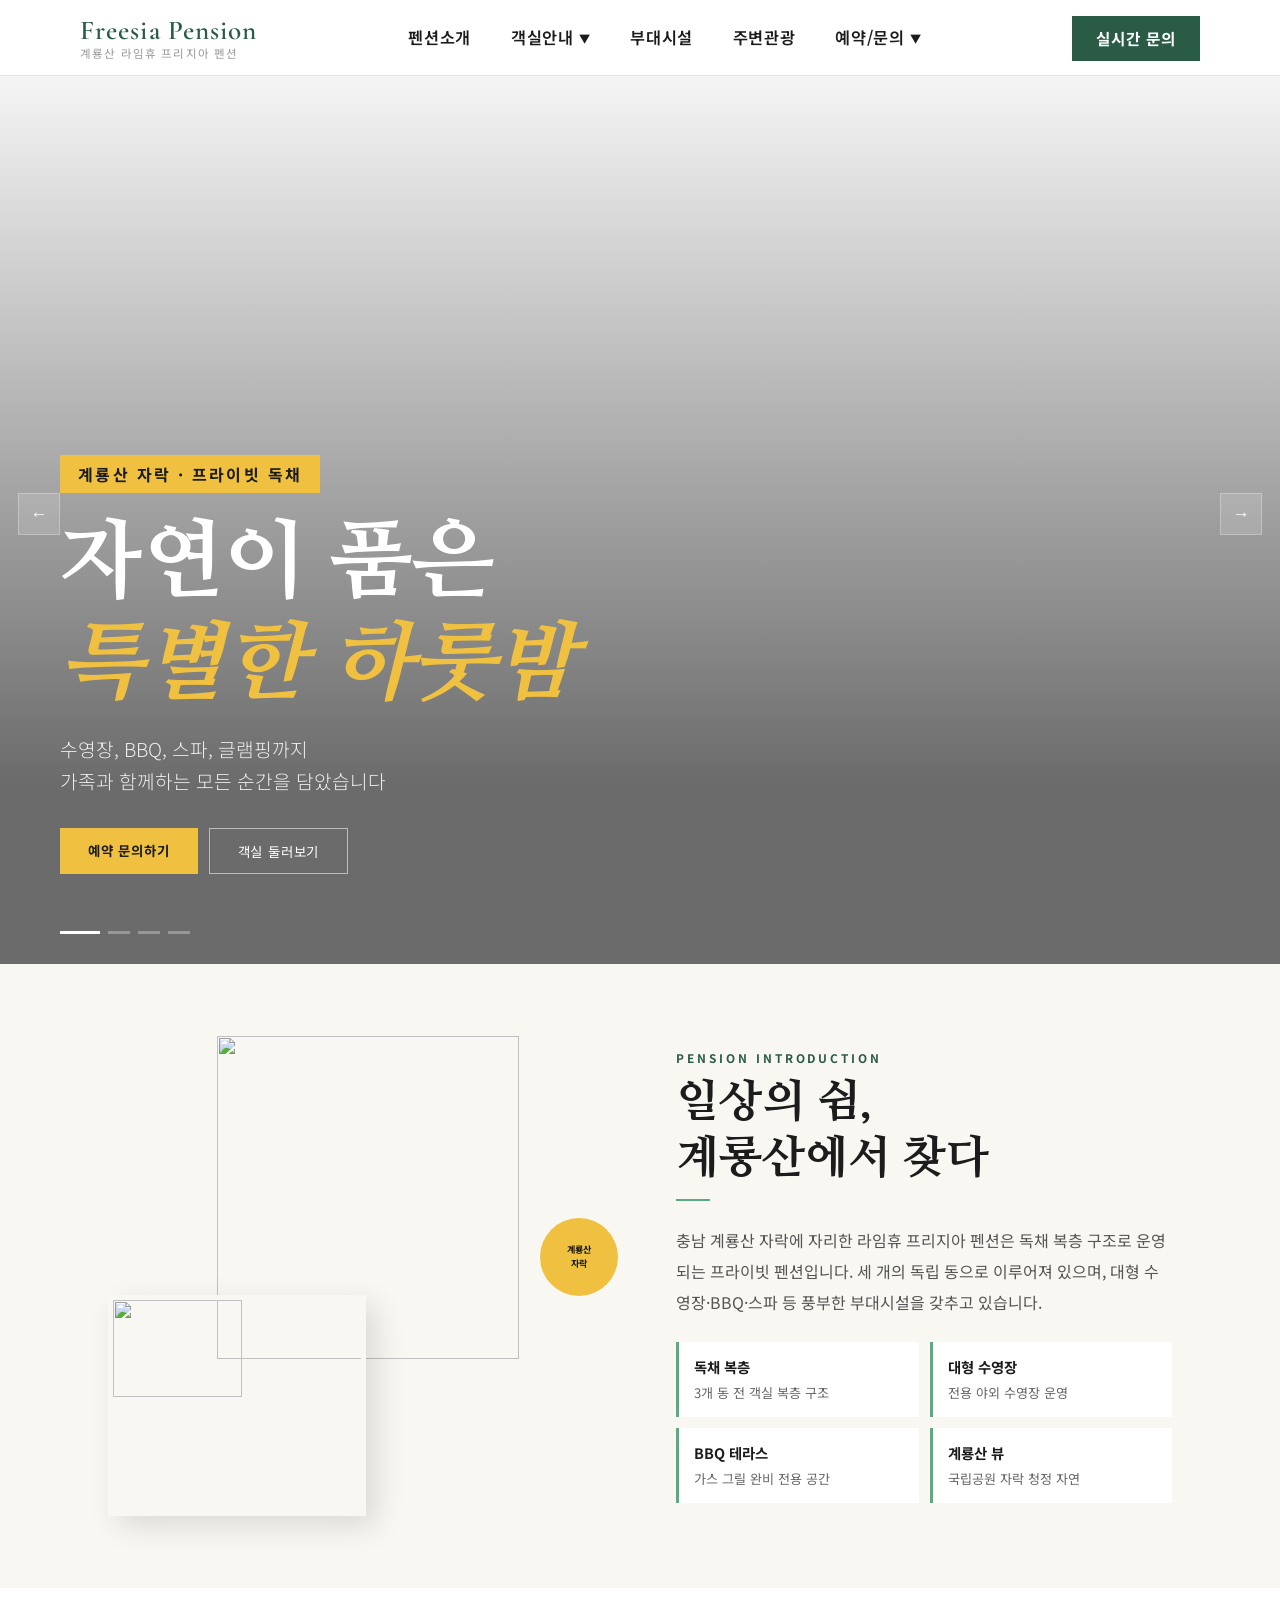
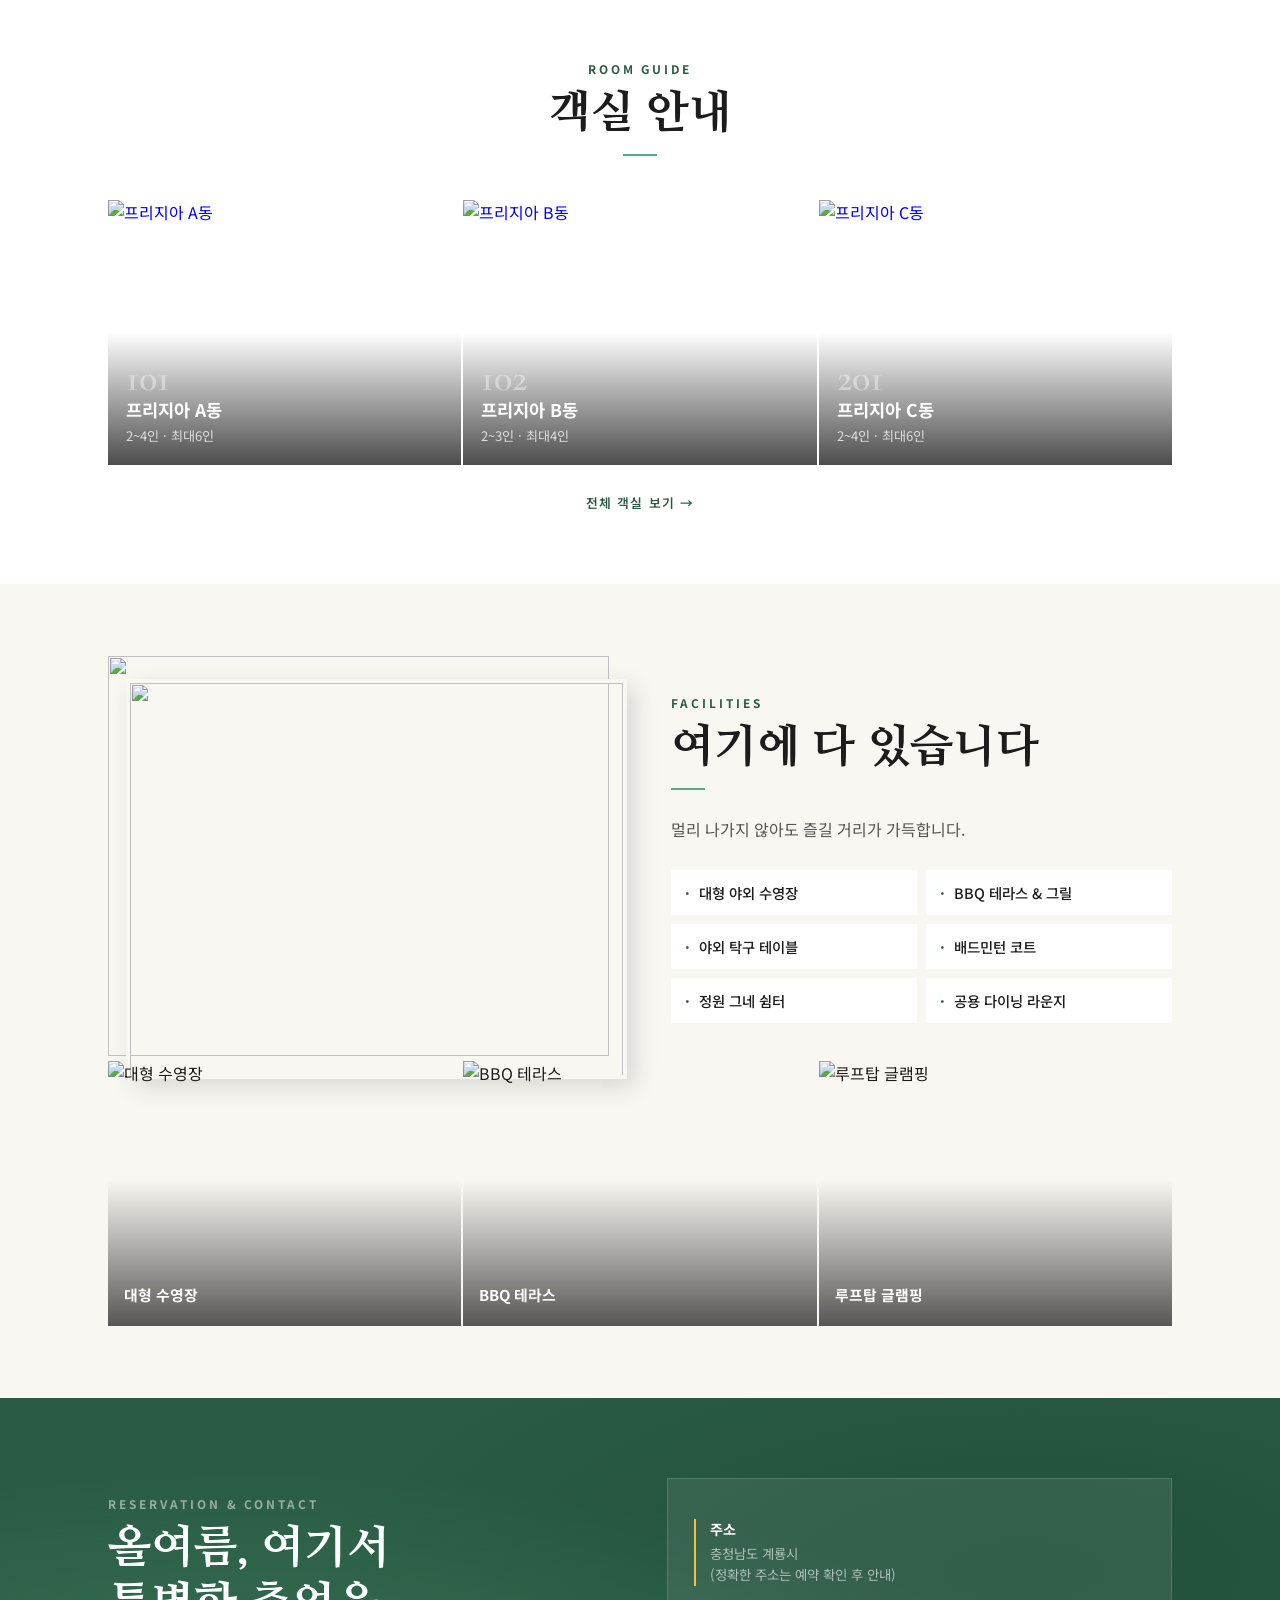
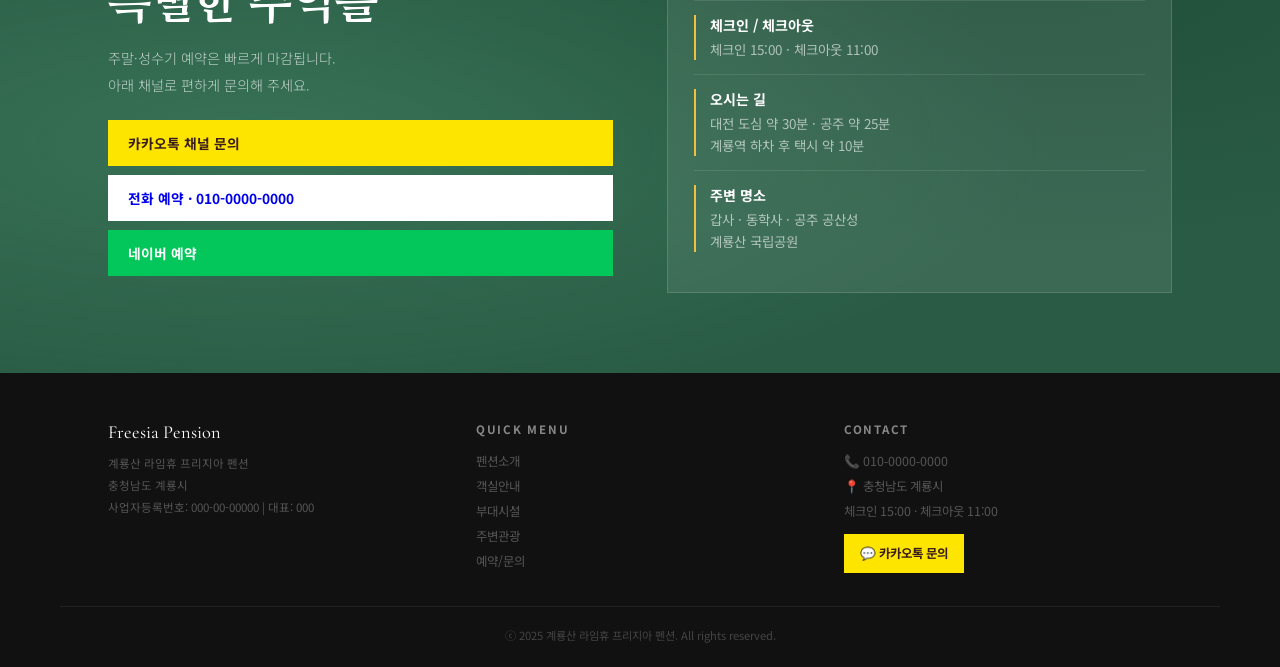
==== commit 902ef130: "Add files via upload" ====
--- a/index.html
+++ b/index.html
@@ -288,7 +288,7 @@
     const el=document.createElement('div');
     el.className='fcd';
     el.onclick=()=>{location.href=href('pages/facilities.html');};
-    el.innerHTML='<img src="'+img(im.fac_cards[i]||'')+'" alt="'+f.name+'"><div class="fov"><div class="fnm">'+f.name+'</div><div class="fsb">'+f.sub+'</div></div>';
+    el.innerHTML='<img src="'+img(im.fac_cards[i]||'')+'" alt="'+f.name+'"><div class="fov"><div class="fnm">'+f.name+'</div></div>';
     fg.appendChild(el);
   });
 
